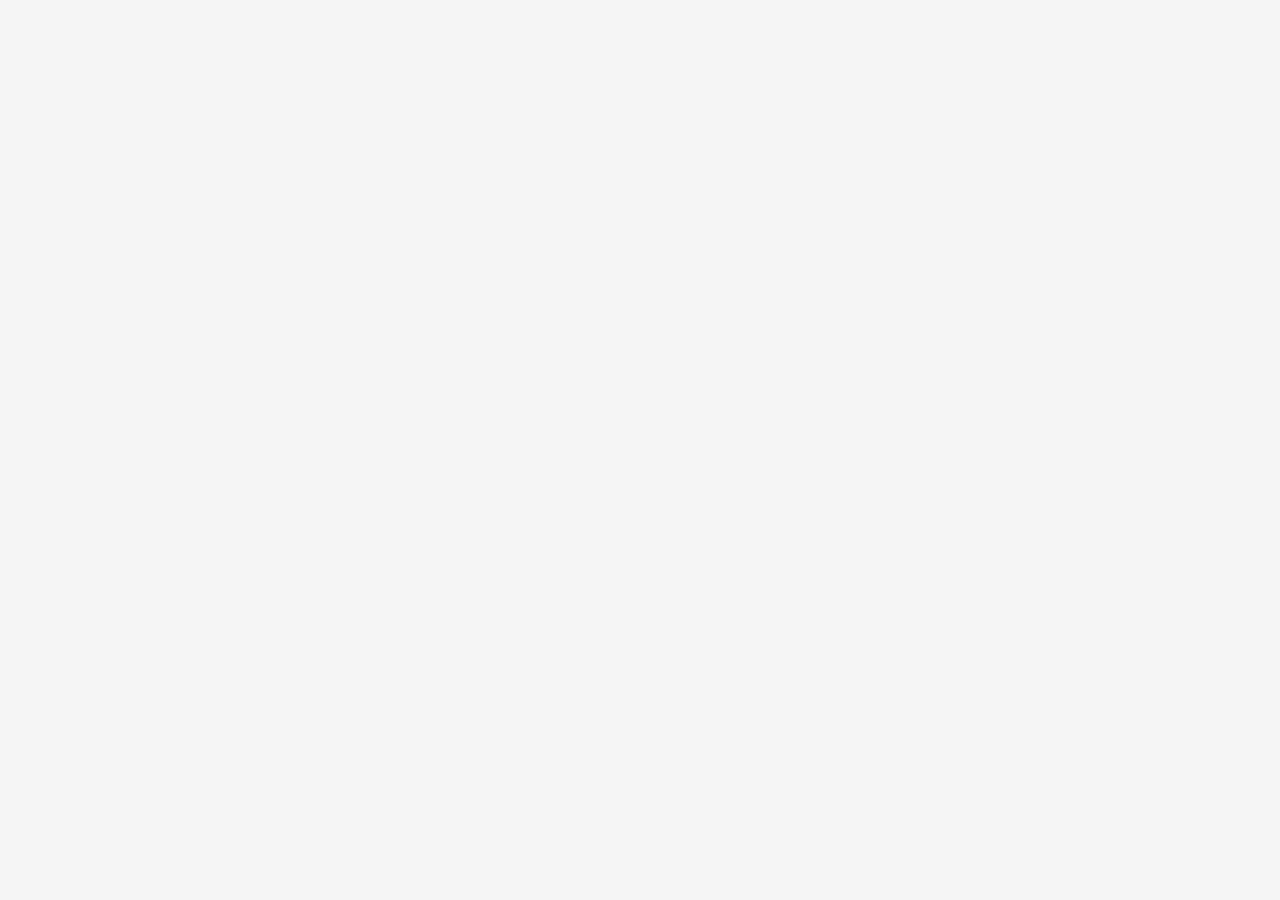
==== index.html @ 2cc9a2fb "add" ====
﻿<!DOCTYPE html>
<html>

    <head>
        <meta charset="UTF-8">
        <meta name="description" content="Được tạo bởi Master Elearning">
        <meta name="viewport" content="width=device-width, initial-scale=1.0">
        <meta http-equiv="X-UA-Compatible" content="IE=edge;chrome=1" />
        <meta name="keywords" content="elearning, avina, authoring, tools" />

        <title>Bé học phân loại rác và bảo vệ môi trường 10.7</title>

        <link rel="stylesheet" charset="UTF-8" href="css/jquery-ui.css">
        <link rel="stylesheet" charset="UTF-8" href="css/vars.css">
        <link rel="stylesheet" charset="UTF-8" href="css/style.css">
        <link rel="stylesheet" href="css/av-main.css">
        <link rel="stylesheet" charset="UTF-8" href="css/fonts.css">
        <style>
            canvas {
                position: absolute;
            }
        </style>

    </head>

    <body id="body">
        <div id="firstLoadLayout" style="width: 100%; height: 100%; position: absolute; background: whitesmoke; z-index: 1000;"> </div>
        <canvas id="lazerCanvas"></canvas>
        <div id="wrapper" class>
            <!--side menu-->
            <div id="sidePanel">

                <!--Presenter Video-->
                <div id="presentervideo">
                    <div id="pre-video">

                    </div>
                </div>
                <div id="layout">
                    <div class="layoutSection">
                        <ul id="sideTab" class="tabs">
                            <li id="tabMenu" data-id="menu">
                                <div class="switch-menu">
                                    <!-- <span class="content">Menu</span> -->
                                    <svg version="1.1"
                                        xmlns="http://www.w3.org/2000/svg"
                                        xmlns:xlink="http://www.w3.org/1999/xlink"
                                        x="0px" y="0px"
                                        viewBox="0 0 24.75 24.75"
                                        style="enable-background:new 0 0 24.75 24.75;"
                                        xml:space="preserve">
                                        <path fill-rule="evenodd"
                                            clip-rule="evenodd"
                                            d="M3.75 4.5C3.75 4.08579 4.08579 3.75 4.5 3.75H19.5C19.9142 3.75 20.25 4.08579 20.25 4.5V19.5C20.25 19.9142 19.9142 20.25 19.5 20.25H4.5C4.08579 20.25 3.75 19.9142 3.75 19.5V4.5ZM4.5 2.25C3.25736 2.25 2.25 3.25736 2.25 4.5V19.5C2.25 20.7426 3.25736 21.75 4.5 21.75H19.5C20.7426 21.75 21.75 20.7426 21.75 19.5V4.5C21.75 3.25736 20.7426 2.25 19.5 2.25H4.5ZM6.5 5.75C6.08579 5.75 5.75 6.08579 5.75 6.5V10.5C5.75 10.9142 6.08579 11.25 6.5 11.25H10.5C10.9142 11.25 11.25 10.9142 11.25 10.5V6.5C11.25 6.08579 10.9142 5.75 10.5 5.75H6.5ZM7.25 9.75V7.25H9.75V9.75H7.25ZM12.75 6.5C12.75 6.08579 13.0858 5.75 13.5 5.75H17.5C17.9142 5.75 18.25 6.08579 18.25 6.5C18.25 6.91421 17.9142 7.25 17.5 7.25H13.5C13.0858 7.25 12.75 6.91421 12.75 6.5ZM13.5 9.25C13.0858 9.25 12.75 9.58579 12.75 10C12.75 10.4142 13.0858 10.75 13.5 10.75H17.5C17.9142 10.75 18.25 10.4142 18.25 10C18.25 9.58579 17.9142 9.25 17.5 9.25H13.5ZM5.75 14C5.75 13.5858 6.08579 13.25 6.5 13.25H17.5C17.9142 13.25 18.25 13.5858 18.25 14C18.25 14.4142 17.9142 14.75 17.5 14.75H6.5C6.08579 14.75 5.75 14.4142 5.75 14ZM6.5 16.75C6.08579 16.75 5.75 17.0858 5.75 17.5C5.75 17.9142 6.08579 18.25 6.5 18.25H17.5C17.9142 18.25 18.25 17.9142 18.25 17.5C18.25 17.0858 17.9142 16.75 17.5 16.75H6.5Z" />
                                    </svg>
                                    <span class="spanMenu"></span>

                                </div>
                            </li>
                            <li id="tabGlossary" data-id="glossary">
                                <div class="switch-menu">
                                    <!-- <span class="content">Glosary</span> -->
                                    <svg version="1.1"
                                        xmlns="http://www.w3.org/2000/svg"
                                        xmlns:xlink="http://www.w3.org/1999/xlink"
                                        x="0px" y="0px"
                                        viewBox="0 0 24.75 24.75"
                                        style="enable-background:new 0 0 24.75 24.75;"
                                        xml:space="preserve">
                                        <path fill-rule="evenodd"
                                            clip-rule="evenodd"
                                            d="M1.77014 2.82769C1.85005 2.48916 2.15224 2.25 2.50007 2.25H19.5001C19.6165 2.25 19.7313 2.27711 19.8355 2.32918L19.5001 3C19.8355 2.32918 19.8358 2.32935 19.8362 2.32952L19.8369 2.32988L19.8385 2.33069L19.8422 2.33259L19.8519 2.33758L19.8797 2.35237C19.9019 2.36439 19.9313 2.38078 19.9668 2.4017C20.0377 2.44347 20.1336 2.5036 20.2461 2.58329C20.4703 2.74211 20.7655 2.98221 21.0606 3.31423C21.6565 3.98457 22.2501 5.03041 22.2501 6.5C22.2501 7.96959 21.6565 9.01543 21.0606 9.68577C20.7655 10.0178 20.4703 10.2579 20.2461 10.4167C20.1336 10.4964 20.0377 10.5565 19.9668 10.5983C19.9313 10.6192 19.9019 10.6356 19.8797 10.6476L19.8519 10.6624L19.8422 10.6674L19.8385 10.6693L19.8369 10.6701L19.8362 10.6705C19.8358 10.6707 19.8355 10.6708 19.5001 10L19.8355 10.6708C19.7313 10.7229 19.6165 10.75 19.5001 10.75H2.50007C2.15224 10.75 1.85005 10.5108 1.77014 10.1723C1.69062 9.83547 1.85194 9.4882 2.16004 9.33151L2.16532 9.32869C2.17243 9.32484 2.18604 9.31731 2.20524 9.30599C2.24373 9.28332 2.30407 9.24579 2.37906 9.19267C2.52985 9.08586 2.73464 8.91971 2.93952 8.68923C3.34365 8.23457 3.75007 7.53041 3.75007 6.5C3.75007 5.46959 3.34365 4.76543 2.93952 4.31077C2.73464 4.08029 2.52985 3.91414 2.37906 3.80733C2.30407 3.75421 2.24373 3.71668 2.20524 3.69401C2.18604 3.68269 2.17243 3.67516 2.16532 3.67131L2.16004 3.66849C1.85194 3.5118 1.69062 3.16453 1.77014 2.82769ZM4.40487 3.75C4.86558 4.40896 5.25007 5.31723 5.25007 6.5C5.25007 7.68277 4.86558 8.59104 4.40487 9.25H19.295C19.3202 9.23346 19.3484 9.21436 19.3791 9.19267C19.5299 9.08586 19.7346 8.91971 19.9395 8.68923C20.3437 8.23457 20.7501 7.53041 20.7501 6.5C20.7501 5.46959 20.3437 4.76543 19.9395 4.31077C19.7346 4.08029 19.5299 3.91414 19.3791 3.80733C19.3484 3.78564 19.3202 3.76654 19.295 3.75H4.40487ZM2.16404 9.32949C2.16403 9.32949 2.16403 9.3295 2.16403 9.3295L2.16363 9.3297L2.16344 9.32979L2.16333 9.32985C2.16343 9.3298 2.16353 9.32975 2.16363 9.3297C2.16377 9.32963 2.1639 9.32956 2.16404 9.32949ZM4.16466 13.3292C4.26881 13.2771 4.38364 13.25 4.50007 13.25H21.5001C21.8479 13.25 22.1501 13.4892 22.23 13.8277C22.3095 14.1645 22.1482 14.5118 21.8401 14.6685C21.8386 14.6693 21.837 14.67 21.8355 14.6708L21.5001 14C21.8355 14.6708 21.8358 14.6707 21.8361 14.6705L21.8367 14.6702L21.8378 14.6697L21.8393 14.6689L21.8348 14.6713C21.8277 14.6752 21.8141 14.6827 21.7949 14.694C21.7564 14.7167 21.6961 14.7542 21.6211 14.8073C21.4703 14.9141 21.2655 15.0803 21.0606 15.3108C20.6565 15.7654 20.2501 16.4696 20.2501 17.5C20.2501 18.5304 20.6565 19.2346 21.0606 19.6892C21.2655 19.9197 21.4703 20.0859 21.6211 20.1927C21.6961 20.2458 21.7564 20.2833 21.7949 20.306C21.8141 20.3173 21.8277 20.3248 21.8348 20.3287L21.8393 20.3311L21.8378 20.3303L21.8367 20.3298L21.8361 20.3295C21.8374 20.3302 21.8388 20.3308 21.8401 20.3315C22.1482 20.4882 22.3095 20.8355 22.23 21.1723C22.1501 21.5108 21.8479 21.75 21.5001 21.75H4.50007C4.38364 21.75 4.26881 21.7229 4.16466 21.6708L4.50007 21C4.16466 21.6708 4.16433 21.6707 4.16398 21.6705L4.16326 21.6701L4.16167 21.6693L4.15792 21.6674L4.14824 21.6624L4.1204 21.6476C4.09821 21.6356 4.06886 21.6192 4.03337 21.5983C3.96248 21.5565 3.86657 21.4964 3.75406 21.4167C3.52985 21.2579 3.23464 21.0178 2.93952 20.6858C2.34365 20.0154 1.75007 18.9696 1.75007 17.5C1.75007 16.0304 2.34365 14.9846 2.93952 14.3142C3.23464 13.9822 3.52985 13.7421 3.75406 13.5833C3.86657 13.5036 3.96248 13.4435 4.03337 13.4017C4.06886 13.3808 4.09821 13.3644 4.1204 13.3524L4.14824 13.3376L4.15792 13.3326L4.16167 13.3307L4.16326 13.3299L4.16398 13.3295C4.16433 13.3293 4.16466 13.3292 4.50007 14L4.16466 13.3292ZM4.70515 14.75C4.6799 14.7665 4.65171 14.7856 4.62109 14.8073C4.4703 14.9141 4.2655 15.0803 4.06063 15.3108C3.65649 15.7654 3.25007 16.4696 3.25007 17.5C3.25007 18.5304 3.65649 19.2346 4.06063 19.6892C4.2655 19.9197 4.4703 20.0859 4.62109 20.1927C4.65171 20.2144 4.6799 20.2335 4.70515 20.25H19.5953C19.1346 19.591 18.7501 18.6828 18.7501 17.5C18.7501 16.3172 19.1346 15.409 19.5953 14.75H4.70515ZM4.84044 20.3317L4.84043 20.3317L4.84044 20.3317Z" />
                                    </svg>
                                    <span class="spanGlossary"></span>

                                </div>
                            </li>
                            <li id="tabNote" data-id="note">
                                <div class="switch-menu">
                                    <!-- <span class="content">Notes</span> -->
                                    <svg version="1.1"
                                        xmlns="http://www.w3.org/2000/svg"
                                        xmlns:xlink="http://www.w3.org/1999/xlink"
                                        x="0px" y="0px"
                                        viewBox="0 0 24.75 24.75"
                                        style="enable-background:new 0 0 24.75 24.75;"
                                        xml:space="preserve">
                                        <path fill-rule="evenodd"
                                            clip-rule="evenodd"
                                            d="M2 2.25C1.58579 2.25 1.25 2.58579 1.25 3V21C1.25 21.4142 1.58579 21.75 2 21.75H6H15C15.4142 21.75 15.75 21.4142 15.75 21V3C15.75 2.58579 15.4142 2.25 15 2.25H6H2ZM14.25 20.25V3.75H6.75V20.25H14.25ZM5.25 20.25V3.75H2.75V20.25H5.25ZM17.25 3C17.25 2.58579 17.5858 2.25 18 2.25H22C22.4142 2.25 22.75 2.58579 22.75 3V6V11V19C22.75 19.1989 22.671 19.3897 22.5303 19.5303L20.5303 21.5303C20.2374 21.8232 19.7626 21.8232 19.4697 21.5303L17.4697 19.5303C17.329 19.3897 17.25 19.1989 17.25 19V11V6V3ZM21.25 11V6.75H18.75V11V18.6893L20 19.9393L21.25 18.6893V11ZM21.25 5.25V3.75H18.75V5.25H21.25Z" />
                                    </svg>
                                    <span class="spanNote"></span>

                                </div>
                            </li>
                            <li id="tabResources" data-id="resource">
                                <div class="switch-menu">
                                    <!-- <span class="content">
                                    Resources
                                </span> -->
                                    <svg version="1.1"
                                        xmlns="http://www.w3.org/2000/svg"
                                        xmlns:xlink="http://www.w3.org/1999/xlink"
                                        x="0px" y="0px"
                                        viewBox="0 0 24.75 24.75"
                                        style="enable-background:new 0 0 24.75 24.75;"
                                        xml:space="preserve">
                                        <path fill-rule="evenodd"
                                            clip-rule="evenodd"
                                            d="M5 1.25C4.0335 1.25 3.25 2.0335 3.25 3V21C3.25 21.9665 4.03351 22.75 5 22.75H10C10.4142 22.75 10.75 22.4142 10.75 22C10.75 21.5858 10.4142 21.25 10 21.25H5C4.86192 21.25 4.75 21.1381 4.75 21V3C4.75 2.86193 4.86193 2.75 5 2.75H19C19.1381 2.75 19.25 2.86192 19.25 3V8.19885C19.25 8.61306 19.5858 8.94885 20 8.94885C20.4142 8.94885 20.75 8.61306 20.75 8.19885V3C20.75 2.03351 19.9665 1.25 19 1.25H5ZM8 6.25C7.58579 6.25 7.25 6.58579 7.25 7C7.25 7.41421 7.58579 7.75 8 7.75H14.5C14.9142 7.75 15.25 7.41421 15.25 7C15.25 6.58579 14.9142 6.25 14.5 6.25H8ZM7.25 10.5C7.25 10.0858 7.58579 9.75 8 9.75H10.5C10.9142 9.75 11.25 10.0858 11.25 10.5C11.25 10.9142 10.9142 11.25 10.5 11.25H8C7.58579 11.25 7.25 10.9142 7.25 10.5ZM17 12.75C19.3472 12.75 21.25 14.6528 21.25 17C21.25 19.3472 19.3472 21.25 17 21.25C14.6528 21.25 12.75 19.3472 12.75 17C12.75 14.6528 14.6528 12.75 17 12.75ZM22.75 17C22.75 13.8244 20.1756 11.25 17 11.25C13.8244 11.25 11.25 13.8244 11.25 17C11.25 20.1756 13.8244 22.75 17 22.75C20.1756 22.75 22.75 20.1756 22.75 17ZM17 17.25C17.4142 17.25 17.75 17.5858 17.75 18V19.5C17.75 19.9142 17.4142 20.25 17 20.25C16.5858 20.25 16.25 19.9142 16.25 19.5V18C16.25 17.5858 16.5858 17.25 17 17.25ZM18 15C18 15.5523 17.5523 16 17 16C16.4477 16 16 15.5523 16 15C16 14.4477 16.4477 14 17 14C17.5523 14 18 14.4477 18 15Z" />
                                    </svg>
                                    <span class="spanResources"></span>

                                </div>
                            </li>

                        </ul>
                        <div id="mainContentSidebar">
                            <div id="contentSidebar">
                                <section id="mainCompany">
                                    <div id="CompanyImgWrapper" style="text-align: center;">
                                        <img id="companyImg">
                                        </img>
                                    </div>
                                </section>
                                <!--Menu-->
                                <section id="menu">
                                    <div id="menuWrapper">
                                        <div id="menuListContent">
                                            <div id="menuContentWrapper">
                                                <ul id="menuContent"></ul>
                                            </div>
                                            <div id="menuScrollWrapper">
                                                <div id="menuScrollBar"
                                                    style="display: block; height: 407.087px; top: 0px;">
                                                </div>
                                            </div>
                                        </div>
                                    </div>
                                    <!--Vùng tìm kiếm-->
                                    <div id="menuSearch">
                                        <div
                                            id="IconSearchTitle">
                                            <svg width="16" height="16"
                                                viewBox="0 0 16 16" fill="none"
                                                xmlns="http://www.w3.org/2000/svg">
                                                <g
                                                    clip-path="url(#clip0_6236_1267)">
                                                    <path
                                                        d="M15.4898 14.5735L11.6818 10.6129C12.6609 9.44901 13.1973 7.98455 13.1973 6.45999C13.1973 2.89801 10.2993 0 6.73734 0C3.17535 0 0.277344 2.89801 0.277344 6.45999C0.277344 10.022 3.17535 12.92 6.73734 12.92C8.07456 12.92 9.34886 12.5167 10.4384 11.751L14.2753 15.7416C14.4357 15.9082 14.6514 16 14.8825 16C15.1013 16 15.3089 15.9166 15.4665 15.7649C15.8013 15.4428 15.8119 14.9085 15.4898 14.5735ZM6.73734 1.68522C9.37021 1.68522 11.5121 3.82713 11.5121 6.45999C11.5121 9.09286 9.37021 11.2348 6.73734 11.2348C4.10447 11.2348 1.96256 9.09286 1.96256 6.45999C1.96256 3.82713 4.10447 1.68522 6.73734 1.68522Z" />
                                                </g>
                                                <defs>
                                                    <clippath
                                                        id="clip0_6236_1267">
                                                        <rect width="16"
                                                            height="16" />
                                                    </clippath>
                                                </defs>
                                            </svg>
                                        </div>
                                        <input id="menuSearchInput" type="text">
                                        <button id="clearSearch"
                                            style="display:none;">
                                            <svg width="8" height="8"
                                                viewBox="0 0 8 8" fill="none"
                                                xmlns="http://www.w3.org/2000/svg">
                                                <g
                                                    clip-path="url(#clip0_6236_489)">
                                                    <path
                                                        d="M4.73292 4.00655L7.84796 0.891412C8.05068 0.688785 8.05068 0.361166 7.84796 0.158539C7.64534 -0.0440878 7.31772 -0.0440878 7.11509 0.158539L3.99995 3.27367L0.884914 0.158539C0.682192 -0.0440878 0.354668 -0.0440878 0.152041 0.158539C-0.0506804 0.361166 -0.0506804 0.688785 0.152041 0.891412L3.26708 4.00655L0.152041 7.12168C-0.0506804 7.32431 -0.0506804 7.65193 0.152041 7.85456C0.253022 7.95563 0.385797 8.00641 0.518477 8.00641C0.651158 8.00641 0.783838 7.95563 0.884914 7.85456L3.99995 4.73942L7.11509 7.85456C7.21617 7.95563 7.34885 8.00641 7.48153 8.00641C7.61421 8.00641 7.74689 7.95563 7.84796 7.85456C8.05068 7.65193 8.05068 7.32431 7.84796 7.12168L4.73292 4.00655Z" />
                                                </g>
                                                <defs>
                                                    <clippath
                                                        id="clip0_6236_489">
                                                        <rect width="8"
                                                            height="8" />
                                                    </clippath>
                                                </defs>
                                            </svg>
                                        </button>
                                    </div>
                                </section>
                                <!--Resource-->
                                <section id="resource">
                                    <div id="resourceWrapper">
                                        <div id="resourceSearch">
                                            <div
                                                id="IconSearchTitle">
                                                <svg width="16" height="16"
                                                    viewBox="0 0 16 16"
                                                    fill="none"
                                                    xmlns="http://www.w3.org/2000/svg">
                                                    <g
                                                        clip-path="url(#clip0_6236_1267)">
                                                        <path
                                                            d="M15.4898 14.5735L11.6818 10.6129C12.6609 9.44901 13.1973 7.98455 13.1973 6.45999C13.1973 2.89801 10.2993 0 6.73734 0C3.17535 0 0.277344 2.89801 0.277344 6.45999C0.277344 10.022 3.17535 12.92 6.73734 12.92C8.07456 12.92 9.34886 12.5167 10.4384 11.751L14.2753 15.7416C14.4357 15.9082 14.6514 16 14.8825 16C15.1013 16 15.3089 15.9166 15.4665 15.7649C15.8013 15.4428 15.8119 14.9085 15.4898 14.5735ZM6.73734 1.68522C9.37021 1.68522 11.5121 3.82713 11.5121 6.45999C11.5121 9.09286 9.37021 11.2348 6.73734 11.2348C4.10447 11.2348 1.96256 9.09286 1.96256 6.45999C1.96256 3.82713 4.10447 1.68522 6.73734 1.68522Z" />
                                                    </g>
                                                    <defs>
                                                        <clippath
                                                            id="clip0_6236_1267">
                                                            <rect width="16"
                                                                height="16" />
                                                        </clippath>
                                                    </defs>
                                                </svg>
                                            </div>
                                            <input id="resourceSearchInput"
                                                type="text">
                                            <button id="clearResourceSearch"
                                                style="display: none">
                                                <svg width="8" height="8"
                                                    viewBox="0 0 8 8"
                                                    fill="none"
                                                    xmlns="http://www.w3.org/2000/svg">
                                                    <g
                                                        clip-path="url(#clip0_6236_489)">
                                                        <path
                                                            d="M4.73292 4.00655L7.84796 0.891412C8.05068 0.688785 8.05068 0.361166 7.84796 0.158539C7.64534 -0.0440878 7.31772 -0.0440878 7.11509 0.158539L3.99995 3.27367L0.884914 0.158539C0.682192 -0.0440878 0.354668 -0.0440878 0.152041 0.158539C-0.0506804 0.361166 -0.0506804 0.688785 0.152041 0.891412L3.26708 4.00655L0.152041 7.12168C-0.0506804 7.32431 -0.0506804 7.65193 0.152041 7.85456C0.253022 7.95563 0.385797 8.00641 0.518477 8.00641C0.651158 8.00641 0.783838 7.95563 0.884914 7.85456L3.99995 4.73942L7.11509 7.85456C7.21617 7.95563 7.34885 8.00641 7.48153 8.00641C7.61421 8.00641 7.74689 7.95563 7.84796 7.85456C8.05068 7.65193 8.05068 7.32431 7.84796 7.12168L4.73292 4.00655Z" />
                                                    </g>
                                                    <defs>
                                                        <clippath
                                                            id="clip0_6236_489">
                                                            <rect width="8"
                                                                height="8" />
                                                        </clippath>
                                                    </defs>
                                                </svg>
                                            </button>
                                        </div>
                                        <div id="resourceTitle">
                                            <span id="resourceDescription"></span>
                                        </div>
                                        <div id="resourceListContent">
                                            <div id="resourceContentWrapper">
                                                <div id="resourceContent"></div>
                                            </div>
                                            <div id="resourceScrollWrapper">
                                                <div id="resourceScrollBar"
                                                    style="display: block; height: 100px; top: 0px;">
                                                </div>
                                            </div>
                                        </div>
                                    </div>
                                </section>
                                <!--Glossary-->
                                <section id="glossary">
                                    <div id="glossaryWrapper">
                                        <div id="glossarySearch">
                                            <div
                                                id="IconSearchTitle">
                                                <svg width="16" height="16"
                                                    viewBox="0 0 16 16"
                                                    fill="none"
                                                    xmlns="http://www.w3.org/2000/svg">
                                                    <g
                                                        clip-path="url(#clip0_6236_1267)">
                                                        <path
                                                            d="M15.4898 14.5735L11.6818 10.6129C12.6609 9.44901 13.1973 7.98455 13.1973 6.45999C13.1973 2.89801 10.2993 0 6.73734 0C3.17535 0 0.277344 2.89801 0.277344 6.45999C0.277344 10.022 3.17535 12.92 6.73734 12.92C8.07456 12.92 9.34886 12.5167 10.4384 11.751L14.2753 15.7416C14.4357 15.9082 14.6514 16 14.8825 16C15.1013 16 15.3089 15.9166 15.4665 15.7649C15.8013 15.4428 15.8119 14.9085 15.4898 14.5735ZM6.73734 1.68522C9.37021 1.68522 11.5121 3.82713 11.5121 6.45999C11.5121 9.09286 9.37021 11.2348 6.73734 11.2348C4.10447 11.2348 1.96256 9.09286 1.96256 6.45999C1.96256 3.82713 4.10447 1.68522 6.73734 1.68522Z" />
                                                    </g>
                                                    <defs>
                                                        <clippath
                                                            id="clip0_6236_1267">
                                                            <rect width="16"
                                                                height="16" />
                                                        </clippath>
                                                    </defs>
                                                </svg>
                                            </div>
                                            <input id="glossarySearchInput"
                                                type="text">
                                            <button id="clearGlossarySearch"
                                                style="display: none">
                                                <svg width="8" height="8"
                                                    viewBox="0 0 8 8"
                                                    fill="none"
                                                    xmlns="http://www.w3.org/2000/svg">
                                                    <g
                                                        clip-path="url(#clip0_6236_489)">
                                                        <path
                                                            d="M4.73292 4.00655L7.84796 0.891412C8.05068 0.688785 8.05068 0.361166 7.84796 0.158539C7.64534 -0.0440878 7.31772 -0.0440878 7.11509 0.158539L3.99995 3.27367L0.884914 0.158539C0.682192 -0.0440878 0.354668 -0.0440878 0.152041 0.158539C-0.0506804 0.361166 -0.0506804 0.688785 0.152041 0.891412L3.26708 4.00655L0.152041 7.12168C-0.0506804 7.32431 -0.0506804 7.65193 0.152041 7.85456C0.253022 7.95563 0.385797 8.00641 0.518477 8.00641C0.651158 8.00641 0.783838 7.95563 0.884914 7.85456L3.99995 4.73942L7.11509 7.85456C7.21617 7.95563 7.34885 8.00641 7.48153 8.00641C7.61421 8.00641 7.74689 7.95563 7.84796 7.85456C8.05068 7.65193 8.05068 7.32431 7.84796 7.12168L4.73292 4.00655Z" />
                                                    </g>
                                                    <defs>
                                                        <clippath
                                                            id="clip0_6236_489">
                                                            <rect width="8"
                                                                height="8" />
                                                        </clippath>
                                                    </defs>
                                                </svg>
                                            </button>
                                        </div>
                                        <div id="glossaryTitle">
                                        <span id="glossaryDescription"></span>
                                        </div>
                                        <div id="glossaryListContent">

                                            <div id="glossaryContentWrapper">
                                                <ul id="glossaryContent">
                                                </ul>
                                            </div>
                                            <div id="termScrollWrapper">
                                                <div id="termScrollBar"
                                                    style="display: block; height: 100px; top: 0px;">
                                                </div>
                                            </div>
                                        </div>
                                    </div>
                                </section>

                                <!--Note-->
                                <section id="note">
                                    <div id="noteWrapper">
                                        <div id="noteTitle">
                                        <span id="noteDescription"></span>
                                        </div>
                                        <div id="noteListContent">
                                            <div id="noteContentWrapper">
                                                <div id="noteContent">
                                                </div>
                                            </div>
                                            <div id="noteScrollWrapper">
                                                <div id="noteScrollBar"
                                                    style="display: block; height: 100%; top: 0px;">
                                                </div>
                                            </div>
                                        </div>
                                    </div>
                                </section>

                            </div>
                        </div>
                    </div>
                </div>
            </div>
            <!-- top  -->
            <div id="menuMbBtn" class="noneMb topMbBtn">
                <svg class="mbBtn" version="1.1"
                    xmlns="http://www.w3.org/2000/svg"
                    xmlns:xlink="http://www.w3.org/1999/xlink" x="0px" y="0px"
                    viewBox="0 0 24.75 24.75"
                    style="enable-background:new 0 0 24.75 24.75;"
                    xml:space="preserve">
                    <path class="line line-1"
                        d="M0,3.875c0-1.104,0.896-2,2-2h20.75c1.104,0,2,0.896,2,2s-0.896,2-2,2H2C0.896,5.875,0,4.979,0,3.875z" />
                    <path class="line line-2"
                        d="M22.75,10.375H2
                    c-1.104,0-2,0.896-2,2c0,1.104,0.896,2,2,2h20.75c1.104,0,2-0.896,2-2C24.75,11.271,23.855,10.375,22.75,10.375z" />
                    <path class="line line-3" d="M22.75,18.875H2
                    c-1.104,0-2,0.896-2,2s0.896,2,2,2h20.75c1.104,0,2-0.896,2-2S23.855,18.875,22.75,18.875z" />
                </svg>
            </div>
            <div id="topPanel" class="noneMb">
                <div id="numberSliderMb" style="display: none;">
                    <span id="currentSlideMb">- -</span>
                    <span>/</span>
                    <span id="totalSlideMb">- -</span>
                </div>
            </div>
            <div id="mobilewrapper">
                <div id="questionMobileContent"></div>
            </div>
            <!--Center-->
            <div id="mainContentWrapper">
                <div id="rightPanelPin" class>
                    <!--side menu-->

                </div>
                <!--Tiêu đề bài giảng-->
                <div id="mainHeader">
                    <div id="userImgWrapper">
                        <div id="userImg">
                            <div class="tooltip">
                                <div class="bottom">
                                    <img src="./css/avinaBaner.png"  class="avatar-img"/>
                                    <div id="avatar-infor">
                                        <div id="userImgInTooltip"></div>
                                        <div>
                                            <h3 id="userNameInTooltip"></h3>
                                            <p id="userInfoDes"></p>
                                        </div>

                                    </div>

                                    <div class="socialContainer">
                                        <div id="userAddContainer"
                                            style="display: flex;">
                                            <div class="icon20">
                                                <svg width="16" height="16" viewBox="0 0 16 16" fill="none" xmlns="http://www.w3.org/2000/svg">
                                                    <path fill-rule="evenodd" clip-rule="evenodd" d="M8.00103 1.83333C5.8281 1.83333 3.77004 3.12352 2.9175 5.11643C2.13513 6.94529 2.53086 8.47494 3.46577 9.88786C4.26882 11.1015 5.43901 12.1852 6.59293 13.2537C6.8187 13.4628 7.04386 13.6713 7.26551 13.8801C7.46037 14.0623 7.72383 14.1667 8.00103 14.1667C8.27845 14.1667 8.54212 14.0621 8.73702 13.8797C8.94513 13.6848 9.15627 13.49 9.36807 13.2946C10.5369 12.2161 11.7259 11.119 12.5376 9.8896C13.4716 8.47491 13.8659 6.94293 13.0846 5.11643C12.232 3.12352 10.1739 1.83333 8.00103 1.83333ZM1.99809 4.72312C3.0167 2.34201 5.45025 0.833328 8.00103 0.833328C10.5518 0.833328 12.9854 2.34201 14.004 4.72312C14.9508 6.93635 14.4394 8.82411 13.3722 10.4406C12.4869 11.7814 11.1913 12.9751 10.026 14.0488C9.81908 14.2395 9.61624 14.4263 9.42054 14.6096L9.42051 14.6096C9.03716 14.9685 8.52795 15.1667 8.00103 15.1667C7.4741 15.1667 6.96489 14.9685 6.58154 14.6096L6.58044 14.6086C6.37337 14.4135 6.1581 14.2145 5.93828 14.0112C4.78556 12.9452 3.50785 11.7636 2.63181 10.4397C1.56331 8.82488 1.05012 6.93909 1.99809 4.72312ZM8.00028 5.5C6.98776 5.5 6.16695 6.32081 6.16695 7.33333C6.16695 8.34585 6.98776 9.16666 8.00028 9.16666C9.0128 9.16666 9.83361 8.34585 9.83361 7.33333C9.83361 6.32081 9.0128 5.5 8.00028 5.5ZM5.16695 7.33333C5.16695 5.76852 6.43547 4.49999 8.00028 4.49999C9.56509 4.49999 10.8336 5.76852 10.8336 7.33333C10.8336 8.89814 9.56509 10.1667 8.00028 10.1667C6.43547 10.1667 5.16695 8.89814 5.16695 7.33333Z" fill="white"/>
                                                </svg>                                                                                                      
                                            </div>
                                            <a>
                                                <span id="userAdd"
                                                    class="infoTextInTooltip"></span>
                                            </a>
                                        </div>
                                        <div id="userEmailContainer"
                                            style="display: flex;">
                                            <div class="icon20">
                                                <svg width="16" height="16" viewBox="0 0 16 16" fill="none" xmlns="http://www.w3.org/2000/svg">
                                                    <path fill-rule="evenodd" clip-rule="evenodd" d="M9.92221 2.85753C8.63693 2.82524 7.36438 2.82524 6.07909 2.85753C5.01465 2.88427 4.27085 2.90423 3.69669 3.00422C3.145 3.1003 2.80102 3.26271 2.51818 3.54663C2.40222 3.66302 2.30697 3.78833 2.22851 3.93215L6.18915 6.17628C7.02602 6.65045 7.53385 6.83332 8.00065 6.83332C8.46745 6.83332 8.97529 6.65045 9.81215 6.17628L13.7728 3.93215C13.6943 3.78833 13.5991 3.66303 13.4831 3.54664C13.2003 3.26272 12.8563 3.10031 12.3046 3.00423C11.7305 2.90424 10.9867 2.88428 9.92221 2.85753ZM14.0533 4.92257L10.3051 7.04633C9.44294 7.53485 8.74231 7.83332 8.00065 7.83332C7.25899 7.83332 6.55837 7.53485 5.69618 7.04633L1.94799 4.92257C1.87901 5.45044 1.86377 6.11765 1.84438 7.02689C1.83052 7.67691 1.83052 8.32305 1.84438 8.97307C1.8665 10.0101 1.88322 10.7322 1.98041 11.2919C2.07347 11.8278 2.23336 12.1674 2.51818 12.4533C2.80102 12.7373 3.145 12.8997 3.69669 12.9957C4.27085 13.0957 5.01465 13.1157 6.0791 13.1424C7.36438 13.1747 8.63693 13.1747 9.92221 13.1424C10.9867 13.1157 11.7305 13.0957 12.3046 12.9957C12.8563 12.8997 13.2003 12.7373 13.4831 12.4533C13.7679 12.1674 13.9278 11.8278 14.0209 11.2919C14.1181 10.7322 14.1348 10.0101 14.1569 8.97307C14.1708 8.32305 14.1708 7.67692 14.1569 7.0269C14.1375 6.11765 14.1223 5.45045 14.0533 4.92257ZM6.05398 1.85785C7.356 1.82513 8.6453 1.82514 9.94733 1.85785L9.9861 1.85882C11.0027 1.88435 11.8206 1.90489 12.4762 2.01906C13.1625 2.13859 13.7203 2.36784 14.1916 2.84087C14.6608 3.31193 14.8889 3.86172 15.0061 4.53693C15.1178 5.17984 15.1348 5.97785 15.1559 6.96641L15.1567 7.00558C15.1709 7.66981 15.1709 8.33016 15.1567 8.99439L15.1559 9.03358C15.1348 10.0221 15.1178 10.8201 15.0061 11.463C14.8889 12.1382 14.6608 12.688 14.1916 13.1591C13.7203 13.6321 13.1625 13.8614 12.4762 13.9809C11.8206 14.0951 11.0027 14.1156 9.98611 14.1411L9.94733 14.1421C8.6453 14.1748 7.35601 14.1748 6.05398 14.1421L6.01519 14.1411C4.99865 14.1156 4.18066 14.0951 3.52512 13.9809C2.83879 13.8614 2.28097 13.6321 1.80973 13.1591C1.34046 12.688 1.11241 12.1382 0.99516 11.463C0.883513 10.8201 0.866508 10.0221 0.845443 9.03355L0.844609 8.99439C0.830443 8.33016 0.830443 7.6698 0.844608 7.00557L0.845442 6.96641C0.866507 5.97785 0.883511 5.17983 0.995157 4.53692C1.11241 3.86171 1.34046 3.31192 1.80973 2.84086C2.28097 2.36783 2.83878 2.13857 3.52512 2.01905C4.18066 1.90488 4.99865 1.88434 6.0152 1.85882L6.05398 1.85785Z" fill="white"/>
                                                    </svg>                                                                                                      
                                            </div>
                                            <a id="userEmail"
                                                class="infoTextInTooltip">
                                            </a>
                                        </div>
                                        <div id="userPhoneContainer"
                                            style="display: flex;">
                                            <div class="icon20">
                                                <svg width="16" height="16" viewBox="0 0 16 16" fill="none" xmlns="http://www.w3.org/2000/svg">
                                                    <g clip-path="url(#clip0_11831_131994)">
                                                    <path fill-rule="evenodd" clip-rule="evenodd" d="M3.54354 0.857569C3.92133 0.935652 4.22219 1.18948 4.40912 1.52483L5.00459 2.59312C5.22393 2.98659 5.40852 3.31772 5.52906 3.60557C5.65693 3.91091 5.73287 4.21202 5.69816 4.54493C5.66344 4.87783 5.52701 5.15679 5.33889 5.42918C5.16155 5.68597 4.91261 5.97189 4.61681 6.31165L3.13158 8.01765C4.30948 9.9483 6.04877 11.6884 7.9814 12.8675L9.68742 11.3822C10.0272 11.0864 10.3131 10.8375 10.5699 10.6602C10.8423 10.4721 11.1212 10.3356 11.4541 10.3009C11.787 10.2662 12.0881 10.3421 12.3935 10.47C12.6813 10.5905 13.0125 10.7751 13.4059 10.9945L14.4742 11.5899C14.8096 11.7769 15.0634 12.0777 15.1415 12.4555C15.2204 12.8373 15.104 13.221 14.847 13.5363C13.9144 14.6805 12.4202 15.4091 10.8527 15.0929C9.8892 14.8985 8.93854 14.5747 7.78873 13.9153C5.4785 12.5904 3.40711 10.5179 2.08373 8.21032C1.42432 7.06052 1.10051 6.10986 0.906149 5.14635C0.589951 3.57887 1.31851 2.08468 2.46275 1.15208C2.77811 0.895052 3.16181 0.778671 3.54354 0.857569ZM8.91283 13.3825C9.69041 13.7656 10.3667 13.9747 11.0504 14.1127C12.1811 14.3407 13.3227 13.8237 14.0718 12.9045C14.1702 12.7838 14.1708 12.6996 14.1622 12.6579C14.1528 12.6123 14.1146 12.5343 13.9873 12.4634L12.943 11.8813C12.5192 11.6451 12.2371 11.4887 12.0072 11.3924C11.789 11.301 11.6637 11.2845 11.5579 11.2955C11.452 11.3065 11.3328 11.3486 11.1381 11.483C10.933 11.6247 10.6893 11.8359 10.3234 12.1545L8.91283 13.3825ZM2.6166 7.08623L3.84459 5.6757C4.16314 5.30979 4.3744 5.06602 4.51604 4.86092C4.6505 4.66623 4.69251 4.5471 4.70355 4.44121C4.71459 4.33532 4.69807 4.21008 4.60667 3.99184C4.51039 3.76192 4.35398 3.47981 4.11777 3.05605L3.53565 2.01171C3.46473 1.88448 3.38674 1.8463 3.34113 1.83687C3.29947 1.82826 3.21522 1.82886 3.09453 1.92723C2.17534 2.6764 1.65831 3.81791 1.8864 4.94861C2.02433 5.63233 2.23345 6.30865 2.6166 7.08623ZM9.288 1.19471C9.36457 0.929391 9.64172 0.776378 9.90703 0.852942C12.4302 1.58108 14.4179 3.56863 15.1461 6.09177C15.2227 6.35708 15.0697 6.63424 14.8044 6.71081C14.5391 6.78739 14.2619 6.63439 14.1853 6.36908C13.5524 4.17607 11.8228 2.44661 9.62977 1.81374C9.36445 1.73717 9.21144 1.46002 9.288 1.19471ZM8.87216 4.35914C8.9801 4.10496 9.27365 3.98642 9.52782 4.09435C10.5959 4.5479 11.4512 5.40318 11.9047 6.47123C12.0127 6.72541 11.8941 7.01896 11.64 7.12689C11.3858 7.23483 11.0922 7.11628 10.9843 6.86211C10.632 6.03252 9.96656 5.36709 9.13695 5.0148C8.88278 4.90686 8.76423 4.61331 8.87216 4.35914Z" fill="white"/>
                                                    </g>
                                                    <defs>
                                                    <clipPath id="clip0_11831_131994">
                                                    <rect width="16" height="16" fill="white"/>
                                                    </clipPath>
                                                    </defs>
                                                    </svg>

                                            </div>
                                            <a id="userPhone"
                                                class="infoTextInTooltip"></a>
                                        </div>
                                        <div class="contact-content">
                                            <a id="websiteInfo" class="icon28"
                                                target="_blank">
                                                <svg width="32" height="32" viewBox="0 0 32 32" fill="none" xmlns="http://www.w3.org/2000/svg">
                                                    <rect width="32" height="32" rx="16" fill="#424242"/>
                                                    <path fill-rule="evenodd" clip-rule="evenodd" d="M13.5902 8.37797C14.3752 7.80363 15.1266 7.45834 16.0007 7.45834C16.8747 7.45834 17.6261 7.80363 18.4111 8.37797C19.173 8.93532 20.0311 9.75817 21.1139 10.7964L21.1431 10.8244L23.2923 12.8098V17.2971C23.2923 18.8285 23.2923 20.0415 23.1647 20.9909C23.0333 21.9679 22.7566 22.7587 22.133 23.3823C21.5093 24.0059 20.7185 24.2827 19.7415 24.4141C18.7922 24.5417 17.5791 24.5417 16.0477 24.5417H15.9536C14.4222 24.5417 13.2091 24.5417 12.2598 24.4141C11.2828 24.2827 10.492 24.0059 9.86835 23.3823C9.24472 22.7587 8.96795 21.9679 8.8366 20.9909C8.70896 20.0415 8.70897 18.8285 8.70898 17.297V17.297V12.8098L10.8582 10.8244L10.8874 10.7964L10.8874 10.7964C11.9702 9.75817 12.8283 8.93532 13.5902 8.37797ZM15.9969 19.125C15.4237 19.125 14.959 19.5914 14.959 20.1667C14.959 20.742 15.4237 21.2083 15.9969 21.2083C16.5654 21.2083 17.0423 20.7403 17.0423 20.1667C17.0423 19.593 16.5654 19.125 15.9969 19.125Z" fill="white"/>
                                                    <path fill-rule="evenodd" clip-rule="evenodd" d="M14.4512 9.55495C13.7784 10.0472 12.9912 10.7996 11.8634 11.8811L8.24408 15.3515C7.91188 15.67 7.38436 15.659 7.06582 15.3268C6.74729 14.9946 6.75837 14.467 7.09056 14.1485L10.7532 10.6365C11.8275 9.6064 12.694 8.77544 13.4672 8.20983C14.2712 7.62161 15.0654 7.25 16.0007 7.25C16.9359 7.25 17.7301 7.62161 18.5342 8.20983C19.3073 8.77544 20.1738 9.6064 21.2482 10.6366L24.9107 14.1485C25.2429 14.467 25.254 14.9946 24.9355 15.3268C24.6169 15.659 24.0894 15.67 23.7572 15.3515L20.1379 11.8811C19.0101 10.7996 18.2229 10.0472 17.5501 9.55495C16.8978 9.07776 16.4461 8.91667 16.0007 8.91667C15.5552 8.91667 15.1035 9.07776 14.4512 9.55495Z" fill="white"/>
                                                </svg>                                                    
                                            </a>
                                            <a id="skypeInfo" class="icon28"
                                                target="_blank">
                                                <svg width="32" height="32" viewBox="0 0 32 32" fill="none" xmlns="http://www.w3.org/2000/svg">
                                                    <rect width="32" height="32" rx="16" fill="#424242"/>
                                                    <path fill-rule="evenodd" clip-rule="evenodd" d="M10.9993 8.70834C8.81322 8.70834 7.04102 10.4805 7.04102 12.6667C7.04102 13.6947 7.43371 14.6324 8.0762 15.3357C8.36332 15.65 8.49451 15.8105 8.57723 15.9698C8.65079 16.1114 8.70403 16.2893 8.73729 16.6583C8.88521 18.2989 9.58764 19.9003 10.8434 21.156C12.8304 23.143 15.6783 23.7426 18.1838 22.9582C18.5374 22.8475 18.7229 22.8283 18.8831 22.8419C19.0632 22.8572 19.2629 22.9169 19.6641 23.0606C20.0821 23.2104 20.5319 23.2917 20.9993 23.2917C23.1855 23.2917 24.9577 21.5195 24.9577 19.3333C24.9577 18.3053 24.565 17.3676 23.9225 16.6643C23.6354 16.35 23.5042 16.1895 23.4215 16.0302C23.3479 15.8886 23.2947 15.7107 23.2614 15.3417C23.1135 13.7011 22.4111 12.0997 21.1553 10.844C19.1683 8.85697 16.3204 8.25736 13.8149 9.04182C13.4613 9.15251 13.2758 9.17169 13.1156 9.15808C12.9355 9.14278 12.7358 9.08313 12.3346 8.93937C11.9166 8.78963 11.4668 8.70834 10.9993 8.70834ZM14.1243 14.3333C14.1243 14.1471 14.2376 13.902 14.5783 13.6749C14.9146 13.4507 15.4152 13.2917 15.9993 13.2917C16.5835 13.2917 17.0841 13.4507 17.4204 13.6749C17.7611 13.902 17.8743 14.1471 17.8743 14.3333C17.8743 14.6785 18.1542 14.9583 18.4993 14.9583C18.8445 14.9583 19.1243 14.6785 19.1243 14.3333C19.1243 13.5991 18.678 13.0109 18.1138 12.6348C17.5453 12.2558 16.7959 12.0417 15.9993 12.0417C15.2028 12.0417 14.4534 12.2558 13.8849 12.6348C13.3207 13.0109 12.8743 13.5991 12.8743 14.3333C12.8743 15.0676 13.3207 15.6558 13.8849 16.0319C14.4534 16.4109 15.2028 16.625 15.9993 16.625C16.5835 16.625 17.0841 16.784 17.4204 17.0082C17.7611 17.2353 17.8743 17.4804 17.8743 17.6667C17.8743 17.8529 17.7611 18.098 17.4204 18.3252C17.0841 18.5494 16.5835 18.7083 15.9993 18.7083C15.4152 18.7083 14.9146 18.5494 14.5783 18.3252C14.2376 18.098 14.1243 17.8529 14.1243 17.6667C14.1243 17.3215 13.8445 17.0417 13.4993 17.0417C13.1542 17.0417 12.8743 17.3215 12.8743 17.6667C12.8743 18.4009 13.3207 18.9891 13.8849 19.3652C14.4534 19.7442 15.2028 19.9583 15.9993 19.9583C16.7959 19.9583 17.5453 19.7442 18.1138 19.3652C18.678 18.9891 19.1243 18.4009 19.1243 17.6667C19.1243 16.9324 18.678 16.3442 18.1138 15.9681C17.5453 15.5891 16.7959 15.375 15.9993 15.375C15.4152 15.375 14.9146 15.216 14.5783 14.9918C14.2376 14.7647 14.1243 14.5196 14.1243 14.3333Z" fill="white"/>
                                                </svg>                                                    
                                            </a>
                                            <a id="facebookInfo" class="icon28" target="_blank">
                                                <svg width="32" height="32" viewBox="0 0 32 32" fill="none" xmlns="http://www.w3.org/2000/svg">
                                                    <rect width="32" height="32" rx="16" fill="#424242"/>
                                                    <path d="M19.2688 11.6262C18.5391 11.6262 17.8902 11.6261 17.3664 11.6966C16.797 11.7731 16.2221 11.9497 15.7522 12.4197C15.2824 12.8898 15.1058 13.4649 15.0293 14.0344C14.9589 14.5584 14.9589 15.2075 14.959 15.9373L14.959 16.6278H14.334C13.7587 16.6278 13.2923 17.0943 13.2923 17.6698C13.2923 18.2453 13.7587 18.7118 14.334 18.7118H14.959V23.7097C14.959 24.1049 14.959 24.3025 14.8351 24.4249C14.7112 24.5473 14.5151 24.5448 14.1229 24.5399C13.1317 24.5273 12.2888 24.4926 11.574 24.3964C10.4268 24.2421 9.51658 23.9195 8.80141 23.2041C8.08625 22.4887 7.76372 21.5782 7.60948 20.4307C7.45897 19.3108 7.45897 17.8764 7.45898 16.0503V15.955C7.45897 14.1288 7.45897 12.6944 7.60948 11.5746C7.76372 10.427 8.08625 9.5165 8.80141 8.80111C9.51658 8.08572 10.4268 7.76309 11.574 7.6088C12.6935 7.45824 14.1274 7.45825 15.953 7.45826H16.0483C17.8739 7.45825 19.3078 7.45824 20.4273 7.6088C21.5745 7.76309 22.4847 8.08572 23.1999 8.80111C23.9151 9.5165 24.2376 10.427 24.3918 11.5746C24.5423 12.6944 24.5423 14.1288 24.5423 15.955V16.0503C24.5423 17.8764 24.5423 19.3108 24.3918 20.4307C24.2376 21.5782 23.9151 22.4887 23.1999 23.2041C22.4847 23.9195 21.5745 24.2421 20.4273 24.3964C19.7125 24.4926 18.8696 24.5273 17.8784 24.5399C17.4862 24.5448 17.2901 24.5473 17.1662 24.4249C17.0423 24.3025 17.0423 24.1049 17.0423 23.7097V18.7118H18.5007C19.0759 18.7118 19.5423 18.2453 19.5423 17.6698C19.5423 17.0943 19.0759 16.6278 18.5007 16.6278H17.0423V16.0026C17.0423 15.1872 17.0445 14.6805 17.094 14.3121C17.1387 13.9796 17.2047 13.9139 17.2244 13.8944L17.2254 13.8933L17.2264 13.8923C17.2459 13.8727 17.3116 13.8067 17.644 13.762C18.0123 13.7124 18.5189 13.7102 19.334 13.7102H20.1673C20.7426 13.7102 21.209 13.2437 21.209 12.6682C21.209 12.0928 20.7426 11.6262 20.1673 11.6262L19.2688 11.6262Z" fill="white"/>
                                                </svg>                                                
                                            </a>
                                            <a id=twitterInfo class="icon28" target="_blank">
                                                <svg width="32" height="32" viewBox="0 0 32 32" fill="none" xmlns="http://www.w3.org/2000/svg">
                                                    <rect width="32" height="32" rx="16" fill="#424242"/>
                                                    <path fill-rule="evenodd" clip-rule="evenodd" d="M20.4273 7.60883C19.3078 7.45832 17.8739 7.45833 16.0483 7.45834H15.953C14.1274 7.45833 12.6935 7.45832 11.574 7.60883C10.4268 7.76307 9.51658 8.0856 8.80141 8.80077C8.08625 9.51593 7.76372 10.4261 7.60948 11.5734C7.45897 12.6929 7.45897 14.1268 7.45898 15.9524V15.9524V16.0477V16.0477C7.45897 17.8732 7.45897 19.3071 7.60948 20.4267C7.76372 21.5739 8.08625 22.4841 8.80141 23.1992C9.51658 23.9144 10.4268 24.2369 11.574 24.3912C12.6935 24.5417 14.1274 24.5417 15.953 24.5417H15.953H15.953H16.0483H16.0483H16.0483C17.8739 24.5417 19.3078 24.5417 20.4273 24.3912C21.5745 24.2369 22.4847 23.9144 23.1999 23.1992C23.9151 22.4841 24.2376 21.5739 24.3918 20.4267C24.5423 19.3071 24.5423 17.8733 24.5423 16.0477V16.0477V16.0476V15.9524V15.9523V15.9523C24.5423 14.1268 24.5423 12.6929 24.3918 11.5734C24.2376 10.4261 23.9151 9.51593 23.1999 8.80076C22.4847 8.0856 21.5745 7.76307 20.4273 7.60883ZM15.9161 13.7083C15.9161 12.4427 16.9355 11.4167 18.1931 11.4167C18.7705 11.4167 19.2978 11.633 19.6992 11.9896L21.1132 11.7774C21.3225 11.746 21.4828 11.9513 21.3907 12.133L20.4656 13.9593C20.3343 17.64 17.3283 20.5833 13.6392 20.5833C12.5768 20.5833 11.571 20.3392 10.6743 19.9037C10.5266 19.832 10.57 19.6219 10.7329 19.5949C11.6196 19.4481 12.7853 19.1181 12.7853 18.5612C11.5541 17.3178 10.793 15.3161 10.793 13.4219C10.793 12.8794 10.8554 12.3516 10.9734 11.8453C11.0064 11.7036 11.1994 11.6758 11.285 11.795C12.2703 13.1673 13.8503 14.2813 15.6315 14.2813C15.7502 14.2813 15.8681 14.2774 15.985 14.2698C15.94 14.0901 15.9161 13.902 15.9161 13.7083Z" fill="white"/>
                                                </svg>                                                    

                                            </a>
                                            <a id=lineInfo class="icon28" target="_blank">
                                                <svg width="32" height="32" viewBox="0 0 32 32" fill="none" xmlns="http://www.w3.org/2000/svg">
                                                    <rect width="32" height="32" rx="16" fill="#424242"/>
                                                    <path fill-rule="evenodd" clip-rule="evenodd" d="M15.9993 7.04166C11.1509 7.04166 7.04102 10.4014 7.04102 14.75C7.04102 19.0986 11.1509 22.4583 15.9993 22.4583C16.3515 22.4583 16.6991 22.4409 17.041 22.4068V24.3333C17.041 24.5849 17.1918 24.8119 17.4237 24.9095C17.6556 25.007 17.9234 24.956 18.1032 24.78C19.4956 23.4173 21.8773 21.0071 23.3671 19.1388C24.3642 17.9009 24.9577 16.3887 24.9577 14.75C24.9577 10.4014 20.8478 7.04166 15.9993 7.04166ZM15.9043 12.7325C15.7502 12.5053 15.4659 12.4053 15.2035 12.4859C14.9411 12.5665 14.762 12.8088 14.762 13.0833V16.4167C14.762 16.7618 15.0419 17.0417 15.387 17.0417C15.7322 17.0417 16.012 16.7618 16.012 16.4167V15.1182L17.1307 16.7675C17.2847 16.9947 17.569 17.0947 17.8314 17.0141C18.0938 16.9335 18.2729 16.6912 18.2729 16.4167V13.0833C18.2729 12.7381 17.9931 12.4583 17.6479 12.4583C17.3027 12.4583 17.0229 12.7381 17.0229 13.0833V14.3818L15.9043 12.7325ZM11.2077 13.0833C11.2077 12.7381 10.9279 12.4583 10.5827 12.4583C10.2375 12.4583 9.95768 12.7381 9.95768 13.0833V16.4167C9.95768 16.7618 10.2375 17.0417 10.5827 17.0417H11.5247C11.8699 17.0417 12.1497 16.7618 12.1497 16.4167C12.1497 16.0715 11.8699 15.7917 11.5247 15.7917H11.2077V13.0833ZM14.0338 13.0833C14.0338 12.7381 13.7539 12.4583 13.4088 12.4583C13.0636 12.4583 12.7838 12.7381 12.7838 13.0833V16.4167C12.7838 16.7618 13.0636 17.0417 13.4088 17.0417C13.7539 17.0417 14.0338 16.7618 14.0338 16.4167V13.0833ZM19.6262 12.4583C19.281 12.4583 19.0012 12.7381 19.0012 13.0833V16.4167C19.0012 16.7618 19.281 17.0417 19.6262 17.0417H21.416C21.7612 17.0417 22.041 16.7618 22.041 16.4167C22.041 16.0715 21.7612 15.7917 21.416 15.7917H20.2512V15.375H20.9827C21.3279 15.375 21.6077 15.0952 21.6077 14.75C21.6077 14.4048 21.3279 14.125 20.9827 14.125H20.2512V13.7083H21.416C21.7612 13.7083 22.041 13.4285 22.041 13.0833C22.041 12.7381 21.7612 12.4583 21.416 12.4583H19.6262Z" fill="white"/>
                                                </svg>                                                                                                                                             
                                            </a>
                                        </div>
                                    </div>
                                </div>
                            </div>
                        </div>
                    </div>
                    <span id="headerTitle" class="infor" style="display: none;"></span>
                    <div id="verticalLine"  class="vertical-line"></div>
                    <div id="docTitle">
                        <span id="userName" class="infor"
                            style="font-size: auto;"></span>
                    </div>
                    <div id="menuBtn" class="noneMb topBtn">
                        <svg class="mbBtn" version="1.1" xmlns="http://www.w3.org/2000/svg"
                            xmlns:xlink="http://www.w3.org/1999/xlink" x="0px" y="0px" viewBox="0 0 24.75 24.75"
                            style="enable-background:new 0 0 24.75 24.75;" xml:space="preserve">
                            <path class="line line-1"
                                d="M0,3.875c0-1.104,0.896-2,2-2h20.75c1.104,0,2,0.896,2,2s-0.896,2-2,2H2C0.896,5.875,0,4.979,0,3.875z" />
                            <path class="line line-2"
                                d="M22.75,10.375H2
                                c-1.104,0-2,0.896-2,2c0,1.104,0.896,2,2,2h20.75c1.104,0,2-0.896,2-2C24.75,11.271,23.855,10.375,22.75,10.375z" />
                            <path class="line line-3" d="M22.75,18.875H2
                                c-1.104,0-2,0.896-2,2s0.896,2,2,2h20.75c1.104,0,2-0.896,2-2S23.855,18.875,22.75,18.875z" />
                        </svg>
                    </div>
                </div>
                <div id="mainContent">
                    <div id="container">
                        <div id="content"></div>
                        <div>
                            <div id="caption"></div>
                            <div id="containAudio"></div>
                            <div id="narrationAudio"></div>
                        </div>
                        <!-- resume content -->
                        <!-- <div id="resumeContentWrapper" class="stretch-fill">
                        <div id="resumeContent" style=" width:450px;">
                            <div id="resumeHeader" class="mb">
                                <span id="resumeNote" class="resumeText">Resume</span>
                            </div>
                            <div id="resumeTitle">
                                <span id="resumeText" class="resumeText">Would you like to resume where you left
                                    off?</span>
                            </div>

                            <div id="resumeControlBtnWrapper">
                                <button id="resumeBtn" class="resumeControlBtn">YES</button>
                                <button id="notResumeBtn" class="resumeControlBtn">NO</button>
                            </div>
                        </div>
                    </div> -->

                    </div>
                    <!-- =========================== -->
                    <!-- tabs -->
                    <!-- =============================== -->
                </div>
                <!--bottom control-->
                <div id="controlPanel">
                    <!--Slider content-->
                    <div id="sliderbar-content">
                        <div id="sliderControl">
                            <div id="sliderWrapper">
                                <div id="slider"
                                    class="ui-slider ui-slider-horizontal ui-widget ui-widget-content ui-corner-all">
                                    <div id="progress"></div>

                                    <span id="sliderThumb"
                                        class="ui-slider-handle ui-state-default ui-corner-all margin-left-auto"
                                        tabindex="0" style="left: 0%;"></span>
                                </div>
                            </div>
                        </div>
                    </div>
                    <!--Button content-->
                    <div id="direction-button-content">
                        <!--VÙng chứa các điều khiển media-->
                        <div class="control-panel-left">
                            <!---Vùng chứa button play pause-->
                            <div id="controlSliderBtn">
                                <div id="play" class="play-pause-button">
                                    <svg width="48" height="48"
                                        viewBox="0 0 28 28" fill="none"
                                        xmlns="http://www.w3.org/2000/svg">
                                        <path fill-rule="evenodd"
                                            clip-rule="evenodd"
                                            d="M1.25 12C1.25 6.06294 6.06294 1.25 12 1.25C17.9371 1.25 22.75 6.06294 22.75 12C22.75 17.9371 17.9371 22.75 12 22.75C6.06294 22.75 1.25 17.9371 1.25 12ZM12 2.75C6.89136 2.75 2.75 6.89136 2.75 12C2.75 17.1086 6.89136 21.25 12 21.25C17.1086 21.25 21.25 17.1086 21.25 12C21.25 6.89136 17.1086 2.75 12 2.75Z"
                                            fill="#EEEEEE" />
                                        <path fill-rule="evenodd"
                                            clip-rule="evenodd"
                                            d="M9.625 7.88638C9.85705 7.75241 10.1429 7.75241 10.375 7.88638L16.375 11.3505C16.6071 11.4845 16.75 11.7321 16.75 12C16.75 12.2679 16.6071 12.5155 16.375 12.6495L10.375 16.1136C10.1429 16.2476 9.85705 16.2476 9.625 16.1136C9.39295 15.9796 9.25 15.732 9.25 15.4641V8.5359C9.25 8.26795 9.39295 8.02036 9.625 7.88638ZM10.75 9.83494V14.1651L14.5 12L10.75 9.83494Z"
                                            fill="#EEEEEE" />
                                    </svg>
                                </div>
                                <div id="pause" class="play-pause-button"
                                    style="display: none">
                                    <svg width="48" height="48"
                                        class="play-pause-button1"
                                        viewBox="0 0 28 28" fill="none"
                                        xmlns="http://www.w3.org/2000/svg">
                                        <path fill-rule="evenodd"
                                            clip-rule="evenodd"
                                            d="M1.25 12C1.25 6.06294 6.06294 1.25 12 1.25C17.9371 1.25 22.75 6.06294 22.75 12C22.75 17.9371 17.9371 22.75 12 22.75C6.06294 22.75 1.25 17.9371 1.25 12ZM12 2.75C6.89136 2.75 2.75 6.89136 2.75 12C2.75 17.1086 6.89136 21.25 12 21.25C17.1086 21.25 21.25 17.1086 21.25 12C21.25 6.89136 17.1086 2.75 12 2.75Z" />
                                        <path fill-rule="evenodd"
                                            clip-rule="evenodd"
                                            d="M9.5 8.25C9.91421 8.25 10.25 8.58579 10.25 9V15C10.25 15.4142 9.91421 15.75 9.5 15.75C9.08579 15.75 8.75 15.4142 8.75 15V9C8.75 8.58579 9.08579 8.25 9.5 8.25Z" />
                                        <path fill-rule="evenodd"
                                            clip-rule="evenodd"
                                            d="M14.5 8.25C14.9142 8.25 15.25 8.58579 15.25 9V15C15.25 15.4142 14.9142 15.75 14.5 15.75C14.0858 15.75 13.75 15.4142 13.75 15V9C13.75 8.58579 14.0858 8.25 14.5 8.25Z" />
                                    </svg>
                                </div>
                            </div>

                            <!---restart bài giảng-->
                            <div id="restartControlBtn" class="controlBtn">
                                <svg width="28" height="28" viewBox="0 0 28 28"
                                    fill="none"
                                    xmlns="http://www.w3.org/2000/svg">
                                    <path fill-rule="evenodd"
                                        clip-rule="evenodd"
                                        d="M9.73755 11.8588C9.63992 11.9564 9.63992 12.1147 9.73755 12.2123L11.8589 14.3336C11.9565 14.4313 12.1148 14.4313 12.2124 14.3336L14.3337 12.2123C14.4314 12.1147 14.4314 11.9564 14.3337 11.8588L12.2124 9.73745C12.1148 9.63982 11.9565 9.63982 11.8589 9.73745L9.73755 11.8588ZM8.67689 13.273C7.99347 12.5896 7.99347 11.4815 8.67689 10.7981L10.7982 8.67679C11.4816 7.99337 12.5897 7.99337 13.2731 8.67679L15.3944 10.7981C16.0778 11.4815 16.0778 12.5896 15.3944 13.273L13.2731 15.3943C12.5897 16.0777 11.4816 16.0777 10.7982 15.3943L8.67689 13.273Z" />
                                    <path fill-rule="evenodd"
                                        clip-rule="evenodd"
                                        d="M3.32853 7.66623C4.92004 4.4637 8.15993 2.25 11.9958 2.25C15.825 2.25 19.1373 4.45764 20.7319 7.66623C20.9162 8.03716 20.7649 8.4873 20.394 8.67164C20.0231 8.85597 19.5729 8.70471 19.3886 8.33377C18.0377 5.61546 15.2339 3.75 11.9958 3.75C8.7641 3.75 6.02569 5.6094 4.6718 8.33377C4.48746 8.70471 4.03733 8.85597 3.66639 8.67164C3.29546 8.4873 3.14419 8.03716 3.32853 7.66623Z" />
                                    <path fill-rule="evenodd"
                                        clip-rule="evenodd"
                                        d="M4 3.25C4.41421 3.25 4.75 3.58579 4.75 4V8C4.75 8.41421 4.41421 8.75 4 8.75C3.58579 8.75 3.25 8.41421 3.25 8V4C3.25 3.58579 3.58579 3.25 4 3.25Z" />
                                    <path fill-rule="evenodd"
                                        clip-rule="evenodd"
                                        d="M3.25 8C3.25 7.58579 3.58579 7.25 4 7.25H7.39009C7.8043 7.25 8.14009 7.58579 8.14009 8C8.14009 8.41421 7.8043 8.75 7.39009 8.75H4C3.58579 8.75 3.25 8.41421 3.25 8Z" />
                                    <path fill-rule="evenodd"
                                        clip-rule="evenodd"
                                        d="M3.66639 15.3284C4.03733 15.144 4.48746 15.2953 4.6718 15.6662C6.02268 18.3845 8.82649 20.25 12.0647 20.25C15.2963 20.25 18.0347 18.3906 19.3886 15.6662C19.5729 15.2953 20.0231 15.144 20.394 15.3284C20.7649 15.5127 20.9162 15.9628 20.7319 16.3338C19.1403 19.5363 15.9005 21.75 12.0647 21.75C8.23534 21.75 4.92305 19.5424 3.32853 16.3338C3.14419 15.9628 3.29546 15.5127 3.66639 15.3284Z" />
                                    <path fill-rule="evenodd"
                                        clip-rule="evenodd"
                                        d="M20.0605 15.25C20.4748 15.25 20.8105 15.5858 20.8105 16V20C20.8105 20.4142 20.4748 20.75 20.0605 20.75C19.6463 20.75 19.3105 20.4142 19.3105 20V16C19.3105 15.5858 19.6463 15.25 20.0605 15.25Z" />
                                    <path fill-rule="evenodd"
                                        clip-rule="evenodd"
                                        d="M15.9199 16C15.9199 15.5858 16.2557 15.25 16.6699 15.25H20.06C20.4742 15.25 20.81 15.5858 20.81 16C20.81 16.4142 20.4742 16.75 20.06 16.75H16.6699C16.2557 16.75 15.9199 16.4142 15.9199 16Z" />
                                </svg>
                            </div>


                            <a id="userInfoBtn" class="controlBtn subtitleBtn"
                                href="#popup1">
                                <input type="checkbox" id="subtitleCheckbox1"
                                    class="hidden">
                                <svg xmlns="http://www.w3.org/2000/svg"
                                    width="12" height="12" viewBox="0 0 12 12"
                                    fill="none">
                                    <path
                                        d="M8.5281 12H2.9601C2.3536 11.978 1.78864 11.6862 1.41951 11.2045C1.05037 10.7228 0.915639 10.1014 1.0521 9.51001L1.1961 8.82601C1.36172 7.90008 2.15767 7.21963 3.0981 7.20001H8.3901C9.33053 7.21963 10.1265 7.90008 10.2921 8.82601L10.4361 9.51001C10.5726 10.1014 10.4378 10.7228 10.0687 11.2045C9.69956 11.6862 9.13459 11.978 8.5281 12Z" />
                                    <path
                                        d="M6.04411 6.00001H5.44411C4.11862 6.00001 3.04411 4.92549 3.04411 3.60001V2.01601C3.04251 1.48084 3.25439 0.967136 3.63281 0.588715C4.01123 0.210295 4.52494 -0.00159091 5.06011 8.99501e-06H6.42811C6.96327 -0.00159091 7.47698 0.210295 7.8554 0.588715C8.23382 0.967136 8.44571 1.48084 8.44411 2.01601V3.60001C8.44411 4.23653 8.19125 4.84698 7.74116 5.29707C7.29108 5.74715 6.68063 6.00001 6.04411 6.00001Z" />
                                </svg>
                                <label></label>
                            </a>
                            <div id="capMbBtn" class>
                                <svg class="mbBtn" version="1.1"
                                    xmlns="http://www.w3.org/2000/svg"
                                    xmlns:xlink="http://www.w3.org/1999/xlink"
                                    x="0px" y="0px" viewBox="0 0 459 459"
                                    style="enable-background:new 0 0 459 459;"
                                    xml:space="preserve">
                                    <path
                                        d="M408,25.5H51c-28.05,0-51,22.95-51,51v306c0,28.05,22.95,51,51,51h357c28.05,0,51-22.95,51-51v-306
                                                           C459,48.45,436.05,25.5,408,25.5z M204,204h-38.25v-12.75h-51v76.5h51V255H204v25.5c0,15.3-10.2,25.5-25.5,25.5H102
                                                           c-15.3,0-25.5-10.2-25.5-25.5v-102c0-15.3,10.2-25.5,25.5-25.5h76.5c15.3,0,25.5,10.2,25.5,25.5V204z M382.5,204h-38.25v-12.75
                                                           h-51v76.5h51V255h38.25v25.5c0,15.3-10.2,25.5-25.5,25.5h-76.5c-15.3,0-25.5-10.2-25.5-25.5v-102c0-15.3,10.2-25.5,25.5-25.5H357
                                                           c15.3,0,25.5,10.2,25.5,25.5V204z" />

                                </svg>
                            </div>
                            <div id="capMbBtn" class>
                                <svg class="mbBtn" version="1.1"
                                    xmlns="http://www.w3.org/2000/svg"
                                    xmlns:xlink="http://www.w3.org/1999/xlink"
                                    x="0px" y="0px" viewBox="0 0 459 459"
                                    style="enable-background:new 0 0 459 459;"
                                    xml:space="preserve">
                                    <path
                                        d="M408,25.5H51c-28.05,0-51,22.95-51,51v306c0,28.05,22.95,51,51,51h357c28.05,0,51-22.95,51-51v-306
                                                           C459,48.45,436.05,25.5,408,25.5z M204,204h-38.25v-12.75h-51v76.5h51V255H204v25.5c0,15.3-10.2,25.5-25.5,25.5H102
                                                           c-15.3,0-25.5-10.2-25.5-25.5v-102c0-15.3,10.2-25.5,25.5-25.5h76.5c15.3,0,25.5,10.2,25.5,25.5V204z M382.5,204h-38.25v-12.75
                                                           h-51v76.5h51V255h38.25v25.5c0,15.3-10.2,25.5-25.5,25.5h-76.5c-15.3,0-25.5-10.2-25.5-25.5v-102c0-15.3,10.2-25.5,25.5-25.5H357
                                                           c15.3,0,25.5,10.2,25.5,25.5V204z" />

                                </svg>
                            </div>
                            <!--Bộ đếm thời gian slide-->
                            <div id="timeSlider" class="menu-text">
                                <span id="currentTime">00:05</span>
                                <span>/</span>
                                <span id="totalTime">05:00</span>
                            </div>
                            <div id="totalControlBtn" class="controlTotalBtn">
                                <svg xmlns="http://www.w3.org/2000/svg" width="16" height="16" viewBox="0 0 16 16" fill="none">
                                    <g clip-path="url(#clip0_12327_20893)">
                                        <path fill-rule="evenodd" clip-rule="evenodd" d="M7.99967 0.833374C4.04163 0.833374 0.833008 4.042 0.833008 8.00004C0.833008 11.9581 4.04163 15.1667 7.99967 15.1667C11.9577 15.1667 15.1663 11.9581 15.1663 8.00004C15.1663 4.042 11.9577 0.833374 7.99967 0.833374ZM8.66634 5.33337C8.66634 4.96518 8.36786 4.66671 7.99967 4.66671C7.63148 4.66671 7.33301 4.96518 7.33301 5.33337V8.00004C7.33301 8.17685 7.40325 8.34642 7.52827 8.47145L8.8616 9.80478C9.12195 10.0651 9.54406 10.0651 9.80441 9.80478C10.0648 9.54443 10.0648 9.12232 9.80441 8.86197L8.66634 7.7239V5.33337Z"/>
                                    </g>
                                    <defs>
                                        <clipPath id="clip0_12327_20893">
                                            <rect width="16" height="16" fill="none"/>
                                        </clipPath>
                                    </defs>
                                </svg>
                            </div>
                        </div>
                        <!---Vùng trung tam-->
                        <div class="control-panel-center">
                            <!--Nút di chuyển đến slide phía trước-->
                            <div id="prevControlBtn" class="directional-button"
                               >

                                <div class="previous">
                                    <span class="content" id="content1">Pre</span>
                                </div>

                            </div>
                            <!--Bộ đếm thời gian slide-->
                            <div id="slidecount"
                                class="menu-text directional-button"
                                style="margin-left:10px;margin-right:10px;">
                                <span id="currentIndex">1</span>
                                <span>/</span>
                                <span id="totalSlide">30</span>
                            </div>
                            <!---Nút di chuyển đến slide tiếp theo-->

                            <div id="nextControlBtn" class="directional-button"
                                >
                                <div class="next">
                                    <span class="content">Next</span>
                                </div>
                            </div>

                            <!--Nút submit đối với câu hỏi-->
                            <div id="submitControlBtn"
                                class="directional-button" style="display: none">
                                <div class="next">
                                    <span class="content">Submit</span>
                                </div>
                            </div>
                        </div>
                        <!---Vùng điều khiển-->
                        <div class="control-panel-right">
                             <!--Bộ đếm tổng thời gian slide-->
                            <div class="menu-text" id="SumtimerWrapper"
                                style="margin-left:10px;display:flex;align-items:center;font-size: 110%;">
                            <!-- <span id="totalTimeDiv"></span> -->
                            </div>
                            <!--Nút cài đặt-->
                            <div id="settingContentWrapper" class="hidden">
                                <div id="settingContent">
                                    <div id="captionControlBtn" class="setting">
                                        <div id="captionSetting"
                                            class="settingTitle">Caption</div>
                                        <div class="settingToggle">


                                            <img
                                                src="./css/Icons.png"
                                                alt="The bulb" id="myImage1" />
                                                <label ></label> 

                                        </div>
                                    </div>
                                    <div id="menuControlBtn" class="setting">
                                        <div id="menuControlSetting"
                                            class="settingTitle">Show Menu</div>
                                        <div class="settingToggle">
                                            <img
                                                src="./css/Icon2.png"
                                                alt="The bulb" id="myImage" />
                                                <label ></label> 

                                        </div>

                                    </div>
                                </div>
                            </div>
                            <div id="settingControlBtn" class="controlBtn">
                                <svg
                                    viewBox="0 0 28 28"
                                    fill="none"
                                    xmlns="http://www.w3.org/2000/svg">
                                    <path fill-rule="evenodd"
                                        clip-rule="evenodd"
                                        d="M9.12596 1.63869C9.46935 1.54364 9.83221 1.70329 9.99413 2.02068C10.3672 2.75191 11.1261 3.25 12 3.25C12.8739 3.25 13.6328 2.75191 14.0059 2.02068C14.1678 1.70329 14.5307 1.54364 14.874 1.63869C16.5585 2.10497 18.0759 2.9704 19.3184 4.12574C19.5611 4.35137 19.6269 4.70948 19.4804 5.00666C19.3331 5.30535 19.25 5.6419 19.25 6C19.25 7.24263 20.2574 8.25 21.5 8.25L21.5314 8.24977C21.8629 8.24504 22.1583 8.45859 22.2576 8.77495C22.5777 9.79397 22.75 10.8776 22.75 12C22.75 12.7408 22.6749 13.4649 22.5318 14.1648C22.4548 14.5411 22.1059 14.7985 21.7237 14.7609C21.6504 14.7537 21.5758 14.75 21.5 14.75C20.2574 14.75 19.25 15.7574 19.25 17C19.25 17.5531 19.4486 18.0579 19.7793 18.4498C20.027 18.7434 20.0128 19.1767 19.7465 19.4535C18.4777 20.7719 16.8745 21.7678 15.0721 22.3044C14.6807 22.4209 14.2681 22.2029 14.1437 21.814C13.8535 20.906 13.0024 20.25 12 20.25C10.9976 20.25 10.1465 20.906 9.85629 21.814C9.73195 22.2029 9.31927 22.4209 8.92789 22.3044C7.12545 21.7678 5.52229 20.7719 4.25353 19.4535C3.98716 19.1767 3.97299 18.7434 4.22072 18.4498C4.55139 18.0579 4.75 17.5531 4.75 17C4.75 15.7574 3.74264 14.75 2.5 14.75C2.42423 14.75 2.34963 14.7537 2.27634 14.7609C1.89406 14.7985 1.54519 14.5411 1.46821 14.1648C1.32505 13.4649 1.25 12.7408 1.25 12C1.25 10.8776 1.42227 9.79398 1.74236 8.77494C1.84173 8.45859 2.13705 8.24504 2.4686 8.24977L2.5 8.25C3.74264 8.25 4.75 7.24263 4.75 6C4.75 5.6419 4.66689 5.30535 4.51962 5.00666C4.3731 4.70948 4.43894 4.35137 4.68159 4.12574C5.92411 2.9704 7.44153 2.10497 9.12596 1.63869ZM6.08277 4.88991C6.19152 5.24123 6.25 5.61424 6.25 6C6.25 7.88945 4.85261 9.45253 3.03493 9.71213C2.84898 10.4432 2.75 11.2096 2.75 12C2.75 12.4294 2.77921 12.8516 2.83567 13.2648C4.74948 13.4346 6.25 15.0421 6.25 17C6.25 17.6669 6.0754 18.2941 5.76971 18.8372C6.62645 19.6184 7.63002 20.2404 8.73362 20.657C9.37706 19.5189 10.598 18.75 12 18.75C13.402 18.75 14.6229 19.5189 15.2664 20.657C16.37 20.2404 17.3735 19.6184 18.2303 18.8372C17.9246 18.2941 17.75 17.6669 17.75 17C17.75 15.0421 19.2505 13.4346 21.1643 13.2648C21.2208 12.8516 21.25 12.4294 21.25 12C21.25 11.2096 21.151 10.4432 20.9651 9.71213C19.1474 9.45252 17.75 7.88945 17.75 6C17.75 5.61424 17.8085 5.24123 17.9172 4.88991C17.0618 4.1771 16.0762 3.61614 15.0018 3.24775C14.3184 4.15897 13.2287 4.75 12 4.75C10.7713 4.75 9.68158 4.15897 8.99819 3.24775C7.92382 3.61614 6.93823 4.1771 6.08277 4.88991Z" />
                                    <path fill-rule="evenodd"
                                        clip-rule="evenodd"
                                        d="M7.75 12C7.75 9.65279 9.65279 7.75 12 7.75C14.3472 7.75 16.25 9.65279 16.25 12C16.25 14.3472 14.3472 16.25 12 16.25C9.65279 16.25 7.75 14.3472 7.75 12ZM12 9.25C10.4812 9.25 9.25 10.4812 9.25 12C9.25 13.5188 10.4812 14.75 12 14.75C13.5188 14.75 14.75 13.5188 14.75 12C14.75 10.4812 13.5188 9.25 12 9.25Z" />
                                </svg>

                            </div>
                            <!--Điều chỉnh âm lượng-->
                            <div id="volumeWrapper" class="controlBtn-Vol">
                                <div id="volumeControlBtn"
                                    class="controlBtn">
                                    <svg id="volume"
                                        viewBox="0 0 28 28" fill="none"
                                        xmlns="http://www.w3.org/2000/svg">
                                        <path
                                            d="M12 3H12.75C12.75 2.58579 12.4142 2.25 12 2.25V3ZM12 21V21.75C12.4142 21.75 12.75 21.4142 12.75 21H12ZM5.89925 16.4195L6.55145 16.0492C6.4182 15.8145 6.16913 15.6695 5.89925 15.6695V16.4195ZM5.89925 7.5054V8.2554C6.16722 8.2554 6.41483 8.11243 6.5488 7.88035L5.89925 7.5054ZM16.4995 6.94058C16.1906 6.66469 15.7165 6.69149 15.4406 7.00045C15.1647 7.30941 15.1915 7.78353 15.5005 8.05942L16.4995 6.94058ZM16.8421 8.4294L17.4477 7.98705L17.4477 7.98704L16.8421 8.4294ZM16.8609 15.5447L17.4689 15.9838L17.4689 15.9837L16.8609 15.5447ZM15.5005 15.9406C15.1915 16.2165 15.1647 16.6906 15.4406 16.9995C15.7165 17.3085 16.1906 17.3353 16.4995 17.0594L15.5005 15.9406ZM16.7335 19.9488C16.3778 20.1611 16.2616 20.6216 16.4739 20.9772C16.6862 21.3329 17.1466 21.4491 17.5023 21.2369L16.7335 19.9488ZM17.6481 2.85171C17.2958 2.6338 16.8336 2.7427 16.6157 3.09496C16.3978 3.44722 16.5067 3.90943 16.8589 4.12735L17.6481 2.85171ZM11.25 3V21H12.75V3H11.25ZM12 20.25C10.5697 20.25 9.23176 19.2996 8.18091 18.1933C7.67013 17.6555 7.25943 17.1147 6.97613 16.7072C6.83497 16.5041 6.72667 16.3359 6.65459 16.2201C6.61857 16.1622 6.59169 16.1176 6.57434 16.0883C6.56567 16.0737 6.55939 16.063 6.55556 16.0563C6.55364 16.053 6.55234 16.0508 6.55165 16.0496C6.55131 16.049 6.55112 16.0486 6.55108 16.0486C6.55107 16.0486 6.55109 16.0486 6.55115 16.0487C6.55118 16.0488 6.55126 16.0489 6.55127 16.0489C6.55136 16.0491 6.55145 16.0492 5.89925 16.4195C5.24705 16.7899 5.24716 16.7901 5.24729 16.7903C5.24734 16.7904 5.24748 16.7906 5.24759 16.7908C5.24781 16.7912 5.24807 16.7917 5.24837 16.7922C5.24897 16.7932 5.24973 16.7946 5.25065 16.7962C5.25249 16.7994 5.25497 16.8037 5.25808 16.809C5.2643 16.8198 5.27305 16.8347 5.28428 16.8537C5.30674 16.8915 5.33915 16.9453 5.38109 17.0127C5.46491 17.1473 5.58714 17.337 5.74448 17.5633C6.0582 18.0146 6.51643 18.6189 7.09334 19.2263C8.21786 20.4102 9.93033 21.75 12 21.75V20.25ZM5.89925 15.6695H3V17.1695H5.89925V15.6695ZM3 15.6695C2.86192 15.6695 2.75 15.5576 2.75 15.4195H1.25C1.25 16.3861 2.03351 17.1695 3 17.1695V15.6695ZM2.75 15.4195V8.5054H1.25V15.4195H2.75ZM2.75 8.5054C2.75 8.36732 2.86192 8.2554 3 8.2554V6.7554C2.03351 6.7554 1.25 7.53888 1.25 8.5054H2.75ZM3 8.2554H5.89925V6.7554H3V8.2554ZM5.89925 7.5054C6.5488 7.88035 6.5487 7.88052 6.54861 7.88067C6.5486 7.8807 6.54852 7.88083 6.54849 7.88089C6.54842 7.881 6.5484 7.88104 6.54841 7.88102C6.54844 7.88097 6.54862 7.88066 6.54896 7.88008C6.54963 7.87892 6.55093 7.87671 6.55283 7.87348C6.55664 7.86702 6.56289 7.85649 6.57154 7.84216C6.58883 7.81349 6.61567 7.76965 6.65162 7.71283C6.72359 7.59909 6.83176 7.43384 6.97279 7.23429C7.2558 6.83383 7.66619 6.30228 8.17663 5.77369C9.2257 4.68734 10.5648 3.75 12 3.75V2.25C9.93524 2.25 8.22393 3.56536 7.09762 4.73171C6.52037 5.32947 6.06182 5.92427 5.74782 6.36857C5.59034 6.59141 5.46799 6.77813 5.38405 6.91079C5.34206 6.97716 5.3096 7.03012 5.28709 7.06745C5.27583 7.08611 5.26705 7.10088 5.2608 7.11147C5.25768 7.11676 5.25519 7.12102 5.25334 7.12419C5.25241 7.12578 5.25165 7.1271 5.25104 7.12814C5.25074 7.12866 5.25047 7.12912 5.25025 7.1295C5.25014 7.12969 5.25 7.12993 5.24995 7.13003C5.24982 7.13025 5.2497 7.13045 5.89925 7.5054ZM15.5005 8.05942C15.7725 8.30239 16.0194 8.57472 16.2364 8.87176L17.4477 7.98704C17.1687 7.60498 16.8507 7.25411 16.4995 6.94058L15.5005 8.05942ZM16.2364 8.87175C16.8723 9.74238 17.25 10.8241 17.25 12H18.75C18.75 10.4982 18.2664 9.10802 17.4477 7.98705L16.2364 8.87175ZM17.25 12C17.25 13.1657 16.8788 14.2388 16.2529 15.1056L17.4689 15.9837C18.2747 14.8679 18.75 13.4888 18.75 12H17.25ZM16.2529 15.1055C16.032 15.4114 15.7795 15.6914 15.5005 15.9406L16.4995 17.0594C16.8596 16.7379 17.1848 16.3771 17.4689 15.9838L16.2529 15.1055ZM17.5023 21.2369C20.6435 19.3619 22.75 15.9273 22.75 12H21.25C21.25 15.3777 19.44 18.3334 16.7335 19.9488L17.5023 21.2369ZM22.75 12C22.75 8.13372 20.7084 4.74489 17.6481 2.85171L16.8589 4.12735C19.4958 5.75861 21.25 8.67478 21.25 12H22.75Z" />
                                    </svg>
                                    <svg id="mute"
                                        viewBox="0 0 28 28" fill="none"
                                        xmlns="http://www.w3.org/2000/svg"
                                        style="display: none;">
                                        <path fill-rule="evenodd"
                                            clip-rule="evenodd"
                                            d="M20.898 9.61255C21.1909 9.90545 21.1909 10.3803 20.898 10.6732L16.6553 14.9159C16.3624 15.2088 15.8876 15.2088 15.5947 14.9159C15.3018 14.623 15.3018 14.1481 15.5947 13.8552L19.8373 9.61255C20.1302 9.31966 20.6051 9.31966 20.898 9.61255Z" />
                                        <path fill-rule="evenodd"
                                            clip-rule="evenodd"
                                            d="M15.5947 9.61255C15.8876 9.31966 16.3624 9.31966 16.6553 9.61255L20.898 13.8552C21.1909 14.1481 21.1909 14.623 20.898 14.9159C20.6051 15.2088 20.1302 15.2088 19.8373 14.9159L15.5947 10.6732C15.3018 10.3803 15.3018 9.90545 15.5947 9.61255Z" />
                                        <path fill-rule="evenodd"
                                            clip-rule="evenodd"
                                            d="M6.54861 7.88067C6.54867 7.88056 6.54874 7.88046 6.5488 7.88035L6.54861 7.88067ZM6.5488 7.88035L6.54896 7.88008L6.55283 7.87348L6.57154 7.84216C6.58883 7.81349 6.61567 7.76965 6.65162 7.71283C6.72359 7.59909 6.83176 7.43384 6.97279 7.23429C7.2558 6.83383 7.66619 6.30228 8.17663 5.77369C9.04051 4.8791 10.101 4.08557 11.25 3.83329V20.165C10.1049 19.9085 9.0457 19.1037 8.18091 18.1933C7.67013 17.6555 7.25943 17.1147 6.97613 16.7072C6.83497 16.5041 6.72667 16.3359 6.65459 16.2201C6.61857 16.1622 6.59169 16.1176 6.57434 16.0883L6.55556 16.0563L6.55165 16.0496L6.55145 16.0492C6.55139 16.0491 6.55133 16.049 6.55127 16.0489C6.55125 16.0489 6.55123 16.0488 6.55121 16.0488C6.55119 16.0488 6.55117 16.0487 6.55115 16.0487C6.55113 16.0487 6.55111 16.0486 6.5511 16.0486C6.41776 15.8143 6.16889 15.6695 5.89925 15.6695H3C2.86192 15.6695 2.75 15.5576 2.75 15.4195V8.5054C2.75 8.36732 2.86192 8.2554 3 8.2554H5.89925C6.1671 8.2554 6.4146 8.11256 6.54861 7.88067M5.48053 17.1695C5.5527 17.2815 5.64099 17.4145 5.74448 17.5633C6.0582 18.0146 6.51643 18.6189 7.09334 19.2263C8.21786 20.4102 9.93033 21.75 12 21.75C12.4142 21.75 12.75 21.4142 12.75 21V3C12.75 2.58579 12.4142 2.25 12 2.25C9.93524 2.25 8.22393 3.56536 7.09762 4.73171C6.52037 5.32947 6.06182 5.92427 5.74782 6.36857C5.64452 6.51474 5.55634 6.64537 5.48419 6.7554H3C2.03351 6.7554 1.25 7.53888 1.25 8.5054V15.4195C1.25 16.3861 2.03351 17.1695 3 17.1695H5.48053Z" />
                                    </svg>

                                </div>
                                <div id="wrapperControlVolumeSound">
                                    <div id="controlVolumeSound">
                                        <div id="controlVolume"></div>
                                        <div id="progressVolume"></div>
                                    </div>

                                </div>
                            </div>
                            <!--Nút hiển thị toàn màn hình-->
                            <div id="fullScreenControlBtn" class="controlBtn"
                                style="margin: 0px 2px 0 0px;">
                                <svg id="fullscreen"
                                    viewBox="0 0 28 28" fill="none"
                                    xmlns="http://www.w3.org/2000/svg">
                                    <path
                                        d="M9.46967 10.5303C9.76256 10.8232 10.2374 10.8232 10.5303 10.5303C10.8232 10.2374 10.8232 9.7625 10.5303 9.46961L9.46967 10.5303ZM4.03033 2.96961C3.73744 2.67672 3.26256 2.67672 2.96967 2.96961C2.67678 3.2625 2.67678 3.73738 2.96967 4.03027L4.03033 2.96961ZM3.38783 3.38779L3.91815 3.91812L3.91815 3.91812L3.38783 3.38779ZM7.93298 3.84473C8.34554 3.88175 8.70999 3.57731 8.747 3.16475C8.78401 2.7522 8.47958 2.38775 8.06702 2.35073L7.93298 3.84473ZM2.35083 8.06697C2.38785 8.47953 2.7523 8.78396 3.16486 8.74694C3.57742 8.70992 3.88185 8.34546 3.84483 7.93291L2.35083 8.06697ZM10.5303 9.46961L4.03033 2.96961L2.96967 4.03027L9.46967 10.5303L10.5303 9.46961ZM3.91815 3.91812C3.86831 3.96796 3.85939 3.94729 3.99084 3.90707C4.10408 3.87244 4.26517 3.84012 4.47342 3.81426C4.88844 3.76271 5.4072 3.74651 5.93038 3.75052C6.44896 3.7545 6.95083 3.77807 7.32457 3.80084C7.51095 3.81219 7.66433 3.82328 7.77059 3.83148C7.8237 3.83558 7.86497 3.83895 7.89264 3.84127C7.90647 3.84243 7.9169 3.84333 7.9237 3.84392C7.9271 3.84421 7.92959 3.84443 7.93115 3.84457C7.93192 3.84464 7.93247 3.84469 7.93277 3.84471C7.93293 3.84473 7.93302 3.84474 7.93306 3.84474C7.93307 3.84474 7.93305 3.84474 7.93306 3.84474C7.93303 3.84474 7.93298 3.84473 8 3.09773C8.06702 2.35073 8.06694 2.35073 8.06685 2.35072C8.06679 2.35071 8.06668 2.3507 8.06658 2.35069C8.06637 2.35068 8.06611 2.35065 8.06578 2.35062C8.06513 2.35057 8.06423 2.35049 8.0631 2.35039C8.06084 2.35019 8.05763 2.3499 8.05351 2.34955C8.04526 2.34883 8.03333 2.34781 8.01796 2.34652C7.98721 2.34394 7.94264 2.3403 7.88603 2.33593C7.77287 2.32719 7.61134 2.31553 7.41579 2.30361C7.02567 2.27984 6.4956 2.25482 5.94188 2.25057C5.39276 2.24636 4.79884 2.26231 4.28853 2.3257C4.03411 2.3573 3.77937 2.40315 3.55207 2.47268C3.34298 2.53664 3.06882 2.64614 2.8575 2.85745L3.91815 3.91812ZM3.09783 7.99994C3.84483 7.93291 3.84483 7.93296 3.84483 7.93299C3.84483 7.93298 3.84483 7.933 3.84483 7.93298C3.84483 7.93295 3.84482 7.93285 3.84481 7.9327C3.84478 7.93239 3.84473 7.93185 3.84466 7.93107C3.84453 7.92952 3.84431 7.92702 3.84401 7.92362C3.84342 7.91683 3.84253 7.9064 3.84137 7.89257C3.83905 7.8649 3.83567 7.82363 3.83157 7.77052C3.82337 7.66426 3.81228 7.51088 3.80092 7.3245C3.77814 6.95076 3.75457 6.4489 3.75059 5.93032C3.74657 5.40714 3.76275 4.88839 3.8143 4.47337C3.84017 4.26512 3.87248 4.10403 3.90711 3.9908C3.94732 3.85935 3.968 3.86828 3.91815 3.91812L2.8575 2.85745C2.64618 3.06878 2.53668 3.34294 2.47272 3.55202C2.40319 3.77933 2.35734 4.03407 2.32574 4.28849C2.26236 4.7988 2.24641 5.39272 2.25063 5.94184C2.25489 6.49556 2.27992 7.02563 2.3037 7.41574C2.31561 7.61129 2.32728 7.77282 2.33602 7.88599C2.34039 7.94259 2.34403 7.98716 2.34661 8.01791C2.3479 8.03328 2.34892 8.04521 2.34964 8.05346C2.35 8.05758 2.35028 8.06079 2.35048 8.06305C2.35058 8.06418 2.35066 8.06508 2.35072 8.06573C2.35075 8.06606 2.35077 8.06633 2.35079 8.06653C2.3508 8.06664 2.35081 8.06675 2.35081 8.0668C2.35082 8.06689 2.35083 8.06697 3.09783 7.99994Z" />
                                    <path
                                        d="M10.5303 14.5303C10.8232 14.2374 10.8232 13.7625 10.5303 13.4696C10.2374 13.1767 9.76256 13.1767 9.46967 13.4696L10.5303 14.5303ZM2.96967 19.9696C2.67678 20.2625 2.67678 20.7374 2.96967 21.0303C3.26256 21.3232 3.73744 21.3232 4.03033 21.0303L2.96967 19.9696ZM3.38783 20.6121L3.91815 20.0818H3.91815L3.38783 20.6121ZM8.06702 21.6491C8.47958 21.6121 8.78401 21.2477 8.747 20.8351C8.70999 20.4226 8.34554 20.1181 7.93298 20.1551L8.06702 21.6491ZM3.84483 16.067C3.88185 15.6544 3.57742 15.29 3.16486 15.2529C2.7523 15.2159 2.38785 15.5203 2.35083 15.9329L3.84483 16.067ZM9.46967 13.4696L2.96967 19.9696L4.03033 21.0303L10.5303 14.5303L9.46967 13.4696ZM2.8575 21.1424C3.06882 21.3537 3.34298 21.4632 3.55207 21.5272C3.77937 21.5967 4.03411 21.6426 4.28853 21.6742C4.79884 21.7376 5.39276 21.7535 5.94188 21.7493C6.4956 21.7451 7.02567 21.72 7.41579 21.6963C7.61134 21.6844 7.77287 21.6727 7.88603 21.6639C7.94264 21.6596 7.98721 21.6559 8.01796 21.6534C8.03333 21.6521 8.04526 21.651 8.05351 21.6503C8.05763 21.65 8.06084 21.6497 8.0631 21.6495C8.06423 21.6494 8.06513 21.6493 8.06578 21.6493C8.06611 21.6492 8.06637 21.6492 8.06658 21.6492C8.06668 21.6492 8.06679 21.6492 8.06685 21.6492C8.06694 21.6491 8.06702 21.6491 8 20.9021C7.93298 20.1551 7.93303 20.1551 7.93306 20.1551C7.93305 20.1551 7.93307 20.1551 7.93306 20.1551C7.93302 20.1551 7.93293 20.1551 7.93277 20.1552C7.93247 20.1552 7.93192 20.1552 7.93115 20.1553C7.92959 20.1554 7.9271 20.1557 7.9237 20.156C7.9169 20.1565 7.90647 20.1574 7.89264 20.1586C7.86497 20.1609 7.8237 20.1643 7.77059 20.1684C7.66433 20.1766 7.51095 20.1877 7.32457 20.199C6.95083 20.2218 6.44897 20.2454 5.93038 20.2494C5.4072 20.2534 4.88844 20.2372 4.47342 20.1856C4.26517 20.1598 4.10408 20.1274 3.99084 20.0928C3.85939 20.0526 3.86831 20.0319 3.91815 20.0818L2.8575 21.1424ZM3.09783 15.9999C2.35083 15.9329 2.35082 15.933 2.35081 15.9331C2.35081 15.9331 2.3508 15.9332 2.35079 15.9333C2.35077 15.9336 2.35075 15.9338 2.35072 15.9341C2.35066 15.9348 2.35058 15.9357 2.35048 15.9368C2.35028 15.9391 2.35 15.9423 2.34964 15.9464C2.34892 15.9547 2.3479 15.9666 2.34661 15.982C2.34403 16.0127 2.34039 16.0573 2.33602 16.1139C2.32728 16.2271 2.31561 16.3886 2.3037 16.5841C2.27992 16.9742 2.25489 17.5043 2.25063 18.058C2.24641 18.6072 2.26236 19.2011 2.32574 19.7114C2.35734 19.9658 2.40319 20.2206 2.47272 20.4479C2.53668 20.6569 2.64618 20.9311 2.8575 21.1424L3.91815 20.0818C3.968 20.1316 3.94732 20.1405 3.90711 20.0091C3.87248 19.8958 3.84017 19.7348 3.8143 19.5265C3.76275 19.1115 3.74657 18.5927 3.75059 18.0696C3.75457 17.551 3.77814 17.0491 3.80092 16.6754C3.81228 16.489 3.82337 16.3356 3.83157 16.2294C3.83567 16.1762 3.83905 16.135 3.84137 16.1073C3.84253 16.0935 3.84342 16.083 3.84401 16.0763C3.84431 16.0729 3.84453 16.0704 3.84466 16.0688C3.84473 16.068 3.84478 16.0675 3.84481 16.0672C3.84482 16.067 3.84483 16.0669 3.84483 16.0669C3.84483 16.0669 3.84483 16.0669 3.84483 16.0669C3.84483 16.0669 3.84483 16.067 3.09783 15.9999Z" />
                                    <path
                                        d="M13.4697 9.46961C13.1768 9.7625 13.1768 10.2374 13.4697 10.5303C13.7626 10.8232 14.2374 10.8232 14.5303 10.5303L13.4697 9.46961ZM21.0303 4.03027C21.3232 3.73738 21.3232 3.2625 21.0303 2.96961C20.7374 2.67672 20.2626 2.67672 19.9697 2.96961L21.0303 4.03027ZM20.6122 3.38779L20.0818 3.91812L20.0818 3.91812L20.6122 3.38779ZM15.933 2.35073C15.5204 2.38775 15.216 2.7522 15.253 3.16475C15.29 3.57731 15.6545 3.88175 16.067 3.84473L15.933 2.35073ZM20.1552 7.93291C20.1182 8.34546 20.4226 8.70992 20.8351 8.74694C21.2477 8.78396 21.6122 8.47953 21.6492 8.06697L20.1552 7.93291ZM14.5303 10.5303L21.0303 4.03027L19.9697 2.96961L13.4697 9.46961L14.5303 10.5303ZM21.1425 2.85745C20.9312 2.64614 20.657 2.53664 20.4479 2.47268C20.2206 2.40315 19.9659 2.3573 19.7115 2.3257C19.2012 2.26231 18.6072 2.24636 18.0581 2.25057C17.5044 2.25482 16.9743 2.27984 16.5842 2.30361C16.3887 2.31553 16.2271 2.32719 16.114 2.33593C16.0574 2.3403 16.0128 2.34394 15.982 2.34652C15.9667 2.34781 15.9547 2.34883 15.9465 2.34955C15.9424 2.3499 15.9392 2.35019 15.9369 2.35039C15.9358 2.35049 15.9349 2.35057 15.9342 2.35062C15.9339 2.35065 15.9336 2.35068 15.9334 2.35069C15.9333 2.3507 15.9332 2.35071 15.9332 2.35072C15.9331 2.35073 15.933 2.35073 16 3.09773C16.067 3.84473 16.067 3.84474 16.0669 3.84474C16.0669 3.84474 16.0669 3.84474 16.0669 3.84474C16.067 3.84474 16.0671 3.84473 16.0672 3.84471C16.0675 3.84469 16.0681 3.84464 16.0689 3.84457C16.0704 3.84443 16.0729 3.84421 16.0763 3.84392C16.0831 3.84333 16.0935 3.84243 16.1074 3.84127C16.135 3.83895 16.1763 3.83558 16.2294 3.83148C16.3357 3.82328 16.489 3.81219 16.6754 3.80084C17.0492 3.77807 17.551 3.7545 18.0696 3.75052C18.5928 3.74651 19.1116 3.76271 19.5266 3.81426C19.7348 3.84012 19.8959 3.87244 20.0092 3.90707C20.1406 3.94729 20.1317 3.96796 20.0818 3.91812L21.1425 2.85745ZM20.9022 7.99994C21.6492 8.06697 21.6492 8.06689 21.6492 8.0668C21.6492 8.06675 21.6492 8.06664 21.6492 8.06653C21.6492 8.06633 21.6493 8.06606 21.6493 8.06573C21.6493 8.06508 21.6494 8.06418 21.6495 8.06305C21.6497 8.06079 21.65 8.05758 21.6504 8.05346C21.6511 8.04521 21.6521 8.03328 21.6534 8.01791C21.656 7.98716 21.6596 7.94259 21.664 7.88599C21.6727 7.77282 21.6844 7.61129 21.6963 7.41574C21.7201 7.02563 21.7451 6.49556 21.7494 5.94184C21.7536 5.39272 21.7376 4.7988 21.6743 4.28849C21.6427 4.03407 21.5968 3.77933 21.5273 3.55202C21.4633 3.34294 21.3538 3.06878 21.1425 2.85745L20.0818 3.91812C20.032 3.86828 20.0527 3.85935 20.0929 3.9908C20.1275 4.10403 20.1598 4.26512 20.1857 4.47337C20.2372 4.88839 20.2534 5.40714 20.2494 5.93032C20.2454 6.4489 20.2219 6.95076 20.1991 7.3245C20.1877 7.51088 20.1766 7.66426 20.1684 7.77052C20.1643 7.82363 20.161 7.8649 20.1586 7.89257C20.1575 7.9064 20.1566 7.91683 20.156 7.92362C20.1557 7.92702 20.1555 7.92952 20.1553 7.93107C20.1553 7.93185 20.1552 7.93239 20.1552 7.9327C20.1552 7.93285 20.1552 7.93295 20.1552 7.93298C20.1552 7.933 20.1552 7.93298 20.1552 7.93299C20.1552 7.93296 20.1552 7.93291 20.9022 7.99994Z" />
                                    <path
                                        d="M14.5303 13.4696C14.2374 13.1767 13.7626 13.1767 13.4697 13.4696C13.1768 13.7625 13.1768 14.2374 13.4697 14.5303L14.5303 13.4696ZM19.9697 21.0303C20.2626 21.3232 20.7374 21.3232 21.0303 21.0303C21.3232 20.7374 21.3232 20.2625 21.0303 19.9696L19.9697 21.0303ZM20.6122 20.6121L20.0818 20.0818H20.0818L20.6122 20.6121ZM16.067 20.1551C15.6545 20.1181 15.29 20.4226 15.253 20.8351C15.216 21.2477 15.5204 21.6121 15.933 21.6491L16.067 20.1551ZM21.6492 15.9329C21.6122 15.5203 21.2477 15.2159 20.8351 15.2529C20.4226 15.29 20.1182 15.6544 20.1552 16.067L21.6492 15.9329ZM13.4697 14.5303L19.9697 21.0303L21.0303 19.9696L14.5303 13.4696L13.4697 14.5303ZM20.0818 20.0818C20.1317 20.0319 20.1406 20.0526 20.0092 20.0928C19.8959 20.1274 19.7348 20.1598 19.5266 20.1856C19.1116 20.2372 18.5928 20.2534 18.0696 20.2494C17.551 20.2454 17.0492 20.2218 16.6754 20.199C16.489 20.1877 16.3357 20.1766 16.2294 20.1684C16.1763 20.1643 16.135 20.1609 16.1074 20.1586C16.0935 20.1574 16.0831 20.1565 16.0763 20.156C16.0729 20.1557 16.0704 20.1554 16.0689 20.1553C16.0681 20.1552 16.0675 20.1552 16.0672 20.1552C16.0671 20.1551 16.067 20.1551 16.0669 20.1551C16.0669 20.1551 16.0669 20.1551 16.0669 20.1551C16.067 20.1551 16.067 20.1551 16 20.9021C15.933 21.6491 15.9331 21.6491 15.9332 21.6492C15.9332 21.6492 15.9333 21.6492 15.9334 21.6492C15.9336 21.6492 15.9339 21.6492 15.9342 21.6493C15.9349 21.6493 15.9358 21.6494 15.9369 21.6495C15.9392 21.6497 15.9424 21.65 15.9465 21.6503C15.9547 21.651 15.9667 21.6521 15.982 21.6534C16.0128 21.6559 16.0574 21.6596 16.114 21.6639C16.2271 21.6727 16.3887 21.6844 16.5842 21.6963C16.9743 21.72 17.5044 21.7451 18.0581 21.7493C18.6072 21.7535 19.2012 21.7376 19.7115 21.6742C19.9659 21.6426 20.2206 21.5967 20.4479 21.5272C20.657 21.4632 20.9312 21.3537 21.1425 21.1424L20.0818 20.0818ZM20.9022 15.9999C20.1552 16.067 20.1552 16.0669 20.1552 16.0669C20.1552 16.0669 20.1552 16.0669 20.1552 16.0669C20.1552 16.0669 20.1552 16.067 20.1552 16.0672C20.1552 16.0675 20.1553 16.068 20.1553 16.0688C20.1555 16.0704 20.1557 16.0729 20.156 16.0763C20.1566 16.083 20.1575 16.0935 20.1586 16.1073C20.161 16.135 20.1643 16.1762 20.1684 16.2294C20.1766 16.3356 20.1877 16.489 20.1991 16.6754C20.2219 17.0491 20.2454 17.551 20.2494 18.0696C20.2534 18.5927 20.2372 19.1115 20.1857 19.5265C20.1598 19.7348 20.1275 19.8958 20.0929 20.0091C20.0527 20.1405 20.032 20.1316 20.0818 20.0818L21.1425 21.1424C21.3538 20.9311 21.4633 20.6569 21.5273 20.4479C21.5968 20.2206 21.6427 19.9658 21.6743 19.7114C21.7376 19.2011 21.7536 18.6072 21.7494 18.058C21.7451 17.5043 21.7201 16.9742 21.6963 16.5841C21.6844 16.3886 21.6727 16.2271 21.664 16.1139C21.6596 16.0573 21.656 16.0127 21.6534 15.982C21.6521 15.9666 21.6511 15.9547 21.6504 15.9464C21.65 15.9423 21.6497 15.9391 21.6495 15.9368C21.6494 15.9357 21.6493 15.9348 21.6493 15.9341C21.6493 15.9338 21.6492 15.9336 21.6492 15.9333C21.6492 15.9332 21.6492 15.9331 21.6492 15.9331C21.6492 15.933 21.6492 15.9329 20.9022 15.9999Z" />
                                </svg>
                                <svg id="miniScreen" style="display:none;"
                                    viewBox="0 0 28 28"
                                    fill="none"
                                    xmlns="http://www.w3.org/2000/svg">
                                    <path
                                        d="M3.53033 2.46967C3.23744 2.17678 2.76256 2.17678 2.46967 2.46967C2.17678 2.76256 2.17678 3.23744 2.46967 3.53033L3.53033 2.46967ZM8.96967 10.0303C9.26256 10.3232 9.73744 10.3232 10.0303 10.0303C10.3232 9.73744 10.3232 9.26256 10.0303 8.96967L8.96967 10.0303ZM9.76337 9.76337L9.23304 9.23304L9.23304 9.23304L9.76337 9.76337ZM6.01066 9.01345C5.59648 9.00756 5.25596 9.33854 5.25008 9.75271C5.24419 10.1669 5.57517 10.5074 5.98934 10.5133L6.01066 9.01345ZM10.5133 5.98934C10.5074 5.57517 10.1669 5.24419 9.75271 5.25008C9.33854 5.25596 9.00756 5.59648 9.01345 6.01066L10.5133 5.98934ZM2.46967 3.53033L8.96967 10.0303L10.0303 8.96967L3.53033 2.46967L2.46967 3.53033ZM9.23304 9.23304C9.2879 9.17818 9.32102 9.17998 9.26377 9.19731C9.21298 9.21269 9.12715 9.22932 8.99868 9.23961C8.74091 9.26025 8.40523 9.24879 8.02728 9.21756C7.65361 9.18668 7.27152 9.13958 6.92004 9.09734C6.59007 9.05769 6.24734 9.01681 6.01066 9.01345L5.98934 10.5133C6.12796 10.5153 6.37741 10.5429 6.74109 10.5866C7.08326 10.6277 7.49628 10.6788 7.90375 10.7125C8.30694 10.7458 8.73843 10.7653 9.11842 10.7348C9.30883 10.7196 9.50953 10.6902 9.69849 10.6329C9.88099 10.5777 10.1071 10.4803 10.2937 10.2937L9.23304 9.23304ZM9.01345 6.01066C9.01681 6.24734 9.05769 6.59007 9.09734 6.92004C9.13958 7.27152 9.18668 7.65361 9.21756 8.02728C9.24879 8.40523 9.26025 8.74091 9.23961 8.99868C9.22932 9.12715 9.21269 9.21298 9.19731 9.26377C9.17998 9.32102 9.17818 9.2879 9.23304 9.23304L10.2937 10.2937C10.4803 10.1071 10.5777 9.88099 10.6329 9.69849C10.6902 9.50953 10.7196 9.30883 10.7348 9.11842C10.7653 8.73843 10.7458 8.30694 10.7125 7.90375C10.6788 7.49628 10.6277 7.08326 10.5866 6.74109C10.5429 6.37741 10.5153 6.12796 10.5133 5.98934L9.01345 6.01066Z" />
                                    <path
                                        d="M2.46967 20.4697C2.17678 20.7626 2.17678 21.2374 2.46967 21.5303C2.76256 21.8232 3.23744 21.8232 3.53033 21.5303L2.46967 20.4697ZM10.0303 15.0303C10.3232 14.7374 10.3232 14.2626 10.0303 13.9697C9.73744 13.6768 9.26256 13.6768 8.96967 13.9697L10.0303 15.0303ZM9.76337 14.2366L9.23304 14.767L9.23304 14.767L9.76337 14.2366ZM5.98934 13.4867C5.57517 13.4926 5.24419 13.8331 5.25008 14.2473C5.25596 14.6615 5.59648 14.9924 6.01066 14.9866L5.98934 13.4867ZM9.01345 17.9893C9.00756 18.4035 9.33854 18.744 9.75271 18.7499C10.1669 18.7558 10.5074 18.4248 10.5133 18.0107L9.01345 17.9893ZM3.53033 21.5303L10.0303 15.0303L8.96967 13.9697L2.46967 20.4697L3.53033 21.5303ZM10.2937 13.7063C10.1071 13.5197 9.88099 13.4223 9.69849 13.3671C9.50953 13.3098 9.30883 13.2804 9.11842 13.2652C8.73843 13.2347 8.30694 13.2542 7.90375 13.2875C7.49628 13.3212 7.08326 13.3723 6.74109 13.4134C6.37741 13.4571 6.12796 13.4847 5.98934 13.4867L6.01066 14.9866C6.24734 14.9832 6.59007 14.9423 6.92004 14.9027C7.27152 14.8604 7.65361 14.8133 8.02728 14.7824C8.40523 14.7512 8.74091 14.7397 8.99868 14.7604C9.12715 14.7707 9.21298 14.7873 9.26377 14.8027C9.32102 14.82 9.2879 14.8218 9.23304 14.767L10.2937 13.7063ZM10.5133 18.0107C10.5153 17.872 10.5429 17.6226 10.5866 17.2589C10.6277 16.9167 10.6788 16.5037 10.7125 16.0962C10.7458 15.6931 10.7653 15.2616 10.7348 14.8816C10.7196 14.6912 10.6902 14.4905 10.6329 14.3015C10.5777 14.119 10.4803 13.8929 10.2937 13.7063L9.23304 14.767C9.17818 14.7121 9.17998 14.679 9.19731 14.7362C9.21269 14.787 9.22932 14.8728 9.23961 15.0013C9.26025 15.2591 9.24879 15.5948 9.21756 15.9727C9.18668 16.3464 9.13958 16.7285 9.09734 17.08C9.05769 17.4099 9.01681 17.7527 9.01345 17.9893L10.5133 18.0107Z" />
                                    <path
                                        d="M21.5303 3.53033C21.8232 3.23744 21.8232 2.76256 21.5303 2.46967C21.2374 2.17678 20.7626 2.17678 20.4697 2.46967L21.5303 3.53033ZM13.9697 8.96967C13.6768 9.26256 13.6768 9.73744 13.9697 10.0303C14.2626 10.3232 14.7374 10.3232 15.0303 10.0303L13.9697 8.96967ZM14.2366 9.76337L14.767 9.23304L14.767 9.23304L14.2366 9.76337ZM18.0107 10.5133C18.4248 10.5074 18.7558 10.1669 18.7499 9.75271C18.744 9.33854 18.4035 9.00756 17.9893 9.01345L18.0107 10.5133ZM14.9866 6.01066C14.9924 5.59648 14.6615 5.25596 14.2473 5.25008C13.8331 5.24419 13.4926 5.57517 13.4867 5.98934L14.9866 6.01066ZM20.4697 2.46967L13.9697 8.96967L15.0303 10.0303L21.5303 3.53033L20.4697 2.46967ZM13.7063 10.2937C13.8929 10.4803 14.119 10.5777 14.3015 10.6329C14.4905 10.6902 14.6912 10.7196 14.8816 10.7348C15.2616 10.7653 15.6931 10.7458 16.0962 10.7125C16.5037 10.6788 16.9167 10.6277 17.2589 10.5866C17.6226 10.5429 17.872 10.5153 18.0107 10.5133L17.9893 9.01345C17.7527 9.01681 17.4099 9.05769 17.08 9.09734C16.7285 9.13958 16.3464 9.18668 15.9727 9.21756C15.5948 9.24879 15.2591 9.26025 15.0013 9.23961C14.8728 9.22932 14.787 9.21269 14.7362 9.19731C14.679 9.17998 14.7121 9.17818 14.767 9.23304L13.7063 10.2937ZM13.4867 5.98934C13.4847 6.12796 13.4571 6.37741 13.4134 6.74109C13.3723 7.08326 13.3212 7.49628 13.2875 7.90375C13.2542 8.30694 13.2347 8.73843 13.2652 9.11842C13.2804 9.30883 13.3098 9.50953 13.3671 9.69849C13.4223 9.88099 13.5197 10.1071 13.7063 10.2937L14.767 9.23304C14.8218 9.2879 14.82 9.32102 14.8027 9.26377C14.7873 9.21298 14.7707 9.12715 14.7604 8.99868C14.7397 8.74091 14.7512 8.40523 14.7824 8.02728C14.8133 7.65361 14.8604 7.27152 14.9027 6.92004C14.9423 6.59007 14.9832 6.24734 14.9866 6.01066L13.4867 5.98934Z" />
                                    <path
                                        d="M20.4697 21.5303C20.7626 21.8232 21.2374 21.8232 21.5303 21.5303C21.8232 21.2374 21.8232 20.7626 21.5303 20.4697L20.4697 21.5303ZM15.0303 13.9697C14.7374 13.6768 14.2626 13.6768 13.9697 13.9697C13.6768 14.2626 13.6768 14.7374 13.9697 15.0303L15.0303 13.9697ZM14.2366 14.2366L14.767 14.767L14.767 14.767L14.2366 14.2366ZM17.9893 14.9866C18.4035 14.9924 18.744 14.6615 18.7499 14.2473C18.7558 13.8331 18.4248 13.4926 18.0107 13.4867L17.9893 14.9866ZM13.4867 18.0107C13.4926 18.4248 13.8331 18.7558 14.2473 18.7499C14.6615 18.744 14.9924 18.4035 14.9866 17.9893L13.4867 18.0107ZM21.5303 20.4697L15.0303 13.9697L13.9697 15.0303L20.4697 21.5303L21.5303 20.4697ZM14.767 14.767C14.7121 14.8218 14.679 14.82 14.7362 14.8027C14.787 14.7873 14.8728 14.7707 15.0013 14.7604C15.2591 14.7397 15.5948 14.7512 15.9727 14.7824C16.3464 14.8133 16.7285 14.8604 17.08 14.9027C17.4099 14.9423 17.7527 14.9832 17.9893 14.9866L18.0107 13.4867C17.872 13.4847 17.6226 13.4571 17.2589 13.4134C16.9167 13.3723 16.5037 13.3212 16.0962 13.2875C15.6931 13.2542 15.2616 13.2347 14.8816 13.2652C14.6912 13.2804 14.4905 13.3098 14.3015 13.3671C14.119 13.4223 13.8929 13.5197 13.7063 13.7063L14.767 14.767ZM14.9866 17.9893C14.9832 17.7527 14.9423 17.4099 14.9027 17.08C14.8604 16.7285 14.8133 16.3464 14.7824 15.9727C14.7512 15.5948 14.7397 15.2591 14.7604 15.0013C14.7707 14.8728 14.7873 14.787 14.8027 14.7362C14.82 14.679 14.8218 14.7121 14.767 14.767L13.7063 13.7063C13.5197 13.8929 13.4223 14.119 13.3671 14.3015C13.3098 14.4905 13.2804 14.6912 13.2652 14.8816C13.2347 15.2616 13.2542 15.6931 13.2875 16.0962C13.3212 16.5037 13.3723 16.9167 13.4134 17.2589C13.4571 17.6226 13.4847 17.872 13.4867 18.0107L14.9866 17.9893Z" />
                                </svg>

                            </div>
                        </div>
                    </div>
                    <div id="submitMobile">
                        <button id="submitmbBtn">SUBMIT</button>
                    </div>
                </div>
            </div>
        </div>
        <!-- Menu Mobile -->
        <div id="rightPanelMb" class style="background: white;">
            <div id="mainCompanyMb">
                <div id="CompanyImgWrappermb" style="text-align: center;">
                    <img id="companyImgMb">
                    </img>
                </div>
            </div>
            <div id="infoPanelMb">
                <div id="mainHeaderMb">
                    <div id="userImgWrapperMb">
                        <div id="userImgMb"></div>
                    </div>
                    <div id="docTitleMb">
                        <span id="headerTitleMb"></span>
                        <span id="userNameMb"></span>
                    </div>
                </div>
            </div>
            <div id="layoutPanelMb">
                <div id="layoutTabMb">
                    <ul id="sideTabMb" class="tabsMb">
                        <li id="tabMenuMb" data-id="menuContentMb">
                            <svg version="1.1"
                                xmlns="http://www.w3.org/2000/svg"
                                xmlns:xlink="http://www.w3.org/1999/xlink"
                                x="0px" y="0px" viewBox="0 0 24.75 24.75"
                                style="enable-background:new 0 0 24.75 24.75;"
                                xml:space="preserve">
                                <path fill-rule="evenodd" clip-rule="evenodd"
                                    d="M3.75 4.5C3.75 4.08579 4.08579 3.75 4.5 3.75H19.5C19.9142 3.75 20.25 4.08579 20.25 4.5V19.5C20.25 19.9142 19.9142 20.25 19.5 20.25H4.5C4.08579 20.25 3.75 19.9142 3.75 19.5V4.5ZM4.5 2.25C3.25736 2.25 2.25 3.25736 2.25 4.5V19.5C2.25 20.7426 3.25736 21.75 4.5 21.75H19.5C20.7426 21.75 21.75 20.7426 21.75 19.5V4.5C21.75 3.25736 20.7426 2.25 19.5 2.25H4.5ZM6.5 5.75C6.08579 5.75 5.75 6.08579 5.75 6.5V10.5C5.75 10.9142 6.08579 11.25 6.5 11.25H10.5C10.9142 11.25 11.25 10.9142 11.25 10.5V6.5C11.25 6.08579 10.9142 5.75 10.5 5.75H6.5ZM7.25 9.75V7.25H9.75V9.75H7.25ZM12.75 6.5C12.75 6.08579 13.0858 5.75 13.5 5.75H17.5C17.9142 5.75 18.25 6.08579 18.25 6.5C18.25 6.91421 17.9142 7.25 17.5 7.25H13.5C13.0858 7.25 12.75 6.91421 12.75 6.5ZM13.5 9.25C13.0858 9.25 12.75 9.58579 12.75 10C12.75 10.4142 13.0858 10.75 13.5 10.75H17.5C17.9142 10.75 18.25 10.4142 18.25 10C18.25 9.58579 17.9142 9.25 17.5 9.25H13.5ZM5.75 14C5.75 13.5858 6.08579 13.25 6.5 13.25H17.5C17.9142 13.25 18.25 13.5858 18.25 14C18.25 14.4142 17.9142 14.75 17.5 14.75H6.5C6.08579 14.75 5.75 14.4142 5.75 14ZM6.5 16.75C6.08579 16.75 5.75 17.0858 5.75 17.5C5.75 17.9142 6.08579 18.25 6.5 18.25H17.5C17.9142 18.25 18.25 17.9142 18.25 17.5C18.25 17.0858 17.9142 16.75 17.5 16.75H6.5Z" />
                            </svg>
                        </li>
                        <li id="tabResourcesMb" data-id="resourceContentMb">
                            <svg version="1.1"
                                xmlns="http://www.w3.org/2000/svg"
                                xmlns:xlink="http://www.w3.org/1999/xlink"
                                x="0px" y="0px" viewBox="0 0 24.75 24.75"
                                style="enable-background:new 0 0 24.75 24.75;"
                                xml:space="preserve">
                                <path fill-rule="evenodd" clip-rule="evenodd"
                                    d="M5 1.25C4.0335 1.25 3.25 2.0335 3.25 3V21C3.25 21.9665 4.03351 22.75 5 22.75H10C10.4142 22.75 10.75 22.4142 10.75 22C10.75 21.5858 10.4142 21.25 10 21.25H5C4.86192 21.25 4.75 21.1381 4.75 21V3C4.75 2.86193 4.86193 2.75 5 2.75H19C19.1381 2.75 19.25 2.86192 19.25 3V8.19885C19.25 8.61306 19.5858 8.94885 20 8.94885C20.4142 8.94885 20.75 8.61306 20.75 8.19885V3C20.75 2.03351 19.9665 1.25 19 1.25H5ZM8 6.25C7.58579 6.25 7.25 6.58579 7.25 7C7.25 7.41421 7.58579 7.75 8 7.75H14.5C14.9142 7.75 15.25 7.41421 15.25 7C15.25 6.58579 14.9142 6.25 14.5 6.25H8ZM7.25 10.5C7.25 10.0858 7.58579 9.75 8 9.75H10.5C10.9142 9.75 11.25 10.0858 11.25 10.5C11.25 10.9142 10.9142 11.25 10.5 11.25H8C7.58579 11.25 7.25 10.9142 7.25 10.5ZM17 12.75C19.3472 12.75 21.25 14.6528 21.25 17C21.25 19.3472 19.3472 21.25 17 21.25C14.6528 21.25 12.75 19.3472 12.75 17C12.75 14.6528 14.6528 12.75 17 12.75ZM22.75 17C22.75 13.8244 20.1756 11.25 17 11.25C13.8244 11.25 11.25 13.8244 11.25 17C11.25 20.1756 13.8244 22.75 17 22.75C20.1756 22.75 22.75 20.1756 22.75 17ZM17 17.25C17.4142 17.25 17.75 17.5858 17.75 18V19.5C17.75 19.9142 17.4142 20.25 17 20.25C16.5858 20.25 16.25 19.9142 16.25 19.5V18C16.25 17.5858 16.5858 17.25 17 17.25ZM18 15C18 15.5523 17.5523 16 17 16C16.4477 16 16 15.5523 16 15C16 14.4477 16.4477 14 17 14C17.5523 14 18 14.4477 18 15Z" />
                            </svg>
                        </li>
                        <li id="tabGlossaryMb" data-id="glossaryContentMb">
                            <svg version="1.1"
                                xmlns="http://www.w3.org/2000/svg"
                                xmlns:xlink="http://www.w3.org/1999/xlink"
                                x="0px" y="0px" viewBox="0 0 24.75 24.75"
                                style="enable-background:new 0 0 24.75 24.75;"
                                xml:space="preserve">
                                <path fill-rule="evenodd" clip-rule="evenodd"
                                    d="M1.77014 2.82769C1.85005 2.48916 2.15224 2.25 2.50007 2.25H19.5001C19.6165 2.25 19.7313 2.27711 19.8355 2.32918L19.5001 3C19.8355 2.32918 19.8358 2.32935 19.8362 2.32952L19.8369 2.32988L19.8385 2.33069L19.8422 2.33259L19.8519 2.33758L19.8797 2.35237C19.9019 2.36439 19.9313 2.38078 19.9668 2.4017C20.0377 2.44347 20.1336 2.5036 20.2461 2.58329C20.4703 2.74211 20.7655 2.98221 21.0606 3.31423C21.6565 3.98457 22.2501 5.03041 22.2501 6.5C22.2501 7.96959 21.6565 9.01543 21.0606 9.68577C20.7655 10.0178 20.4703 10.2579 20.2461 10.4167C20.1336 10.4964 20.0377 10.5565 19.9668 10.5983C19.9313 10.6192 19.9019 10.6356 19.8797 10.6476L19.8519 10.6624L19.8422 10.6674L19.8385 10.6693L19.8369 10.6701L19.8362 10.6705C19.8358 10.6707 19.8355 10.6708 19.5001 10L19.8355 10.6708C19.7313 10.7229 19.6165 10.75 19.5001 10.75H2.50007C2.15224 10.75 1.85005 10.5108 1.77014 10.1723C1.69062 9.83547 1.85194 9.4882 2.16004 9.33151L2.16532 9.32869C2.17243 9.32484 2.18604 9.31731 2.20524 9.30599C2.24373 9.28332 2.30407 9.24579 2.37906 9.19267C2.52985 9.08586 2.73464 8.91971 2.93952 8.68923C3.34365 8.23457 3.75007 7.53041 3.75007 6.5C3.75007 5.46959 3.34365 4.76543 2.93952 4.31077C2.73464 4.08029 2.52985 3.91414 2.37906 3.80733C2.30407 3.75421 2.24373 3.71668 2.20524 3.69401C2.18604 3.68269 2.17243 3.67516 2.16532 3.67131L2.16004 3.66849C1.85194 3.5118 1.69062 3.16453 1.77014 2.82769ZM4.40487 3.75C4.86558 4.40896 5.25007 5.31723 5.25007 6.5C5.25007 7.68277 4.86558 8.59104 4.40487 9.25H19.295C19.3202 9.23346 19.3484 9.21436 19.3791 9.19267C19.5299 9.08586 19.7346 8.91971 19.9395 8.68923C20.3437 8.23457 20.7501 7.53041 20.7501 6.5C20.7501 5.46959 20.3437 4.76543 19.9395 4.31077C19.7346 4.08029 19.5299 3.91414 19.3791 3.80733C19.3484 3.78564 19.3202 3.76654 19.295 3.75H4.40487ZM2.16404 9.32949C2.16403 9.32949 2.16403 9.3295 2.16403 9.3295L2.16363 9.3297L2.16344 9.32979L2.16333 9.32985C2.16343 9.3298 2.16353 9.32975 2.16363 9.3297C2.16377 9.32963 2.1639 9.32956 2.16404 9.32949ZM4.16466 13.3292C4.26881 13.2771 4.38364 13.25 4.50007 13.25H21.5001C21.8479 13.25 22.1501 13.4892 22.23 13.8277C22.3095 14.1645 22.1482 14.5118 21.8401 14.6685C21.8386 14.6693 21.837 14.67 21.8355 14.6708L21.5001 14C21.8355 14.6708 21.8358 14.6707 21.8361 14.6705L21.8367 14.6702L21.8378 14.6697L21.8393 14.6689L21.8348 14.6713C21.8277 14.6752 21.8141 14.6827 21.7949 14.694C21.7564 14.7167 21.6961 14.7542 21.6211 14.8073C21.4703 14.9141 21.2655 15.0803 21.0606 15.3108C20.6565 15.7654 20.2501 16.4696 20.2501 17.5C20.2501 18.5304 20.6565 19.2346 21.0606 19.6892C21.2655 19.9197 21.4703 20.0859 21.6211 20.1927C21.6961 20.2458 21.7564 20.2833 21.7949 20.306C21.8141 20.3173 21.8277 20.3248 21.8348 20.3287L21.8393 20.3311L21.8378 20.3303L21.8367 20.3298L21.8361 20.3295C21.8374 20.3302 21.8388 20.3308 21.8401 20.3315C22.1482 20.4882 22.3095 20.8355 22.23 21.1723C22.1501 21.5108 21.8479 21.75 21.5001 21.75H4.50007C4.38364 21.75 4.26881 21.7229 4.16466 21.6708L4.50007 21C4.16466 21.6708 4.16433 21.6707 4.16398 21.6705L4.16326 21.6701L4.16167 21.6693L4.15792 21.6674L4.14824 21.6624L4.1204 21.6476C4.09821 21.6356 4.06886 21.6192 4.03337 21.5983C3.96248 21.5565 3.86657 21.4964 3.75406 21.4167C3.52985 21.2579 3.23464 21.0178 2.93952 20.6858C2.34365 20.0154 1.75007 18.9696 1.75007 17.5C1.75007 16.0304 2.34365 14.9846 2.93952 14.3142C3.23464 13.9822 3.52985 13.7421 3.75406 13.5833C3.86657 13.5036 3.96248 13.4435 4.03337 13.4017C4.06886 13.3808 4.09821 13.3644 4.1204 13.3524L4.14824 13.3376L4.15792 13.3326L4.16167 13.3307L4.16326 13.3299L4.16398 13.3295C4.16433 13.3293 4.16466 13.3292 4.50007 14L4.16466 13.3292ZM4.70515 14.75C4.6799 14.7665 4.65171 14.7856 4.62109 14.8073C4.4703 14.9141 4.2655 15.0803 4.06063 15.3108C3.65649 15.7654 3.25007 16.4696 3.25007 17.5C3.25007 18.5304 3.65649 19.2346 4.06063 19.6892C4.2655 19.9197 4.4703 20.0859 4.62109 20.1927C4.65171 20.2144 4.6799 20.2335 4.70515 20.25H19.5953C19.1346 19.591 18.7501 18.6828 18.7501 17.5C18.7501 16.3172 19.1346 15.409 19.5953 14.75H4.70515ZM4.84044 20.3317L4.84043 20.3317L4.84044 20.3317Z" />
                            </svg>
                        </li>
                        <li id="tabNoteMb" data-id="noteContentMb">
                            <svg version="1.1"
                                xmlns="http://www.w3.org/2000/svg"
                                xmlns:xlink="http://www.w3.org/1999/xlink"
                                x="0px" y="0px" viewBox="0 0 24.75 24.75"
                                style="enable-background:new 0 0 24.75 24.75;"
                                xml:space="preserve">
                                <path fill-rule="evenodd" clip-rule="evenodd"
                                    d="M2 2.25C1.58579 2.25 1.25 2.58579 1.25 3V21C1.25 21.4142 1.58579 21.75 2 21.75H6H15C15.4142 21.75 15.75 21.4142 15.75 21V3C15.75 2.58579 15.4142 2.25 15 2.25H6H2ZM14.25 20.25V3.75H6.75V20.25H14.25ZM5.25 20.25V3.75H2.75V20.25H5.25ZM17.25 3C17.25 2.58579 17.5858 2.25 18 2.25H22C22.4142 2.25 22.75 2.58579 22.75 3V6V11V19C22.75 19.1989 22.671 19.3897 22.5303 19.5303L20.5303 21.5303C20.2374 21.8232 19.7626 21.8232 19.4697 21.5303L17.4697 19.5303C17.329 19.3897 17.25 19.1989 17.25 19V11V6V3ZM21.25 11V6.75H18.75V11V18.6893L20 19.9393L21.25 18.6893V11ZM21.25 5.25V3.75H18.75V5.25H21.25Z" />
                            </svg>
                        </li>
                    </ul>
                </div>
                <div id="layoutSectionMb">
                    <!--Menu-->
                    <section id="menuContentMb">
                        <div id="menuWrapperMb">
                            <div id="menuSearchMb">
                                <div
                                    id="IconSearchTitle">
                                    <svg width="16" height="16"
                                        viewBox="0 0 16 16" fill="none"
                                        xmlns="http://www.w3.org/2000/svg">
                                        <g
                                            clip-path="url(#clip0_6236_1267)">
                                            <path
                                                d="M15.4898 14.5735L11.6818 10.6129C12.6609 9.44901 13.1973 7.98455 13.1973 6.45999C13.1973 2.89801 10.2993 0 6.73734 0C3.17535 0 0.277344 2.89801 0.277344 6.45999C0.277344 10.022 3.17535 12.92 6.73734 12.92C8.07456 12.92 9.34886 12.5167 10.4384 11.751L14.2753 15.7416C14.4357 15.9082 14.6514 16 14.8825 16C15.1013 16 15.3089 15.9166 15.4665 15.7649C15.8013 15.4428 15.8119 14.9085 15.4898 14.5735ZM6.73734 1.68522C9.37021 1.68522 11.5121 3.82713 11.5121 6.45999C11.5121 9.09286 9.37021 11.2348 6.73734 11.2348C4.10447 11.2348 1.96256 9.09286 1.96256 6.45999C1.96256 3.82713 4.10447 1.68522 6.73734 1.68522Z" />
                                        </g>
                                        <defs>
                                            <clippath
                                                id="clip0_6236_1267">
                                                <rect width="16"
                                                    height="16" />
                                            </clippath>
                                        </defs>
                                    </svg>
                                </div>
                                <input id="menuSearchInputMb" type="text">
                                <button id="clearSearchMb"
                                    style="display:none;">
                                    <svg width="8" height="8"
                                        viewBox="0 0 8 8" fill="none"
                                        xmlns="http://www.w3.org/2000/svg">
                                        <g
                                            clip-path="url(#clip0_6236_489)">
                                            <path
                                                d="M4.73292 4.00655L7.84796 0.891412C8.05068 0.688785 8.05068 0.361166 7.84796 0.158539C7.64534 -0.0440878 7.31772 -0.0440878 7.11509 0.158539L3.99995 3.27367L0.884914 0.158539C0.682192 -0.0440878 0.354668 -0.0440878 0.152041 0.158539C-0.0506804 0.361166 -0.0506804 0.688785 0.152041 0.891412L3.26708 4.00655L0.152041 7.12168C-0.0506804 7.32431 -0.0506804 7.65193 0.152041 7.85456C0.253022 7.95563 0.385797 8.00641 0.518477 8.00641C0.651158 8.00641 0.783838 7.95563 0.884914 7.85456L3.99995 4.73942L7.11509 7.85456C7.21617 7.95563 7.34885 8.00641 7.48153 8.00641C7.61421 8.00641 7.74689 7.95563 7.84796 7.85456C8.05068 7.65193 8.05068 7.32431 7.84796 7.12168L4.73292 4.00655Z" />
                                        </g>
                                        <defs>
                                            <clippath
                                                id="clip0_6236_489">
                                                <rect width="8"
                                                    height="8" />
                                            </clippath>
                                        </defs>
                                    </svg>
                                </button>
                            </div>
                            <div id="menuContentWrapperMb">
                                <div id="menuListWrapperMb">
                                    <ul id="menuListMb"></ul>
                                </div>
                            </div>
                        </div>
                    </section>
                    <section id="resourceContentMb">
                        <div id="resourceWrapperMb">
                            <div id="resourceSearchMb">
                                <div
                                    id="IconSearchTitle">
                                    <svg width="16" height="16"
                                        viewBox="0 0 16 16"
                                        fill="none"
                                        xmlns="http://www.w3.org/2000/svg">
                                        <g
                                            clip-path="url(#clip0_6236_1267)">
                                            <path
                                                d="M15.4898 14.5735L11.6818 10.6129C12.6609 9.44901 13.1973 7.98455 13.1973 6.45999C13.1973 2.89801 10.2993 0 6.73734 0C3.17535 0 0.277344 2.89801 0.277344 6.45999C0.277344 10.022 3.17535 12.92 6.73734 12.92C8.07456 12.92 9.34886 12.5167 10.4384 11.751L14.2753 15.7416C14.4357 15.9082 14.6514 16 14.8825 16C15.1013 16 15.3089 15.9166 15.4665 15.7649C15.8013 15.4428 15.8119 14.9085 15.4898 14.5735ZM6.73734 1.68522C9.37021 1.68522 11.5121 3.82713 11.5121 6.45999C11.5121 9.09286 9.37021 11.2348 6.73734 11.2348C4.10447 11.2348 1.96256 9.09286 1.96256 6.45999C1.96256 3.82713 4.10447 1.68522 6.73734 1.68522Z" />
                                        </g>
                                        <defs>
                                            <clippath
                                                id="clip0_6236_1267">
                                                <rect width="16"
                                                    height="16" />
                                            </clippath>
                                        </defs>
                                    </svg>
                                </div>
                                <input id="resourceSearchInputMb"
                                    type="text">
                                <button id="clearResourceSearchMb"
                                    style="display: none">
                                    <svg width="8" height="8"
                                        viewBox="0 0 8 8"
                                        fill="none"
                                        xmlns="http://www.w3.org/2000/svg">
                                        <g
                                            clip-path="url(#clip0_6236_489)">
                                            <path
                                                d="M4.73292 4.00655L7.84796 0.891412C8.05068 0.688785 8.05068 0.361166 7.84796 0.158539C7.64534 -0.0440878 7.31772 -0.0440878 7.11509 0.158539L3.99995 3.27367L0.884914 0.158539C0.682192 -0.0440878 0.354668 -0.0440878 0.152041 0.158539C-0.0506804 0.361166 -0.0506804 0.688785 0.152041 0.891412L3.26708 4.00655L0.152041 7.12168C-0.0506804 7.32431 -0.0506804 7.65193 0.152041 7.85456C0.253022 7.95563 0.385797 8.00641 0.518477 8.00641C0.651158 8.00641 0.783838 7.95563 0.884914 7.85456L3.99995 4.73942L7.11509 7.85456C7.21617 7.95563 7.34885 8.00641 7.48153 8.00641C7.61421 8.00641 7.74689 7.95563 7.84796 7.85456C8.05068 7.65193 8.05068 7.32431 7.84796 7.12168L4.73292 4.00655Z" />
                                        </g>
                                        <defs>
                                            <clippath
                                                id="clip0_6236_489">
                                                <rect width="8"
                                                    height="8" />
                                            </clippath>
                                        </defs>
                                    </svg>
                                </button>
                            </div>
                            <div id="resourceTitleMb">
                                <span id="resourceDescriptionMb"></span>
                            </div>
                            <div id="resourceContentWrapperMb">
                                <div id="resourceListWrapperMb">
                                    <ul id="resourceListMb"></ul>
                                </div>
                            </div>
                        </div>
                    </section>
                    <section id="glossaryContentMb">
                        <div id="glossaryWrapperMb">
                            <div id="glossarySearchMb" style="display: flex;">
                                <div
                                    id="IconSearchTitle">
                                    <svg width="16" height="16"
                                        viewBox="0 0 16 16" fill="none"
                                        xmlns="http://www.w3.org/2000/svg">
                                        <g
                                            clip-path="url(#clip0_6236_1267)">
                                            <path
                                                d="M15.4898 14.5735L11.6818 10.6129C12.6609 9.44901 13.1973 7.98455 13.1973 6.45999C13.1973 2.89801 10.2993 0 6.73734 0C3.17535 0 0.277344 2.89801 0.277344 6.45999C0.277344 10.022 3.17535 12.92 6.73734 12.92C8.07456 12.92 9.34886 12.5167 10.4384 11.751L14.2753 15.7416C14.4357 15.9082 14.6514 16 14.8825 16C15.1013 16 15.3089 15.9166 15.4665 15.7649C15.8013 15.4428 15.8119 14.9085 15.4898 14.5735ZM6.73734 1.68522C9.37021 1.68522 11.5121 3.82713 11.5121 6.45999C11.5121 9.09286 9.37021 11.2348 6.73734 11.2348C4.10447 11.2348 1.96256 9.09286 1.96256 6.45999C1.96256 3.82713 4.10447 1.68522 6.73734 1.68522Z" />
                                        </g>
                                        <defs>
                                            <clippath
                                                id="clip0_6236_1267">
                                                <rect width="16"
                                                    height="16" />
                                            </clippath>
                                        </defs>
                                    </svg>
                                </div>
                                <input id="glossarySearchInputMb" type="text">
                                <button id="clearGlossarySearchMb"
                                    style="display:none;">
                                    <svg width="8" height="8"
                                        viewBox="0 0 8 8" fill="none"
                                        xmlns="http://www.w3.org/2000/svg">
                                        <g
                                            clip-path="url(#clip0_6236_489)">
                                            <path
                                                d="M4.73292 4.00655L7.84796 0.891412C8.05068 0.688785 8.05068 0.361166 7.84796 0.158539C7.64534 -0.0440878 7.31772 -0.0440878 7.11509 0.158539L3.99995 3.27367L0.884914 0.158539C0.682192 -0.0440878 0.354668 -0.0440878 0.152041 0.158539C-0.0506804 0.361166 -0.0506804 0.688785 0.152041 0.891412L3.26708 4.00655L0.152041 7.12168C-0.0506804 7.32431 -0.0506804 7.65193 0.152041 7.85456C0.253022 7.95563 0.385797 8.00641 0.518477 8.00641C0.651158 8.00641 0.783838 7.95563 0.884914 7.85456L3.99995 4.73942L7.11509 7.85456C7.21617 7.95563 7.34885 8.00641 7.48153 8.00641C7.61421 8.00641 7.74689 7.95563 7.84796 7.85456C8.05068 7.65193 8.05068 7.32431 7.84796 7.12168L4.73292 4.00655Z" />
                                        </g>
                                        <defs>
                                            <clippath
                                                id="clip0_6236_489">
                                                <rect width="8"
                                                    height="8" />
                                            </clippath>
                                        </defs>
                                    </svg>
                                </button>
                            </div>
                            <!-- <div id="glossarySearchMb" style="display: flex;">
                                <input id="glossarySearchInputMb" type="text"
                                    placeholder="Search...">
                            </div> -->
                            <div id="glossaryContentWrapperMb">
                                <div id="glossaryListWrapperMb">
                                    <ul id="glossaryListMb"></ul>
                                </div>
                            </div>
                        </div>
                    </section>
                    <section id="noteContentMb">
                        <div id="noteWrapperMb">
                            <div id="noteContentWrapperMb">
                                <div id="noteListWrapperMb">
                                    <div id="noteListMb">
                                        <p class="notesContentMb"></p>
                                    </div>
                                </div>
                            </div>
                        </div>
                    </section>
                </div>
            </div>
        </div>

        <!-- Cửa sổ nhập thông tin người dùng -->
        <div id="popup1" class="overlay">
            <div class="popup" id="popup">
                <h2 id="popup-title"></h2>
                <a id="close-popup" class="close" href="#"
                    style="visibility: hidden;">&times;</a>
                <div class="content">
                    <div class="container">
                        <form id="form" class="form">
                        </form>
                    </div>
                </div>
            </div>
        </div>

        <!-- Cửa sổ nhập tên in kết quả -->
        <div id="popup2" class="overlay">
            <div class="popup" id="popup">
                <h2 id="popup-title-result"></h2>
                <div class="content">
                    <div class="container">
                        <form id="form-result" class="form">
                            <div class="form-control">
                                <label id="userNameResultlbl"></label>
                                <input id="userNameResult">
                                <small></small>
                            </div>
                            <button id="btnSubmitResult"></button>
                        </form>
                    </div>
                </div>
            </div>
        </div>
        <div id="navigation"
            style="position: absolute; bottom: 10px; left: 50px;">
            <ul style="position: relative; list-style-type: none;">
                <li style="position: absolute;"><span href="#" id="showSubBtn">
                    <svg xmlns="http://www.w3.org/2000/svg" width="32"
                        height="32" fill="#fff"
                        viewBox="0 0 16 16">
                        <path xmlns="http://www.w3.org/2000/svg" d="M12.0175 11.1842C12.0175 11.4604 11.7937 11.6842 11.5175 11.6842H6.60526C6.32912 11.6842 6.10526 11.4604 6.10526 11.1842C6.10526 10.9081 6.32912 10.6842 6.60526 10.6842H11.5175C11.7937 10.6842 12.0175 10.9081 12.0175 11.1842Z" fill="white"/>
                        <path xmlns="http://www.w3.org/2000/svg" d="M6.60526 8.22808C6.32912 8.22808 6.10526 8.45193 6.10526 8.72808C6.10526 9.00422 6.32912 9.22808 6.60526 9.22808H7.83333C8.10948 9.22808 8.33333 9.00422 8.33333 8.72808C8.33333 8.45193 8.10948 8.22808 7.83333 8.22808H6.60526Z" fill="white"/>
                        <path xmlns="http://www.w3.org/2000/svg" d="M9.67544 8.22808C9.3993 8.22808 9.17544 8.45193 9.17544 8.72808C9.17544 9.00422 9.3993 9.22808 9.67544 9.22808H11.5175C11.7937 9.22808 12.0175 9.00422 12.0175 8.72808C12.0175 8.45193 11.7937 8.22808 11.5175 8.22808H9.67544Z" fill="white"/>
                        <path xmlns="http://www.w3.org/2000/svg" fill-rule="evenodd" clip-rule="evenodd" d="M7.79545 1.16667H7.87122C9.21402 1.16666 10.2728 1.16665 11.1003 1.27791C11.95 1.39215 12.6304 1.63187 13.1659 2.16739C13.7015 2.70291 13.9412 3.38331 14.0554 4.23301C14.1667 5.06055 14.1667 6.11932 14.1667 7.46213V7.53789C14.1667 8.88069 14.1667 9.93946 14.0554 10.767C13.9412 11.6167 13.7015 12.2971 13.1659 12.8326C12.6304 13.3681 11.95 13.6079 11.1003 13.7221C10.2728 13.8334 9.21402 13.8333 7.87121 13.8333H7.79545C6.45265 13.8333 5.39388 13.8334 4.56633 13.7221C3.71664 13.6079 3.03624 13.3681 2.50072 12.8326C1.9652 12.2971 1.72548 11.6167 1.61124 10.767C1.49998 9.93946 1.49999 8.8807 1.5 7.5379V7.46212C1.49999 6.11932 1.49998 5.06055 1.61124 4.23301C1.72548 3.38331 1.9652 2.70291 2.50072 2.16739C3.03624 1.63187 3.71664 1.39215 4.56633 1.27791C5.39388 1.16665 6.45265 1.16666 7.79545 1.16667ZM4.69958 2.269C3.96078 2.36833 3.52658 2.55575 3.20783 2.8745C2.88907 3.19325 2.70166 3.62745 2.60233 4.36625C2.50106 5.11944 2.5 6.11094 2.5 7.50001C2.5 8.88907 2.50106 9.88057 2.60233 10.6338C2.70166 11.3726 2.88907 11.8068 3.20783 12.1255C3.52658 12.4443 3.96078 12.6317 4.69958 12.731C5.45277 12.8323 6.44427 12.8333 7.83333 12.8333C9.2224 12.8333 10.2139 12.8323 10.9671 12.731C11.7059 12.6317 12.1401 12.4443 12.4588 12.1255C12.7776 11.8068 12.965 11.3726 13.0643 10.6338C13.1656 9.88057 13.1667 8.88907 13.1667 7.50001C13.1667 6.11094 13.1656 5.11944 13.0643 4.36625C12.965 3.62745 12.7776 3.19325 12.4588 2.8745C12.1401 2.55575 11.7059 2.36833 10.9671 2.269C10.2139 2.16773 9.2224 2.16667 7.83333 2.16667C6.44427 2.16667 5.45277 2.16773 4.69958 2.269Z" fill="white"/> 
                        <path xmlns="http://www.w3.org/2000/svg" d="M11.3333 15.8333C11.6095 15.8333 11.8333 15.6095 11.8333 15.3333C11.8333 15.0572 11.6095 14.8333 11.3333 14.8333H4.66667C4.39053 14.8333 4.16667 15.0572 4.16667 15.3333C4.16667 15.6095 4.39053 15.8333 4.66667 15.8333H11.3333Z" fill="white"/>
                    </svg>
                </span></li>
                <li><span href="#" id="hideSubBtn">
                    <svg xmlns="http://www.w3.org/2000/svg" width="32"
                        height="32" fill="#fff"
                        viewBox="0 0 16 16">
                        <path xmlns="http://www.w3.org/2000/svg" fill-rule="evenodd" clip-rule="evenodd" d="M7.96123 1.16667H8.03747C9.49794 1.16666 10.6451 1.16666 11.5407 1.28707C12.4584 1.41046 13.1866 1.66848 13.7587 2.24061C14.3309 2.81275 14.5889 3.54092 14.7123 4.45869C14.8327 5.3543 14.8327 6.50142 14.8327 7.96189V8.03812C14.8327 9.49859 14.8327 10.6457 14.7123 11.5413C14.5889 12.4591 14.3309 13.1873 13.7587 13.7594C13.1866 14.3315 12.4584 14.5896 11.5407 14.7129C10.6451 14.8334 9.49793 14.8333 8.03746 14.8333H7.96124C6.50077 14.8333 5.35364 14.8334 4.45803 14.7129C3.54026 14.5896 2.81209 14.3315 2.23996 13.7594C1.66783 13.1873 1.4098 12.4591 1.28641 11.5413C1.166 10.6457 1.16601 9.49859 1.16602 8.03812V7.96189C1.16601 6.50142 1.166 5.3543 1.28641 4.45869C1.4098 3.54092 1.66783 2.81275 2.23996 2.24061C2.81209 1.66848 3.54026 1.41046 4.45803 1.28707C5.35364 1.16666 6.50076 1.16666 7.96123 1.16667ZM4.59128 2.27815C3.7844 2.38663 3.30243 2.59236 2.94706 2.94772C2.5917 3.30308 2.38598 3.78505 2.27749 4.59194C2.16708 5.4132 2.16602 6.49309 2.16602 8.00001C2.16602 9.50692 2.16708 10.5868 2.27749 11.4081C2.38598 12.215 2.5917 12.6969 2.94706 13.0523C3.30243 13.4077 3.7844 13.6134 4.59128 13.7219C5.41255 13.8323 6.49243 13.8333 7.99935 13.8333C9.50627 13.8333 10.5862 13.8323 11.4074 13.7219C12.2143 13.6134 12.6963 13.4077 13.0516 13.0523C13.407 12.6969 13.6127 12.215 13.7212 11.4081C13.8316 10.5868 13.8327 9.50692 13.8327 8.00001C13.8327 6.49309 13.8316 5.4132 13.7212 4.59194C13.6127 3.78505 13.407 3.30308 13.0516 2.94772C12.6963 2.59236 12.2143 2.38663 11.4074 2.27815C10.5862 2.16773 9.50627 2.16667 7.99935 2.16667C6.49243 2.16667 5.41255 2.16773 4.59128 2.27815Z" fill="white"/>
                        <path xmlns="http://www.w3.org/2000/svg" fill-rule="evenodd" clip-rule="evenodd" d="M12.4993 12C12.4993 12.2761 12.2755 12.5 11.9993 12.5H6.66602C6.38987 12.5 6.16602 12.2761 6.16602 12C6.16602 11.7239 6.38987 11.5 6.66602 11.5H11.9993C12.2755 11.5 12.4993 11.7239 12.4993 12Z" fill="white"/>
                        <path xmlns="http://www.w3.org/2000/svg" fill-rule="evenodd" clip-rule="evenodd" d="M6.16602 9.33334C6.16602 9.0572 6.38987 8.83334 6.66602 8.83334H7.99935C8.27549 8.83334 8.49935 9.0572 8.49935 9.33334C8.49935 9.60948 8.27549 9.83334 7.99935 9.83334H6.66602C6.38987 9.83334 6.16602 9.60948 6.16602 9.33334ZM9.49935 9.33334C9.49935 9.0572 9.72321 8.83334 9.99935 8.83334H11.9993C12.2755 8.83334 12.4993 9.0572 12.4993 9.33334C12.4993 9.60948 12.2755 9.83334 11.9993 9.83334H9.99935C9.72321 9.83334 9.49935 9.60948 9.49935 9.33334Z" fill="white"/>
                    </svg>
                </span></li>
                <li><span href="#" id="navPreviousBtn">
                        <svg xmlns="http://www.w3.org/2000/svg" width="32"
                            height="32" fill="#fff"
                            class="bi bi-arrow-left-circle"
                            viewBox="0 0 16 16">
                            <path fill-rule="evenodd"
                                d="M1 8a7 7 0 1 0 14 0A7 7 0 0 0 1 8zm15 0A8 8 0 1 1 0 8a8 8 0 0 1 16 0zm-4.5-.5a.5.5 0 0 1 0 1H5.707l2.147 2.146a.5.5 0 0 1-.708.708l-3-3a.5.5 0 0 1 0-.708l3-3a.5.5 0 1 1 .708.708L5.707 7.5H11.5z" />
                        </svg>
                    </span></li>
                <li><span href="#" id="navNextBtn">
                        <svg xmlns="http://www.w3.org/2000/svg" width="32"
                            height="32" fill="#fff"
                            class="bi bi-arrow-left-circle"
                            viewBox="0 0 16 16">
                            <path fill-rule="evenodd" transform='rotate(180)'
                                transform-origin="8 8"
                                d="M1 8a7 7 0 1 0 14 0A7 7 0 0 0 1 8zm15 0A8 8 0 1 1 0 8a8 8 0 0 1 16 0zm-4.5-.5a.5.5 0 0 1 0 1H5.707l2.147 2.146a.5.5 0 0 1-.708.708l-3-3a.5.5 0 0 1 0-.708l3-3a.5.5 0 1 1 .708.708L5.707 7.5H11.5z" />
                        </svg>
                    </span></li>
                <li><span href="#" id="navCloseBtn">
                        <svg xmlns="http://www.w3.org/2000/svg" width="32"
                            height="32" fill="#fff"
                            class="bi bi-arrow-left-circle"
                            viewBox="0 0 32 32">
                            <g xmlns="http://www.w3.org/2000/svg">
                                <path clip-rule="evenodd"
                                    d="M16,0C7.163,0,0,7.163,0,16c0,8.836,7.163,16,16,16   c8.836,0,16-7.163,16-16C32,7.163,24.836,0,16,0z M16,30C8.268,30,2,23.732,2,16C2,8.268,8.268,2,16,2s14,6.268,14,14   C30,23.732,23.732,30,16,30z"
                                    fill-rule="evenodd" />
                                <path clip-rule="evenodd"
                                    d="M22.729,21.271l-5.268-5.269l5.238-5.195   c0.395-0.391,0.395-1.024,0-1.414c-0.394-0.39-1.034-0.39-1.428,0l-5.231,5.188l-5.309-5.31c-0.394-0.396-1.034-0.396-1.428,0   c-0.394,0.395-0.394,1.037,0,1.432l5.301,5.302l-5.331,5.287c-0.394,0.391-0.394,1.024,0,1.414c0.394,0.391,1.034,0.391,1.429,0   l5.324-5.28l5.276,5.276c0.394,0.396,1.034,0.396,1.428,0C23.123,22.308,23.123,21.667,22.729,21.271z"
                                    fill-rule="evenodd" />
                            </g>
                        </svg>
                    </span></li>
            </ul>
        </div>
        <div id="navSubmitBtn">Submit</div>
        <div id="navSubmitChangeBtn" style="display: none;">ChangeSlide</div>
        <div id="navPreviousSlideBtn" style="display: none;">PreviousSlide</div>
        <div id="navNextSlideBtn" style="display: none;">NextSlide</div>
        <div>
            <button id="mouseMoveBtn" style="display: none;" disabled="true"></button>
            <input type="number" id="offsetX" value="0" style="display: none;">
            <input type="number" id="offsetY" value="0" style="display: none;">
            <input type="number" id="scaleWidth" value="0"
                style="display: none;">
            <input type="number" id="scaleHeight" value="0"
                style="display: none;">
        </div>

        <script>
            var ua = window.navigator.userAgent;
            var msie = ua.indexOf("MSIE ");
            if (msie > 0 || !!navigator.userAgent.match(/Trident.*rv\:11\./)) {
                var body = document.getElementsByTagName("BODY")[0];
                if (body) {
                    var lir = document.createElement('script');
                    lir.setAttribute("type", "text/javascript");
                    lir.setAttribute("src", "./classList.min.js");
                    lir.setAttribute("charset", "UTF-8");
                    body.appendChild(lir);
                }
            }
        </script>
        <script type="text/javascript" src="./data/data.js" charset="UTF-8"></script>
        <script type="text/javascript" src="./data/lang.js" charset="UTF-8"></script>
        <script src="./libs/gl-matrix-min.js"></script>
        <script src="./libs/avina-transition.js"></script>

        <script src="./libs/jquery.min.js"></script>
        <script src="./libs/jquery.ui.touch-punch.min.js"></script>
        <script src="./libs/jquery-ui.min.js"></script>
        <script src="./libs/TweenMax.js"></script>
        <script src="./libs/tincaXAPI.js"></script>
        <script src="./libs/classList.js"></script>
        <script src="./libs/svgHelper.js"></script>
        <script src="./libs/three.min.js" charset="UTF-8"></script>
        <script src="./libs/avina-3d.js" charset="UTF-8"></script>
        <script src="./libs/avina-orbit-control.js" charset="UTF-8"></script>

        <script src="av-main.js"></script>
        </body>

</html>
---- css/vars.css ----
﻿:root {
    --BarBackground: #424242;
    --BarText: #09428B;
    --ButtonBackground: #E77022;
    --ButtonHoverBackground: #E77022;
    --ButtonHoverText: #FFFFFF;
    --ButtonText: #FFFFFF;
    --MainPageBackground: #FFFFFF;
    --MainPlayerBackground: #296AB2;
    --SeekbarBackground: #FFFFFF;
    --SeekbarPlayback: #E77022;
    --SidebarBackground: #FFFFFF;
    --SidebarHoverItemBackground: #EEEEEE;
    --SidebarHoverItemText: #EEEEEE;
    --SidebarHyperlink: #0E2D55;
    --SidebarSelectedItemBackground: #FCC7A7;
    --SidebarSelectedItemText: #FFFFFF;
    --SidebarText: #4D4D4D;
    --SidebarVisitedItemText: #B89C81;
}
---- css/style.css ----
/* General*/
.slide-time{
  background: rgba(0, 0, 0, 0.5);
  position: absolute;
  font-size: 10px;
  transform: translate(62px, -16px);
  color: white;
  font-weight: 400;
  padding: 2px;
}
body {
  margin: 0;
  padding: 0;
  width: 100vw;
  font-size: 11px;
  border-radius:10px;
  height: 100vh;
  font-family: Roboto, Arial, sans-serif;
  background: #CED1D3;
  display: flex;
  justify-content: center;
  align-items: center;
  overflow: auto;
  position: relative;
}

ul {
  list-style: none;
  margin: 0;
  padding: 0;
}

button {
  border: 0;
  outline: none;
  text-transform: none;
  cursor: pointer;
  padding: 0;
  background: none;
}

/* Resume Content */

.resume-container{
  display: flex;
  flex-direction: column;
  background: #FFFFFF;
  align-items: center;
  box-shadow: 0 0 10px rgba(0, 0, 0, 0.5);
  width: 400px;
  border-radius: 10px;
}
.resume-container.mobile{
  box-shadow: 0 2px 4px 5px rgba(0, 0, 0, 0.12);
  border-radius: 8px;
  background: #FFFFFF;
  width: calc(100% - 32px);
}

.resume-wrapper{
  position: absolute;
  width: 100%;
  height: 100%;
  background: #FFFFFF;
  display: flex;
  justify-content: center;
  align-items: center;
}

.resumeText {
  position: absolute;
}
.resume-container .resume-title {
  padding-left: 20px;
  width: 100%;
  box-sizing: border-box;
  height: 51px;
  display: flex;
  align-items: center;
  font-size: 16px;
  font-weight: bold;
  background: #EA5F4F;
  color: #fff;
}

.resume-container .resume-content  {
  font-size: 170%;
  padding: 30px 10px 30px 10px;
  width: 100%;
  box-sizing: border-box;
  display: flex;
  position: relative;
  text-align: center;
  align-items: center;
  justify-content: center;
}

.resume-container .resume-direct {
  height: 30px;
  z-index: 0;
  justify-content: space-around;
  align-items: center;
  display: flex;
  flex-direction: row;
  padding: 0px 0px 20px 0px;
}

.resume-container .resume-direct .resume-button {
  background: #4B7DC9;
  height: 100%;
  min-width: 60px;
  max-width: calc(50% - 20px);
  border-radius: 4px;
  color: #fff;
  font-weight: bold;
  font-family: inherit;
  padding: 0px 10px;
  margin: 0px 5px 0px 5px;
  font-size: 16px;
  display: flex;
  align-items: center;
  justify-content: center;
}

/*=========*/

#wrapper {
  display: flex;
  flex-direction: row;
  overflow: hidden;
  background: #F0F0F0;
  position: absolute;
  user-select: none;
  border: 0px solid White;

}
.isMb #wrapper{
  border-radius:0px;
  border: 0px solid transparent;

}
/*=======*/

/*header*/

#headerTitle {
      font-size: 110%;
      font-weight: 500;
      overflow: hidden;
      line-height: 15px;
      text-overflow: ellipsis;
      white-space: normal;
      height: auto;
      max-height: 30px;
      margin-top: 18px;
      margin-left: 10px; 
      margin-right:10px;
      color: var(--BarText);
  }
  #avatar-infor {
    margin-bottom: 10px;
    display: flex; /* Sử dụng flexbox để chia layout */
    align-items: center; /* Căn giữa theo chiều dọc */
  }
  #avatar-infor > div:last-child {
    flex-grow: 1; /* Để cột chứa thông tin người dùng tự động mở rộng */
    padding-left: 10px; /* Khoảng cách giữa hai cột */
  }
  .avatar-img {
    width: 275px;
    border-radius: 8px; /* Độ cong các góc là 10px */
  }
  #userImgInTooltip {
    width: 48px;
    height: 48px;
    background-size: 100% 100%;
    border-radius: 50%; /* Độ cong các góc là 10px */
    border: 2px solid var(--ButtonBackground); /* Border đen 2px */

  }

  #userNameInTooltip {
    font-size: 130%;
    color: var(--ButtonText);
    max-width: 180px;
    margin-bottom: 0px;
  }

  #userInfoDes {
    margin-block-start: 0.2rem;
    width: 200px;
    font-size: 9pt;
    color: var(--ButtonText);
    max-width: 180px;
  }
  
  .tooltip {
      display: none;
      position: fixed;
      text-align: left;
      z-index: 9999;
      background: var(--BarBackground);;
      padding: 7px;
      border-radius: 12px;
      width: 275px;
      margin: 30px -10px;
      box-shadow: 0px 4px 8px 0px rgba(0, 0, 0, 0.12);
  }

  @media screen and (max-height: 400px) {
      .tooltip {
          max-height: calc(100vh - 100px);
          overflow-y: auto;
          overflow-x: hidden;
      }
    }

  .socialContainer{
      margin: -5px 0 0 0;
  }

  /* this CS forms the triangles */
.tooltip:after,
.tooltip:before {
}


/* this border color controlls the color of the triangle (what looks like the fill of the triangle) */
.tooltip:after {
}

/* this border color controlls the outside, thin border */
.tooltip:before {
}

  #userImg:hover .tooltip{
      display: inline-block; 
      animation: fadein 1s;
      -moz-animation: fadein 1s; /* Firefox */
      -webkit-animation: fadein 1s; /* Safari and Chrome */
      -o-animation: fadein 1s; /* Opera */
  }

  #userImgMb:hover .tooltip{
      display: inline-block; 
      animation: fadein 1s;
      -moz-animation: fadein 1s; /* Firefox */
      -webkit-animation: fadein 1s; /* Safari and Chrome */
      -o-animation: fadein 1s; /* Opera */
  }

  @keyframes fadein {
      from {
          opacity:0;
      }
      to {
          opacity:1;
      }
  }
  @-moz-keyframes fadein { /* Firefox */
      from {
          opacity:0;
      }
      to {
          opacity:1;
      }
  }
  @-webkit-keyframes fadein { /* Safari and Chrome */
      from {
          opacity:0;
      }
      to {
          opacity:1;
      }
  }
  @-o-keyframes fadein { /* Opera */
      from {
          opacity:0;
      }
      to {
          opacity: 1;
      }
  }

  .icon28{
      width: 28px;
      height: 28px;
      margin: 0 5px;
  }
  .icon28:hover{
      opacity: 0.8;
      cursor: pointer;
  }

  .icon20{
      width: 20px;
      height: 20px;
      margin: 5px 5px;
      
  }
  .icon20>svg path{
          fill: var(--ButtonText);
  }

  .infoTextInTooltip {
      line-height: 28px;
      color: var(--ButtonText);
      font-size: 10pt;
      text-decoration: none;
  }
  /*=========*/
  

#mainContentWrapper {
  display: flex;
  flex-direction: column;
  flex: 1;
  background: var(--MainPageBackground);
}

#mainContent {
  position: relative;
  flex: 1;
  top: 10px;
  left: 10px;
}

.isMb #mainContent {
  top: 0px;
  left: 0px;
}


#container {
  overflow: hidden;
  height: 100%;
  width: 100%;
  position: absolute;
  transform-origin: 0 0 0;
  background: white;
}

#content {
  height: 100%;
  width: 100%;
  position: absolute;
  background: var(--MainPlayerBackground);
}

/*=============*/

/*Bottom Panel*/

#controlPanel {
  background: var(--BarBackground);
  height: 66px;
  width: 100%;
  align-items: center;
  position: relative;
  border-radius: 0 0 0px 0px;
}
#sliderbar-content{
width: 100%;
height: 15px;
position: relative;
display: flex;
}
#direction-button-content{
  width: 100%;
  padding: 5px;
  position: relative;
  display: block;
}

.play-pause-button{
  display: flex;
  align-items: center;
  align-content: center;
  justify-content: center;
  border-radius: 5px;
  margin-top: 6px;
  cursor:pointer;
}

.control-panel-left{
left: 10px;
top: -6px;
align-items: center;
display: flex;
position: absolute;
order:1
}
.control-panel-right{
  right: 20px;
  top: 2px;
  display: flex;
  position: absolute;
  order:3
}
.control-panel-center{
  top: 50%;
  left: 40%;
  display: flex;
  position: absolute;
  order:2
}
#volumeControlBtn {
  width: auto;
  height: 100%;
}

.volumeControlSelected {
display: flex !important;
}


#wrapperControlVolumeSound {
width: 73px !important;
height: 4px;
background: transparent;
display: flex;
flex-direction: column;

}

#controlVolumeSound {
background: var(--SeekbarBackground);
width: 73px;
height: 4px;
border-radius: 5px;
position: relative;
}


#controlVolume {
width: 14px;
height: 14px;
background: var(--ButtonBackground);;
position: absolute;
bottom: -5px;
left: 31%;
border-radius: 50%;
}
#progressVolume {  
background: var(--ButtonBackground);;
width: 50%;
border-radius: 5px;
height: 4px;
}

svg#volume,
svg#mute {
width: 32px;
height: 32px;
}
/* ============== */

/*Slider*/

#sliderControl {
  flex: 1;
  flex-direction:  row;
  display:  flex;
}

#sliderWrapper {
  margin: 0px 10px 0px 10px;
  display: flex;
  justify-content: center;
  align-items: center;
  flex: 1;
}

#timeSlider {
  display: none;
  justify-content: center;
  align-items: center;
  flex-basis:  75px;
  color: var(--ButtonText);
  margin-right:12px;
  margin-top:2px;
}
#totalTimeDiv{
color: var(--ButtonText);
width: 83px;
margin-top: 5px;
margin-right: 5px;
justify-content: center;
align-items: center;
}
/*=======*/

/* #restartControlBtn {
  order: 6;
} */

/* #fullScreenControlBtn {
  order: 7;
} */

/* Setting */

/* #settingControlBtn {
  order: 8;
} */

#settingContentWrapper {
  background: var(--BarBackground);
  width: 236px;
  height: auto;
  position: absolute;
  z-index: 2;
  bottom: 50px;
  right: 10px;
  border-radius: 6px;
}

#settingContent {
  padding: 6px;
  display: flex;
  width: 100%;
  height: 100%;
  color: var(--ButtonHoverText);
  box-sizing: border-box;
  flex-direction: column;
}

.setting {
  font-size: 120%;
  height: 52px;
  cursor: pointer;
  display:  flex;
  align-items: center;
  justify-content: flex-end;
  border-radius:6px;
  flex-direction:  row-reverse;
}

.setting:hover{
  background: var(--SidebarSelectedItemBackground);
  color:var(--ButtonText);;
}

.settingTitle,
.settingToggle {
  padding: 0 15px;
  font-size: 12px;
  font-weight: 400;
  font-style: normal;
}

.settingToggle {
  position:  relative;
}
.settingToggle1{
  border-radius: 50%;
  height:30px;
  width:30px;
  background: white;
  display: flex;
  align-items: center;
  justify-content: center;
  cursor:pointer;
  margin-right:6px;
}
/*Toggle */

/*Caption*/

.wrapperControlBtnCaption {
  position: absolute;
  bottom: 3.75%;
  left: 42.25%;
}

.lbl {
  border-radius: 14px;
  height: 14px;
  float: right;
  position: relative;
  background: var(--BarText);
  width: 36px;
  cursor: pointer;
  transition: all 0.3s linear;
  border: 1px solid #5F5F5F;
}

.lbl:after {
  position: absolute;
  display: block;
  width: 17px;
  left: -1px;
  top: -3px;
  height: 17px;
  border-radius: 50%;
  background: #fff;
  box-shadow: 0 3px 3px rgba(0, 0, 0, 0.05);
  content: '';
  transition: all 0.3s ease;
  border: 1px solid #BEBEBF;
}

.lbl:active:after {
  transform: scale(1.15, 0.85);
}

.checkbox:checked ~ label {
  background: var(--ButtonHoverText);
}

.checkbox:checked ~ label:after {
  left: 50%;
}

.checkbox:disabled ~ label {
  background: #d5d5d5;
  pointer-events: none;
}

.checkbox:disabled ~ label:after {
  background: #bcbdbc;
}

/* ======= */

/* ========== */

.controlBtn {
   display: flex;
  align-items: center;
  justify-content: center;
  cursor: pointer;
  position: relative;
  height: 100%;
  width: 28px;
  height: 28px;
}

.controlTotalBtn {
  display: flex;
  align-items: center;
  justify-content: center;
  cursor: pointer;
  position: relative;
  height: 100%;
}

.controlBtn-Vol{
  display: flex;
  align-items: center;
  justify-content: center;
  cursor: pointer;
 
  width: auto;
  height: 28px;
  margin-right:6px;
}

/*Nút điều khiển*/
.directional-button{
  height: 28px;
  display: flex;
  align-items: center;
  justify-content: center;
  font-size: 16px;
  font-weight: bold;
  color: #fff;
  margin: 0px 5px;
  cursor: pointer;
}

/*NÚt di chuyển lùi về trước*/
.directional-button .previous {
  border-radius: 6px;
  background: transparent;
  border: 1px solid var(--ButtonBackground);
  position: relative;
  height: 100%;
  min-width: 60px;
  display: flex;
  align-items: center;
  justify-content: center;
}

/*NÚt di chuyển lùi về trước*/
.directional-button .previous #content1 {

  color: var(--ButtonBackground);

}

.directional-button .content-directional-svg>svg {
  fill: var(--ButtonBackground);
}

.directional-button .next {
  border-radius: 6px;
  background: var(--ButtonBackground);
  border: 1px solid var(--ButtonBackground);
  position: relative;
  height: 100%;
  min-width: 60px;
  display: flex;
  align-items: center;
  justify-content: center;
}
.directional-button .content-directional-svg{
  height: 28px;
}

.directional-button .content {
  overflow: hidden;
  padding: 8px 15px;
  min-width: 0;
  text-overflow: ellipsis;
  white-space: nowrap;
}

.play-pause-button>svg>path {
  fill: var(--ButtonText);
}

.controlBtn>svg {
  width: 28px;
  height: 28px;
  fill: var(--ButtonText);
  margin-top: 9px;
}

.controlBtn:hover > svg {
  fill: var(--ButtonHoverText);
}
.controlTotalBtn>svg {
  width: 16px;
  height: 16px;
  fill: var(--ButtonText);
  margin-top: 3px;
  margin-left: -5px;
}

.controlTotalBtn:hover > svg {
  fill: var(--ButtonHoverText);
}

#slider {
  width: 100%;
 background: var(--SeekbarBackground);
  height: 4px;
  flex: 1;
  border-radius: 0px;
}

#progress {
  background: var(--SeekbarPlayback);
  height: 4px;
  width: 0;
}


#slidecount{
  display: flex;
  align-items: center;
  justify-content: center;
  font-size: 110%;
  color: var(--ButtonText);
}

span.ui-slider-handle.ui-state-default.ui-corner-all.margin-left-auto {
  left: 0;
  background: #426B7F;
  line-height: 18px;
  width: 12px;
  height: 12px;
  border-radius: 12px;
  outline: none;
}

#sliderThumb{
  display: none;
  background: var(--SeekbarPlayback);
}

/*==============*/

/*Side bar*/
.vertical-line {
  width: 1px;
  height: 35px;
  background-color: #cacaca;
  margin-top: 6px;
}
#sidePanel {
  background: transparent;
  overflow: hidden;
  box-sizing: border-box;
  flex-basis: 285px;
  flex-direction: column;
  display: flex;
  align-items: center;
}

/*Info*/

#mainHeader {
  background: linear-gradient(to bottom, var(--MainPlayerBackground), transparent);
  border-radius: 0px;
  display: flex;
  height: auto;
  position: relative;
  width: 100%;
  margin-bottom: 5px;
  padding: 5px;
  box-sizing: border-box;
}

#mainCompany {
  background: #fff;
  border-radius: 5px;
  height: auto;
  position: relative;
  width: 100%;
  margin-bottom: 5px;
  padding: 5px;
  box-sizing: border-box;
}

#docTitle {
  display: flex;
  flex-direction:  column;
color: var(--BarText);
  flex: 1; 
  margin-left: 10px; 
  width: 44px;
  margin-top:15px;
  

}

#companyImg {
  height: 100px;
}

#userImg {
  background-repeat: no-repeat;
  background-size: 100% 100%;
  border-radius: 50%;
  width: 32px;
  height: 32px;
  margin-top: 6px;
  border: 1px solid userImgInTooltip
}

/* ================= */

/* Logo Trial */

#logoTrialWrapper {
  position: absolute;
  z-index: 998;
  display: none;
  justify-content: space-around;
  align-items: center;
  left: 9px;
  top: 9px;
  font-weight: 500;
  user-select: none;
  pointer-events: all;
  border-radius: 4px;
  cursor: pointer;
}

#logoTrial {
  width: 32px;
  height: 32px;
  background-size: 100%;
  background-repeat: no-repeat;
}

#logoTrialTitle {
  font-size: 100%;
}

.trialVersion{
  display: flex !important;
}

/*=======*/

#layout {
  border-radius: 5px 0px 0px 5px;
  overflow: hidden;
  height: 100%;
  display:  flex;
  width: 100%;
}

.layoutSection {
  display: flex;
  flex-basis: 35px;
  flex-direction:  column-reverse;
  height: 100%;
  flex:  1;
  overflow: hidden;
}
#divSideTab {
  background: #EEEEEE;
  display: flex;
  flex-basis: 65px;
  height: 65px;
  padding: 10px;
}
#sideTab {
  background: var(--SidebarHoverItemBackground);
  display: flex;
  flex-basis: 56px;
  height: 56px;
  padding: 5px;
}

#sideTab li > svg {
  width: 16px;
  height: 16px;
fill: var(--SidebarText);
}

#sideTab > li {
      display: flex;
      justify-content: center;
      align-items: center;
      cursor: pointer;
      position: relative;
      flex: 1;
      margin-top: 15px;
      height: 32px;
}

.switch-menu{
  width: 32px;
  height: 100%;
  display: flex;
  align-items: center;
  justify-content: center;
  color: transparent;
  font-size: 13px;
  flex-wrap: wrap;
  padding: 5px;
  flex-direction:  column;
}
.switch-menu>svg{
      width: 20px;
      height: 20px;
      fill:#424242;
}
  
.tabSelected .switch-menu>svg {
  background: transparent;
  fill: var(--ButtonBackground);
}

.tabSelected .switch-menu {
  background: transparent;
  color: var(--ButtonBackground);
  border-bottom: 2px solid var(--ButtonBackground);
  width: 77px;
}

/*=============*/

/*Order class*/

.order1 {
  order: 1;
}

.order2 {
  order: 2;
}

.order3 {
  order: 3;
}

.order4 {
  order: 4;
}

/*============*/

/*Content Tab*/

#menu,
#resource,
#glossary,
#note {
  display: none;
  height: 100%;
  font-size: 120%;
  color: var(--BarText);
  position: relative;
}

/* ========== */

/* Scroll Bar */

#menuListContent,
#resourceListContent,
#noteListContent,
#glossaryListContent {
  position: relative;
  overflow: hidden;
  user-select: none;
  flex: 1;
  list-style: none;
}

#glossaryListContent li:hover{
  background:var(--SidebarSelectedItemBackground);
}
#menuListContent:hover>#menuScrollWrapper,
#resourceListContent:hover>#resourceScrollWrapper,
#glossaryListContent:hover>#termScrollWrapper,
#glossaryDefinitionWrapper:hover>#dWrapper>#definitionScrollWrapper,
#noteListContent:hover>#noteScrollWrapper {
  opacity: 1 !important;
}

#menuScrollWrapper,
#resourceScrollWrapper,
#termScrollWrapper,
#definitionScrollWrapper,
#noteScrollWrapper {
  position: absolute;
  top: 0px;
  right: 0;
  width: 16px;
  opacity: 0;
  transition: opacity 1s linear;
  height:  100%;
}

#menuScrollBar,
#resourceScrollBar,
#termScrollBar,
#definitionScrollBar,
#noteScrollBar {
  width: 6px;
  border-radius: 4px;
  position: relative;
  background-color: var(--SidebarSelectedItemBackground);
  border: 1px solid var(--SidebarSelectedItemBackground);
  left: 8px;
  opacity: 0.7;
}

/*============*/

/*Menu*/

#mainContentSidebar {
  background: var(--SidebarBackground);
  overflow: hidden;
  padding: 0px 0px;
  height: 100%;
  flex: 1;
  position: relative;
}

#contentSidebar {
  height: 100%;
  overflow: hidden;
}

#resourceWrapper,
#noteWrapper,
#glossaryWrapper {
  display: flex;
  flex-direction:  column;
  height: 100%;
  padding: 5px;
}
#menuWrapper{
  display: flex;
      flex-direction: column;
      height: calc(100% - 65px);
      position: absolute;
      Top: 45px;
      width: 100%;
}
.infor{
  color: var(--BarText);
  font-size: 11px;
  line-height: 20px;
  overflow: hidden;
  text-overflow: ellipsis;
  word-break: break-all;
  white-space: nowrap;
  height: 20px;
}

.contact-content {
  position: relative;
  display: flex;
  justify-content: center;
  margin: 20px 0 0 0;
  background: lightgray;
  padding: 10px;
  border-radius: 7px;
}

#menuContentWrapper,
#resourceContentWrapper,
#glossaryContentWrapper,
#noteContentWrapper {
  overflow:  hidden;
  position:  relative;
}
.notesContent:hover{
  background:var(--SidebarSelectedItemBackground);
  color:var(--SidebarSelectedItemText);

}

#resourceContent li:hover{
  background:var(--SidebarSelectedItemBackground);
}
#resourceContent li .divResource{
  display: flex;
  padding: 4px 16px;
  align-items: center;
  gap: 4px;
  align-self: stretch;
}
.resourceIcon{
  display: flex;
  width: 32px;
  height: 32px;
  justify-content: center;
  align-items: center;
  background-size: 100% 100%;
}
.resourceText{
  font-size: 14px;
  font-style: normal;
  font-weight: 400;
  line-height: 20px; /* 142.857% */
  text-decoration:none
}
#resourceContent li .divResource{
  display: flex;
  padding: 4px 16px;
  align-items: center;
  gap: 4px;
  align-self: stretch;
}
.resourceIcon{
  display: flex;
  width: 32px;
  height: 32px;
  justify-content: center;
  align-items: center;
  background-size: 100% 100%;
}
.resourceText{
  font-size: 14px;
  font-style: normal;
  font-weight: 400;
  line-height: 20px; /* 142.857% */
  text-decoration:none
}
.imgMenuWrapper {
  height: 50px;
  margin: 0px 10px;
  background: #fff;
  outline: 1px solid rgba(0, 0, 0, 0.16);
  border-radius: 6px;
}

.imgMenu {
  background-repeat: no-repeat;
  width: 90px;
  height: 50px;
  background-size: 100% 100%;
}

.infoMenuWrapper {
      color: var(--SidebarText);
      margin-left: 5px;
      display: flex;
      align-items: center;
}

.infoMenu{
  max-width: 137px;
  overflow: hidden;
  max-height: 40px;
  -webkit-line-clamp: 2;
  -webkit-box-orient: vertical;
  display: -webkit-box;
}

li.menuList {
  height: 65px;
  display: flex;
  cursor: pointer;
  align-items: center;
}
.menuSelected {
  background: var(--SidebarSelectedItemBackground);
}

.menuSelected:hover {
  background: var(--SidebarSelectedItemBackground) !important;
}
.menuSelected .infoMenuWrapper{
  color: var(--SidebarSelectedItemText) !important;
}
/*.menuSelected:hover>.infoMenuWrapper {
  color: var(--BarText) !important;
}*/

.menuList:hover {
  background: var(--SidebarHoverItemBackground);
}

/*.menuList:hover>.infoMenuWrapper {
  color: var(--ButtonHoverText);
}
*/

#resourceSearch,
#glossarySearch {
    display: flex;
    justify-content: center;
    align-items: center;
    border-radius: 5px;
    width: calc(100% - 10px);
    margin-top: 15px;
    height: 38px;
    margin-left: 5px;
    color: #fff;
    position: relative;
    top: 10px;

}
#menuSearch{
    display: flex;
    justify-content: center;
    align-items: center;
    border-radius: 5px;
    width: calc(100% - 10px);
    margin-top: 15px;
    height: 38px;
    margin-left: 5px;
    margin-top: 20px;
    color: #fff;
}
#menuSearch:focus ,
#resourceSearch:focus,
#glossarySearch:focus {
  border: 1px solid #E77022;
}
input#menuSearchInput,
input#glossarySearchInput, 
input#resourceSearchInput {
  border: none;
      padding: 7px;
      width: 100%;
      background: transparent;
      color: var(--ButtonBackground);
}

input::placeholder {
  font-style: italic;
  color: #fff;
}
#menuSearchMb>input::placeholder{
  font-style: italic;
  color: #000;
}

#clearSearch,
#clearResourceSearch,
#clearGlossarySearch {
  position: absolute;
  right: 13px;
}
#clearSearchMb,
#clearResourceSearchMb,
#clearGlossarySearchMb {
  position: absolute;
  right: 7px;
}
#IconSearchTitle{
    display: flex;
    width: 37px;
    height: 30px;
    justify-content: center;
    align-items: center;
    border-radius: 5px;
    background: #f2f2f2;
}
#IconSearchTitle1{
    display: flex;
    width: 30px;
    height: 30px;
    justify-content: center;
    align-items: center;
    border-radius: 5px;
    background: #f2f2f2;
}
#IconSearchTitle1>svg{
  fill: var(--ButtonBackground);
}
#IconSearchTitle>svg{
  fill: var(--ButtonBackground);
}
#clearSearch>svg,
#clearResourceSearch>svg,
#clearGlossarySearch>svg {
  width: 10px;
  height: 10px;
  fill: var(--ButtonBackground);
}
#clearSearchMb>svg,
#clearResourceSearchMb>svg,
#clearGlossarySearchMb>svg {
  width: 10px;
  height: 10px;
  fill: var(--ButtonBackground);
}
/*========*/

/*Resource*/

#tWrapper,
#dWrapper {
  position: relative;
}

.dWrapper{
  height: 0;
  overflow: hidden;
  transition: height .5s;
  display: flex;
  align-items: center;
  padding-left: 5px;
  width: 204px;
}

a.links {
  display: flex;
  font-size: 16px;
  text-decoration: none;
  color:var(--ButtonBackground);
  padding: 4px;
}

a.links:hover,
a.links:focus {
  text-decoration: none;
  color: var(--ButtonText);

}

#resourceTitle,
#glossaryTitle,
#noteTitle {
display: flex;
justify-content: center;
align-items: center;
margin-top: 13px;
margin-left: 10px;
}

#resourceDescription,
#glossaryDescription,
#noteDescription {
  font-size: 110%;
color: var(--BarText);
}

/*=========*/

/*Glossary*/

#glossaryTermWrapper {
  position: relative;
 background: transparent;
  flex: 1;
  overflow:  hidden;
}

#glossaryDefinitionWrapper {
  position: relative;
  background: transparent;
  flex: 1;
  overflow:  hidden;
  box-shadow: 0px 0px 3px;
}

.termContent {
  padding: 4px;
  font-size: 16px;
  color: #5F5F5F;
  display: flex;
  flex-direction: column;

}
.horizontal-line {
  width: 100%;
  height: 1px; /* Độ dày của đường kẻ ngang */
  margin:3px 0;
  background-color: #cacaca; /* Màu sắc của đường kẻ ngang */
}

.termContent .term {
  font-weight: bold;
  margin:3px 0;
  color:#0094D6;
  text-decoration: underline;
}
.termContent .def {
  margin:3px 0;

}


/*===========*/

/*Note*/

.notesContent {
  margin: 0;
  user-select: none;
  padding:10px;
}

/*===========*/

/*Class Added*/

.contentSidebarSelected {
  display: block !important;
}

.settingBtnSelected > svg {
  transform: rotate(0deg);
  fill: var(--ButtonHoverText);
}

.subtitleBtn *{
  position: absolute;
}
.subtitleBtn>svg {
  width: 22px;
  height: 22px;
  margin: 3px 0 0 0;
}


.subtitleBtn input:checked + svg{
  fill: var(--ButtonHoverText);
}

.subtitleBtn label{
  left: 0;
  top: 0;
  height: 28px;
  width: 28px;
  cursor: pointer;
}

.stretch-fill{
width: 100%;
height: 100%;
}

/*============*/

/*Submit Button*/



#submitControlBtn > button {
  font-weight: bold;
  color: var(--ButtonText);
  font-family: inherit;
  font-size: inherit;
  /* width: 100%; */
  height: 100%;
border-radius: 0.5vh;
  border: 1px solid var(--ButtonText);
  padding: inherit;
  transition: all .4s;
  display: flex;
  align-items: center;
  justify-content: center;
}

#submitControlBtn:hover>button,
#submitControlBtn:hover {
  opacity: 0.95;
}

#submitControlBtn:hover>button {
  background: var(--ButtonText);
}

#submitControlBtn:hover>button {
  color: var(--BarBackground);
}

/* Question */

.hoverDropDown{
  fill: var(--BarBackground);
}

/* Reference Text */

.db-strTh {
  position: absolute;
  left: 0;
  right: 0;
  top: 50%;
  bottom: 35%;
}

.db-udl {
  position: absolute;
  left: 0;
  right: 0;
  top: 80%;
  bottom: 5%; 
}

.strTh {
  position: absolute;
  left: 0;
  right: 0;
  top: 55%;
}

.udl {
  position: absolute;
  left: 0;
  right: 0;
  top: 85%;
}

/* Hyperlink */

.hyp {
  user-select: none;
}

.hyp>text>a>tspan {
  cursor: pointer !important;
}

/* Flash */

.notSupportFlash {
  align-items: center;
  justify-content: center;
  display: flex;
  font-weight: 500;
  color: #fff;
  font-size: 16px;
  height: 100%;
  background: #485440;
}

/* ================================ */

.slide-object {
  pointer-events: all;
}

/* ============== */

.noneMb {
  display: none;
}

/* .showMb,
#topPanel,
#menuMbBtn {
  display: none;
} */

/* MOBILE */

/* #topPanel {
  display: none;
} */

/* 544px */

  /* Show Mobile */

.isMb {
  display: flex !important;
  }

  /* Nav Bar */

.isMb #topPanel{
  height: 46px;
}


  /* =================== */

  /* Top Bar */

.isMb #infoPanelMb {
      flex-basis: 62px;
  }

.isMb .showMbNav>#topPanel>#leftTopPanel,
.isMb .showMbNav>#topPanel>#centerTopPanel,
.isMb .showMbNav>#topPanel>#rightTopPanel {
      display: flex;
  }

.isMb .topMbBtn {
      height: 38px;
      width: 40px;
  }

.isMb .topMbBtn>svg {
      width: 17px;
      height: 17px;
      cursor: pointer;
  }

.isMb #userImgWrapperMb {
      flex-basis: 70px;
  }

.isMb #userImgMb {
      width: 50px;
      height: 50px;
      margin: 5px;
  }
  
  .isMb #headerTitleMb {
      display: block;
      white-space: normal;
      font-weight: 500;
      font-size: 10pt;
      max-height: 30px;
  }
  
  .isMb #userNameMb {
      font-size: unset;
  }
  
.isMb #docTitleMb {
      padding-right: 40px;
  }

.isMb #noResultMb,
.isMb #noResultRs,
.isMb #noResultGlossaryMb,
.isMb #noResultResourceMb,
.isMb #numberSliderMb {
      font-size: 130%;
  }

  /* ==================== */

  /* Bottom Bar */

.isMb #controlPanel {
  transition: height .5s;
  position: fixed;
  background: var(--BarBackground);
  bottom: 0;
  left: 0;
  z-index: 100;
  height: 66px;
  border-radius: 0 0 0px 0px;
}



.isMb #volumeWrapper,
.isMb #SumtimerWrapper,
.isMb #fullScreenControlBtn,
.isMb #settingControlBtn,
.isMb #slidecount,
.isMb #sidePanel,
.isMb #mainHeader,
.isMb .mainHeader>.settingToggle1,
.isMb #restartControlBtn {
  display: none !important;
}


  /* #slider {}
  .controlBtn>svg {}
  #progress {}
  span.ui-slider-handle.ui-state-default.ui-corner-all.margin-left-auto {}
   */
.isMb #mainContentWrapper #mainHeader .settingToggle1{
  display: none !important;

}
.isMb #settingContentWrapper{
  display: none !important;

}
#capMbBtn {
  order: 9;
}

#capMbBtn {
  display: none !important;
  align-items: center;
  justify-content: center;
  cursor: pointer;
  position: relative;
  flex-basis: 36px;
  height: 100%;
}

.isMb .capMbBtnSelected>svg {
  fill: #fff;
}

.isMb #capMbBtn,
.isMb #checkMbBtn {
  display: flex;
}

.isMb #capMbBtn>svg,
.isMb #checkMbBtn>svg {
  width: 16px;
  height: 16px;
}

#submitMobile{
  display: none;
  }

  .isMb #submitMobile {
  display: flex;
  align-items: center;
  position: absolute;
  width: 100%;
  height: 66px;
  box-shadow: 0px 1px 4px;
  background: white;
  opacity: 1;
  padding: 0px;
  box-shadow: 0 -1px 6px 0 rgba(0, 0, 0, 0.1);
  }

.isMb #submitMobile>#submitmbBtn {
      font-weight: bold;
      color: white;
      font-family: inherit;
      font-size: inherit;
      font-size: 15px;
      border-radius: 5px;
      border: 0px;
      transition: all .4s;
      display: flex;
      align-items: center;
      justify-content: center;
      width: 100%;
      background: #3DA0E1;
      margin-left: 10px;
      margin-right: 10px;
      height: 48px;
}


#checkMbBtn {
  order: 10;
}

#checkMbBtn {
  display: none;
  align-items: center;
  justify-content: center;
  cursor: pointer;
  position: relative;
  flex-basis: 36px;
  height: 100%;
}

  /* ==================== */

  /* Tabs Config */

.isMb #sideTabMb {
  height: 50px;
  background: var(--SidebarHoverItemBackground);
  display:flex;

}

.isMb .tabsMb>li>svg {
      width: 18px;
      height: 18px;
  }

  /* =================== */

  /* Content Tabs Config */

.isMb #menuSearchMb,
.isMb #resourceSearchMb,
.isMb #glossarySearchMb {
      flex-basis: 40px;
      border-radius:10px;
  }

.isMb input#menuSearchInputMb,
.isMb input#resourceSearchInputMb,
.isMb input#glossarySearchInputMb {
      padding: 7px;
      height: 24px;
      font-size: 130%;
  }

.isMb .infoMenuMb {
      max-width: 100%;
      max-height: 38px;
  }

.isMb .infoMenuMb,
.isMb a.linksMb,
.isMb .termMb,
.isMb .notesContentMb {
      font-size: 142%;
  }
.isMb .termMb{
      color:var(--ButtonBackground);
}
.isMb .definitionMb {
      font-size: 130%;
  }

  /* =============================================== */

  /* Nav Bar Mobile */

.isMb .topMbBtn,
.isMb .controlMbBtn {
  display: flex;
  justify-content: center;
  align-items: center;
  cursor: pointer;
  position: fixed;
  top: 0;
  right: 0;
  z-index: 1000;
}

  /* ================= */

  /* Top Bar Mobile */

.isMb #topPanel {
  background: transparent;
  width: 100%;
  position: fixed;
  transition: height .5s;
  align-items: center;
  justify-content: space-between;
  flex-direction: row;
  top: 0;
  right: 0;
  z-index: 998;
  display: flex;
  display:none;
}

.isMb #numberSliderMb {
  font-weight: bold;
  color: #5F5F5F;
  width: 100%;
  display: flex;
  align-items: center;
  justify-content: center;
}

.isMb .topMbBtn svg path.line,
.isMb .open svg path.line {
      transition: all .25s ease-in-out;
  }

.isMb .topMbBtn svg path.line.line-1 {
      transform: rotate(0deg) translateX(0px) translateY(0px);
  }

.isMb .topMbBtn svg path.line.line-2 {
      opacity: 1;
  }

.isMb .topMbBtn svg path.line.line-3 {
      transform: rotate(0deg) translateX(0px) translateY(0px);
  }

.isMb .open svg path.line.line-1 {
      transform: rotate(45deg) translateX(5px) translateY(-4px);
  }

.isMb .open svg path.line.line-2 {
      opacity: 0;
  }

.isMb .open svg path.line.line-3 {
      transform: rotate(-45deg) translateX(-12px) translateY(-4px);
  }

  #rightPanelMb>#layoutPanelMb,
  #rightPanelMb>#infoPanelMb {
      display: none;
  }

#rightPanelMb {
  width: 0;
  position: absolute;
  background: rgba(61, 160, 225, 0.5);
  height: 100%;
  overflow: hidden;
  z-index: 999;
  right: 0;
  flex-direction: column;
  top: 0;
  display: flex;
  opacity: 0;
  transition: all .25s ease-in-out;
}

.isMb .mbBtn {
  fill: var(--ButtonBackground);;
}
.mbBtn {
  fill: var(--ButtonBackground);;
}
  /* =================== */

  /* Content Menu Config */

.isMb .imgMenuItemMb {
      width: 100px;
      height: 62px;
      padding-left: 6px;
  }

  /* ==================== */

  /* Content Resource Config */

.isMb #resourceTitleMb {
      height: 40px;
  }

.isMb #resourceDescriptionMb {
      font-size: 130%;
  }

/* .showMb {
  display: none;
} */

.openMenu {
  width: 100% !important;
  opacity: 1 !important;
}

.openMenu>#layoutPanelMb,
.openMenu>#infoPanelMb {
  display: flex !important;
  background: white;
  height: 100%;
}

/* Content Menu */

#infoPanelMb {
  background: white;
  box-shadow: 0 1px 6px 0 rgba(0, 0, 0, 0.1);
  z-index: 2;
}

#layoutPanelMb {
  display: flex;
  flex: 1;
  flex-direction: column-reverse;
  align-items: center;
  justify-content: center;
      overflow: hidden;

}

#layoutTabMb {
  width: 100%;
}

#userImgWrapperMb {
  width: 100%;
  height: 100%;
  display: flex;
  align-items: center;
  justify-content: center;
}

.imgMenuMb {
  background-repeat: no-repeat !important;
  background-size: 100% 100% !important;
  width: 100%;
  height: 100%;
  background: #fff;
  border: 1px solid #f5f5f5;
  border-radius:6px;
}

#mainHeaderMb {
  display: flex;
  width: 100%;
  height: 100%;
}

#userImgMb {
  background-repeat: no-repeat;
  background-size: 100% 100%;
  border-radius: 50%;
}

#mainCompanyMb {
  width: 50%;
  height: auto;
  background: white;
  margin: auto;
}

#mainCompanyMb {
  width: 40%;
  height: auto;
  background: white;
  margin: auto;
}

#companyImgMb {
  height: 100px;
}

#headerTitleMb {
  color:black;
  /* exactly three lines */
  overflow: hidden;
  text-overflow: ellipsis;
  white-space: nowrap;
}

#docTitleMb {
  color: black;
  flex: 1;
  display: flex;
  height: 100%;
  flex-direction: column;
  justify-content: center;
}

#userNameMb {
  overflow: hidden;
  text-overflow: ellipsis;
  white-space: nowrap;
}

#layoutSectionMb {
  display: flex;
  width: 96%;
  flex: 1;
  height: 100%;
  background: #fff;
  overflow: scroll;
  scrollbar-width: none; /* Firefox */
  -ms-overflow-style: none; /* IE và Edge */
}
#layoutSectionMb::-webkit-scrollbar {
display: none; /* Ẩn thanh cuộn trên trình duyệt WebKit (Chrome, Safari) */
}

/* Add Class */

.activeTab>svg {
  fill: var(--ButtonBackground) !important;
}
.activeTab {
  border-bottom:2px solid var(--ButtonBackground) !important;
}
.activeContentTab {
  width: 100% !important;
  height: 100% !important;
  opacity: 1 !important;
  transition: opacity 0.5s ease-in-out;
}

.menuSelectedMb>.imgMenuItemMb>.imgMenuMb {
  border: 1px solid var(--ButtonBackground);
  border-radius: 6px;
}

.menuSelectedMb>.infoMenuWrapperMb>.infoMenuMb {
  color: black;
}
.menuSelectedMb>.infoMenuWrapperMb>.infoMenuMb:hover {
  color: var(--ButtonBackground);;
}
/* .rotateMb {
  display: none !important;
} */

.menuSelectedMb {
  background: var(--ButtonBackground);
}

/* ======================== */

/* Tabs */

#sideTabMb {
  display: none;
}

#sideTabMb>li {
  display: flex;
  justify-content: center;
  align-items: center;
  cursor: pointer;
  position: relative;
  flex: 1;
}

.tabsMb>li>svg {
  fill: #424242;
}

/*Order class*/

.orderMb1 {
  order: 1;
}

.orderMb2 {
  order: 2;
}

.orderMb3 {
  order: 3;
}

.orderMb4 {
  order: 4;
}

/* Content Tabs Mobile */

#menuContentWrapperMb,
#resourceContentWrapperMb,
#glossaryContentWrapperMb,
#noteContentWrapperMb {
      position: relative;
      overflow: auto;
      user-select: none;
      flex: 1;
      height: 100%;
      overflow-y: hidden;
      margin-top:5px;
}

#menuContentMb,
#resourceContentMb,
#glossaryContentMb,
#noteContentMb {
  opacity: 0;
  width: 0;
  height: 0;
  background: #fff;
  display: flex;
}

#menuListWrapperMb,
#resourceListWrapperMb,
#glossaryListWrapperMb,
#noteListWrapperMb {
  width: 100%;
  overflow: hidden;
  position: relative;
}

#resourceListWrapperMb ul li:hover {
  background:var(--SidebarSelectedItemBackground) ;
  border-radius:5px;
  color:white;
}
#menuWrapperMb,
#resourceWrapperMb,
#noteWrapperMb,
#glossaryWrapperMb {
  display: flex;
  flex-direction: column;
  height: 100%;
  width: 100%;
}

/* ================== */

/* Search Mobile */

#menuSearchMb,
#resourceSearchMb,
#glossarySearchMb {
  display: flex;
  justify-content: flex-start;
  align-items: center;
  position: relative;
}

input#menuSearchInputMb,
input#resourceSearchInputMb,
input#glossarySearchInputMb {
  border: none;
  width: 83%;
  border-radius: 4px;
  background: #fff;
  color:var(--ButtonBackground);
}
input::placeholder {
  color:var(--ButtonBackground);
}
/* ================== */

/* Menu Mobile */

#menuListMb>li {
  display: flex;
  padding: 10px 0;
  width: 98%;
  border-radius:10px;
}
#menuListMb>li:hover {
  background: var(--SidebarHoverItemBackground);
}
.imgMenuItemMb {
  padding-left: 6px;
}

#menuListMb {
  display: flex;
  align-items: center;
  justify-content: center;
  flex-direction: column;
}

.infoMenuWrapperMb {
  width: 100%;
  display: flex;
  flex: 1;
  padding-left: 20px;
  align-items: center;
}

.infoMenuMb {
  overflow: hidden;
  -webkit-line-clamp: 2;
  -webkit-box-orient: vertical;
  display: -webkit-box;
}

/* ============== */

/* Resouce Moblie */

a.linksMb {
  display: flex;
  text-decoration: none;
  color: #000;
  padding: 6px;
}

a.linksMb:hover,
a.linksMb:focus {
  text-decoration: underline;
}

#resourceTitleMb {
  display: flex;
  justify-content: center;
  align-items: center;
  text-align: center;
  user-select: none;
}

#resourceDescriptionMb {
  font-weight: 500;
  color: #000;
}

/* ============== */

/* Glossary Moblie */

#glossaryListWrapperMb {
  width: 100%;
}
#glossaryListWrapperMb ul li:hover{
  background: var(--SidebarHoverItemBackground);
  border-radius:6px;
}
#glossaryTermWrapperMb {
  position: relative;
  background: transparent;
  flex: 1;
  overflow: hidden;
}

#glossaryDefinitionWrapperMb {
  position: relative;
  background: transparent;
  flex: 1;
  overflow: hidden;
  box-shadow: 0px 0px 3px;
}

.termContentMb {
  cursor: pointer;
  overflow: hidden;
  padding: 6px;
}

.dWrapperMb {
  transition: all .25s;
  opacity: 0;
}

/* ============== */

/* Note Moblie */

.notesContentMb {
  margin: 0;
  user-select: none;
  padding: 6px;
  text-align: justify;
}
.notesContentMb:hover{
  background:var(--SidebarSelectedItemBackground) ;
  border-radius:5px;
  color:white;
}
/* ============== */

/* Pre Loader */

#preloaderWrapper {
  background: gray;
  width: 100vw;
  height: 100vh;
  display: flex;
  justify-content: center;
  align-items: center;
  position: absolute;
  z-index: 1001;
}

#preloader {
  display: flex;
  justify-content: center;
  align-items: center;
}

#section {
  width: 36px;
  background-image: url(../css/icon-avn.ico);
  height: 31px;
  background-repeat: no-repeat;
  transition: all 1.5s;
  display: flex;
  margin-right: 7px;
  opacity: 0;
}

#textPreload {
  font-size: 18px;
  font-weight: bold;
  font-family: roboto;
}

.textPreloader {
  margin-right: 5px;
}



#wtm{
  transform: rotate(-30deg);
  opacity: 0.5;
  color: BLACK;
  position: absolute;
  font-size: 45px;
  position: absolute;
  text-align: center;
  display: inline-flex;
  align-items: center;
  justify-content: center;
  width: 100%;
  height: 100%;
  pointer-events: none;
}

#questionMobileContent::-webkit-scrollbar {
  width: 0px;
  height: 7px;
}
/* ============= */

/* = INTERACTIVE CONTROLS = */

@font-face {
  font-family: 'FontAwesome';
  font-style: normal;
  font-weight: 400;
  font-display: auto;
  src: url("../fonts/fontawesome.otf");
}

.icon {
  font-family: 'FontAwesome';
  -moz-osx-font-smoothing: grayscale;
  -webkit-font-smoothing: antialiased;
  display: inline-block;
  font-style: normal;
  font-variant: normal;
  text-rendering: auto;
  vertical-align: middle;
  text-align: center;
}

.icon-500px::before {
  content: '\f26e';
  font-size: inherit;
}

.icon-address-book::before {
  content: '\f2b9';
  font-size: inherit;
}

.icon-address-book-o::before {
  content: '\f2ba';
  font-size: inherit;
}

.icon-address-card-o::before {
  content: '\f2bc';
  font-size: inherit;
}

.icon-address-card-o::before {
  content: '\f2bc';
  font-size: inherit;
}

.icon-adjust::before {
  content: '\f042';
  font-size: inherit;
}

.icon-adn::before {
  content: '\f170';
  font-size: inherit;
}

.icon-align-center::before {
  content: '\f037';
  font-size: inherit;
}

.icon-align-justify::before {
  content: '\f039';
  font-size: inherit;
}

.icon-align-left::before {
  content: '\f036';
  font-size: inherit;
}

.icon-align-right::before {
  content: '\f038';
  font-size: inherit;
}

.icon-amazon::before {
  content: '\f270';
  font-size: inherit;
}

.icon-ambulance::before {
  content: '\f0f9';
  font-size: inherit;
}

.icon-ambulance::before {
  content: '\f0f9';
  font-size: inherit;
}

.icon-american-sign-language-interpreting::before {
  content: '\f2a3';
  font-size: inherit;
}

.icon-american-sign-language-interpreting::before {
  content: '\f2a3';
  font-size: inherit;
}

.icon-american-sign-language-interpreting::before {
  content: '\f2a3';
  font-size: inherit;
}

.icon-american-sign-language-interpreting::before {
  content: '\f2a3';
  font-size: inherit;
}

.icon-anchor::before {
  content: '\f13d';
  font-size: inherit;
}

.icon-android::before {
  content: '\f17b';
  font-size: inherit;
}

.icon-angellist::before {
  content: '\f209';
  font-size: inherit;
}

.icon-angle-double-down::before {
  content: '\f103';
  font-size: inherit;
}

.icon-angle-double-left::before {
  content: '\f100';
  font-size: inherit;
}

.icon-angle-double-right::before {
  content: '\f101';
  font-size: inherit;
}

.icon-angle-double-up::before {
  content: '\f102';
  font-size: inherit;
}

.icon-angle-down::before {
  content: '\f107';
  font-size: inherit;
}

.icon-angle-left::before {
  content: '\f104';
  font-size: inherit;
}

.icon-angle-right::before {
  content: '\f105';
  font-size: inherit;
}

.icon-angle-up::before {
  content: '\f106';
  font-size: inherit;
}

.icon-apple::before {
  content: '\f179';
  font-size: inherit;
}

.icon-archive::before {
  content: '\f187';
  font-size: inherit;
}

.icon-area-chart::before {
  content: '\f1fe';
  font-size: inherit;
}

.icon-area-chart::before {
  content: '\f1fe';
  font-size: inherit;
}

.icon-arrow-circle-down::before {
  content: '\f0ab';
  font-size: inherit;
}

.icon-arrow-circle-left::before {
  content: '\f0a8';
  font-size: inherit;
}

.icon-arrow-circle-o-down::before {
  content: '\f01a';
  font-size: inherit;
}

.icon-arrow-circle-o-left::before {
  content: '\f190';
  font-size: inherit;
}

.icon-arrow-circle-o-right::before {
  content: '\f18e';
  font-size: inherit;
}

.icon-arrow-circle-o-up::before {
  content: '\f01b';
  font-size: inherit;
}

.icon-arrow-circle-right::before {
  content: '\f0a9';
  font-size: inherit;
}

.icon-arrow-circle-up::before {
  content: '\f0aa';
  font-size: inherit;
}

.icon-arrow-down::before {
  content: '\f063';
  font-size: inherit;
}

.icon-arrow-left::before {
  content: '\f060';
  font-size: inherit;
}

.icon-arrow-right::before {
  content: '\f061';
  font-size: inherit;
}

.icon-arrows::before {
  content: '\f047';
  font-size: inherit;
}

.icon-arrows::before {
  content: '\f047';
  font-size: inherit;
}

.icon-arrows-alt::before {
  content: '\f0b2';
  font-size: inherit;
}

.icon-arrows-alt::before {
  content: '\f0b2';
  font-size: inherit;
}

.icon-arrows-h::before {
  content: '\f07e';
  font-size: inherit;
}

.icon-arrows-h::before {
  content: '\f07e';
  font-size: inherit;
}

.icon-arrows-v::before {
  content: '\f07d';
  font-size: inherit;
}

.icon-arrows-v::before {
  content: '\f07d';
  font-size: inherit;
}

.icon-arrow-up::before {
  content: '\f062';
  font-size: inherit;
}

.icon-assistive-listening-systems::before {
  content: '\f2a2';
  font-size: inherit;
}

.icon-assistive-listening-systems::before {
  content: '\f2a2';
  font-size: inherit;
}

.icon-asterisk::before {
  content: '\f069';
  font-size: inherit;
}

.icon-at::before {
  content: '\f1fa';
  font-size: inherit;
}

.icon-audio-description::before {
  content: '\f29e';
  font-size: inherit;
}

.icon-audio-description::before {
  content: '\f29e';
  font-size: inherit;
}

.icon-backward::before {
  content: '\f04a';
  font-size: inherit;
}

.icon-balance-scale::before {
  content: '\f24e';
  font-size: inherit;
}

.icon-ban::before {
  content: '\f05e';
  font-size: inherit;
}

.icon-bandcamp::before {
  content: '\f2d5';
  font-size: inherit;
}

.icon-bar-chart::before {
  content: '\f080';
  font-size: inherit;
}

.icon-bar-chart::before {
  content: '\f080';
  font-size: inherit;
}

.icon-bar-chart::before {
  content: '\f080';
  font-size: inherit;
}

.icon-bar-chart::before {
  content: '\f080';
  font-size: inherit;
}

.icon-barcode::before {
  content: '\f02a';
  font-size: inherit;
}

.icon-bars::before {
  content: '\f0c9';
  font-size: inherit;
}

.icon-bars::before {
  content: '\f0c9';
  font-size: inherit;
}

.icon-bars::before {
  content: '\f0c9';
  font-size: inherit;
}

.icon-bath::before {
  content: '\f2cd';
  font-size: inherit;
}

.icon-bath::before {
  content: '\f2cd';
  font-size: inherit;
}

.icon-bath::before {
  content: '\f2cd';
  font-size: inherit;
}

.icon-battery-empty::before {
  content: '\f244';
  font-size: inherit;
}

.icon-battery-empty::before {
  content: '\f244';
  font-size: inherit;
}

.icon-battery-quarter::before {
  content: '\f243';
  font-size: inherit;
}

.icon-battery-quarter::before {
  content: '\f243';
  font-size: inherit;
}

.icon-bed::before {
  content: '\f236';
  font-size: inherit;
}

.icon-bed::before {
  content: '\f236';
  font-size: inherit;
}

.icon-beer::before {
  content: '\f0fc';
  font-size: inherit;
}

.icon-behance::before {
  content: '\f1b4';
  font-size: inherit;
}

.icon-behance-square::before {
  content: '\f1b5';
  font-size: inherit;
}

.icon-bell::before {
  content: '\f0f3';
  font-size: inherit;
}

.icon-bell-o::before {
  content: '\f0a2';
  font-size: inherit;
}

.icon-bell-slash::before {
  content: '\f1f6';
  font-size: inherit;
}

.icon-bell-slash-o::before {
  content: '\f1f7';
  font-size: inherit;
}

.icon-bicycle::before {
  content: '\f206';
  font-size: inherit;
}

.icon-bicycle::before {
  content: '\f206';
  font-size: inherit;
}

.icon-binoculars::before {
  content: '\f1e5';
  font-size: inherit;
}

.icon-birthday-cake::before {
  content: '\f1fd';
  font-size: inherit;
}

.icon-bitbucket::before {
  content: '\f171';
  font-size: inherit;
}

.icon-bitbucket-square::before {
  content: '\f172';
  font-size: inherit;
}

.icon-black-tie::before {
  content: '\f27e';
  font-size: inherit;
}

.icon-blind::before {
  content: '\f29d';
  font-size: inherit;
}

.icon-blind::before {
  content: '\f29d';
  font-size: inherit;
}

.icon-bluetooth::before {
  content: '\f293';
  font-size: inherit;
}

.icon-bluetooth::before {
  content: '\f293';
  font-size: inherit;
}

.icon-bluetooth-b::before {
  content: '\f294';
  font-size: inherit;
}

.icon-bluetooth-b::before {
  content: '\f294';
  font-size: inherit;
}

.icon-bold::before {
  content: '\f032';
  font-size: inherit;
}

.icon-bomb::before {
  content: '\f1e2';
  font-size: inherit;
}

.icon-book::before {
  content: '\f02d';
  font-size: inherit;
}

.icon-bookmark::before {
  content: '\f02e';
  font-size: inherit;
}

.icon-bookmark-o::before {
  content: '\f097';
  font-size: inherit;
}

.icon-braille::before {
  content: '\f2a1';
  font-size: inherit;
}

.icon-braille::before {
  content: '\f2a1';
  font-size: inherit;
}

.icon-briefcase::before {
  content: '\f0b1';
  font-size: inherit;
}

.icon-bug::before {
  content: '\f188';
  font-size: inherit;
}

.icon-building::before {
  content: '\f1ad';
  font-size: inherit;
}

.icon-building-o::before {
  content: '\f0f7';
  font-size: inherit;
}

.icon-bullhorn::before {
  content: '\f0a1';
  font-size: inherit;
}

.icon-bullseye::before {
  content: '\f140';
  font-size: inherit;
}

.icon-bus::before {
  content: '\f207';
  font-size: inherit;
}

.icon-bus::before {
  content: '\f207';
  font-size: inherit;
}

.icon-buysellads::before {
  content: '\f20d';
  font-size: inherit;
}

.icon-calculator::before {
  content: '\f1ec';
  font-size: inherit;
}

.icon-calendar::before {
  content: '\f073';
  font-size: inherit;
}

.icon-calendar-check-o::before {
  content: '\f274';
  font-size: inherit;
}

.icon-calendar-minus-o::before {
  content: '\f272';
  font-size: inherit;
}

.icon-calendar-o::before {
  content: '\f133';
  font-size: inherit;
}

.icon-calendar-plus-o::before {
  content: '\f271';
  font-size: inherit;
}

.icon-calendar-times-o::before {
  content: '\f273';
  font-size: inherit;
}

.icon-camera::before {
  content: '\f030';
  font-size: inherit;
}

.icon-camera-retro::before {
  content: '\f083';
  font-size: inherit;
}

.icon-caret-down::before {
  content: '\f0d7';
  font-size: inherit;
}

.icon-caret-left::before {
  content: '\f0d9';
  font-size: inherit;
}

.icon-caret-right::before {
  content: '\f0da';
  font-size: inherit;
}

.icon-caret-square-o-down::before {
  content: '\f150';
  font-size: inherit;
}

.icon-caret-square-o-down::before {
  content: '\f150';
  font-size: inherit;
}

.icon-caret-square-o-down::before {
  content: '\f150';
  font-size: inherit;
}

.icon-caret-square-o-down::before {
  content: '\f150';
  font-size: inherit;
}

.icon-caret-square-o-left::before {
  content: '\f191';
  font-size: inherit;
}

.icon-caret-square-o-left::before {
  content: '\f191';
  font-size: inherit;
}

.icon-caret-square-o-left::before {
  content: '\f191';
  font-size: inherit;
}

.icon-caret-square-o-left::before {
  content: '\f191';
  font-size: inherit;
}

.icon-caret-square-o-up::before {
  content: '\f151';
  font-size: inherit;
}

.icon-caret-square-o-up::before {
  content: '\f151';
  font-size: inherit;
}

.icon-caret-square-o-up::before {
  content: '\f151';
  font-size: inherit;
}

.icon-caret-square-o-up::before {
  content: '\f151';
  font-size: inherit;
}

.icon-caret-up::before {
  content: '\f0d8';
  font-size: inherit;
}

.icon-cart-arrow-down::before {
  content: '\f218';
  font-size: inherit;
}

.icon-cart-plus::before {
  content: '\f217';
  font-size: inherit;
}

.icon-cc::before {
  content: '\f20a';
  font-size: inherit;
}

.icon-cc::before {
  content: '\f20a';
  font-size: inherit;
}

.icon-cc-amex::before {
  content: '\f1f3';
  font-size: inherit;
}

.icon-cc-amex::before {
  content: '\f1f3';
  font-size: inherit;
}

.icon-cc-diners-club::before {
  content: '\f24c';
  font-size: inherit;
}

.icon-cc-diners-club::before {
  content: '\f24c';
  font-size: inherit;
}

.icon-cc-discover::before {
  content: '\f1f2';
  font-size: inherit;
}

.icon-cc-discover::before {
  content: '\f1f2';
  font-size: inherit;
}

.icon-cc-jcb::before {
  content: '\f24b';
  font-size: inherit;
}

.icon-cc-jcb::before {
  content: '\f24b';
  font-size: inherit;
}

.icon-cc-mastercard::before {
  content: '\f1f1';
  font-size: inherit;
}

.icon-cc-mastercard::before {
  content: '\f1f1';
  font-size: inherit;
}

.icon-cc-paypal::before {
  content: '\f1f4';
  font-size: inherit;
}

.icon-cc-paypal::before {
  content: '\f1f4';
  font-size: inherit;
}

.icon-cc-stripe::before {
  content: '\f1f5';
  font-size: inherit;
}

.icon-cc-stripe::before {
  content: '\f1f5';
  font-size: inherit;
}

.icon-cc-visa::before {
  content: '\f1f0';
  font-size: inherit;
}

.icon-cc-visa::before {
  content: '\f1f0';
  font-size: inherit;
}

.icon-certificate::before {
  content: '\f0a3';
  font-size: inherit;
}

.icon-chain-broken::before {
  content: '\f127';
  font-size: inherit;
}

.icon-chain-broken::before {
  content: '\f127';
  font-size: inherit;
}

.icon-check::before {
  content: '\f00c';
  font-size: inherit;
}

.icon-check-circle::before {
  content: '\f058';
  font-size: inherit;
}

.icon-check-circle-o::before {
  content: '\f05d';
  font-size: inherit;
}

.icon-check-square::before {
  content: '\f14a';
  font-size: inherit;
}

.icon-check-square::before {
  content: '\f14a';
  font-size: inherit;
}

.icon-check-square-o::before {
  content: '\f046';
  font-size: inherit;
}

.icon-check-square-o::before {
  content: '\f046';
  font-size: inherit;
}

.icon-chevron-circle-down::before {
  content: '\f13a';
  font-size: inherit;
}

.icon-chevron-circle-left::before {
  content: '\f137';
  font-size: inherit;
}

.icon-chevron-circle-right::before {
  content: '\f138';
  font-size: inherit;
}

.icon-chevron-circle-up::before {
  content: '\f139';
  font-size: inherit;
}

.icon-chevron-down::before {
  content: '\f078';
  font-size: inherit;
}

.icon-chevron-left::before {
  content: '\f053';
  font-size: inherit;
}

.icon-chevron-right::before {
  content: '\f054';
  font-size: inherit;
}

.icon-chevron-up::before {
  content: '\f077';
  font-size: inherit;
}

.icon-child::before {
  content: '\f1ae';
  font-size: inherit;
}

.icon-chrome::before {
  content: '\f268';
  font-size: inherit;
}

.icon-circle::before {
  content: '\f111';
  font-size: inherit;
}

.icon-circle::before {
  content: '\f111';
  font-size: inherit;
}

.icon-circle-o::before {
  content: '\f10c';
  font-size: inherit;
}

.icon-circle-o::before {
  content: '\f10c';
  font-size: inherit;
}

.icon-circle-o-notch::before {
  content: '\f1ce';
  font-size: inherit;
}

.icon-circle-o-notch::before {
  content: '\f1ce';
  font-size: inherit;
}

.icon-circle-thin::before {
  content: '\f1db';
  font-size: inherit;
}

.icon-clock-o::before {
  content: '\f017';
  font-size: inherit;
}

.icon-clone::before {
  content: '\f24d';
  font-size: inherit;
}

.icon-cloud::before {
  content: '\f0c2';
  font-size: inherit;
}

.icon-cloud-download::before {
  content: '\f0ed';
  font-size: inherit;
}

.icon-cloud-upload::before {
  content: '\f0ee';
  font-size: inherit;
}

.icon-code::before {
  content: '\f121';
  font-size: inherit;
}

.icon-code-fork::before {
  content: '\f126';
  font-size: inherit;
}

.icon-codepen::before {
  content: '\f1cb';
  font-size: inherit;
}

.icon-codiepie::before {
  content: '\f284';
  font-size: inherit;
}

.icon-coffee::before {
  content: '\f0f4';
  font-size: inherit;
}

.icon-cog::before {
  content: '\f013';
  font-size: inherit;
}

.icon-cog::before {
  content: '\f013';
  font-size: inherit;
}

.icon-cog::before {
  content: '\f013';
  font-size: inherit;
}

.icon-cog::before {
  content: '\f013';
  font-size: inherit;
}

.icon-cogs::before {
  content: '\f085';
  font-size: inherit;
}

.icon-cogs::before {
  content: '\f085';
  font-size: inherit;
}

.icon-columns::before {
  content: '\f0db';
  font-size: inherit;
}

.icon-comment::before {
  content: '\f075';
  font-size: inherit;
}

.icon-commenting::before {
  content: '\f27a';
  font-size: inherit;
}

.icon-commenting-o::before {
  content: '\f27b';
  font-size: inherit;
}

.icon-comment-o::before {
  content: '\f0e5';
  font-size: inherit;
}

.icon-comments::before {
  content: '\f086';
  font-size: inherit;
}

.icon-comments-o::before {
  content: '\f0e6';
  font-size: inherit;
}

.icon-compass::before {
  content: '\f14e';
  font-size: inherit;
}

.icon-compress::before {
  content: '\f066';
  font-size: inherit;
}

.icon-connectdevelop::before {
  content: '\f20e';
  font-size: inherit;
}

.icon-contao::before {
  content: '\f26d';
  font-size: inherit;
}

.icon-copyright::before {
  content: '\f1f9';
  font-size: inherit;
}

.icon-creative-commons::before {
  content: '\f25e';
  font-size: inherit;
}

.icon-credit-card::before {
  content: '\f09d';
  font-size: inherit;
}

.icon-credit-card::before {
  content: '\f09d';
  font-size: inherit;
}

.icon-credit-card-alt::before {
  content: '\f283';
  font-size: inherit;
}

.icon-credit-card-alt::before {
  content: '\f283';
  font-size: inherit;
}

.icon-crop::before {
  content: '\f125';
  font-size: inherit;
}

.icon-crosshairs::before {
  content: '\f05b';
  font-size: inherit;
}

.icon-css3::before {
  content: '\f13c';
  font-size: inherit;
}

.icon-cube::before {
  content: '\f1b2';
  font-size: inherit;
}

.icon-cubes::before {
  content: '\f1b3';
  font-size: inherit;
}

.icon-cutlery::before {
  content: '\f0f5';
  font-size: inherit;
}

.icon-dashcube::before {
  content: '\f210';
  font-size: inherit;
}

.icon-database::before {
  content: '\f1c0';
  font-size: inherit;
}

.icon-delicious::before {
  content: '\f1a5';
  font-size: inherit;
}

.icon-desktop::before {
  content: '\f108';
  font-size: inherit;
}

.icon-deviantart::before {
  content: '\f1bd';
  font-size: inherit;
}

.icon-diamond::before {
  content: '\f219';
  font-size: inherit;
}

.icon-digg::before {
  content: '\f1a6';
  font-size: inherit;
}

.icon-dot-circle-o::before {
  content: '\f192';
  font-size: inherit;
}

.icon-dot-circle-o::before {
  content: '\f192';
  font-size: inherit;
}

.icon-download::before {
  content: '\f019';
  font-size: inherit;
}

.icon-dribbble::before {
  content: '\f17d';
  font-size: inherit;
}

.icon-dropbox::before {
  content: '\f16b';
  font-size: inherit;
}

.icon-drupal::before {
  content: '\f1a9';
  font-size: inherit;
}

.icon-edge::before {
  content: '\f282';
  font-size: inherit;
}

.icon-eercast::before {
  content: '\f2da';
  font-size: inherit;
}

.icon-eject::before {
  content: '\f052';
  font-size: inherit;
}

.icon-ellipsis-h::before {
  content: '\f141';
  font-size: inherit;
}

.icon-ellipsis-v::before {
  content: '\f142';
  font-size: inherit;
}

.icon-empire::before {
  content: '\f1d1';
  font-size: inherit;
}

.icon-empire::before {
  content: '\f1d1';
  font-size: inherit;
}

.icon-envelope::before {
  content: '\f0e0';
  font-size: inherit;
}

.icon-envelope-open::before {
  content: '\f2b6';
  font-size: inherit;
}

.icon-envelope-o::before {
  content: '\f003';
  font-size: inherit;
}

.icon-envelope-open-o::before {
  content: '\f2b7';
  font-size: inherit;
}

.icon-envelope-square::before {
  content: '\f199';
  font-size: inherit;
}

.icon-envira::before {
  content: '\f299';
  font-size: inherit;
}

.icon-eraser::before {
  content: '\f12d';
  font-size: inherit;
}

.icon-eraser::before {
  content: '\f12d';
  font-size: inherit;
}

.icon-etsy::before {
  content: '\f2d7';
  font-size: inherit;
}

.icon-eur::before {
  content: '\f153';
  font-size: inherit;
}

.icon-eur::before {
  content: '\f153';
  font-size: inherit;
}

.icon-exchange::before {
  content: '\f0ec';
  font-size: inherit;
}

.icon-exchange::before {
  content: '\f0ec';
  font-size: inherit;
}

.icon-exclamation::before {
  content: '\f12a';
  font-size: inherit;
}

.icon-exclamation-circle::before {
  content: '\f06a';
  font-size: inherit;
}

.icon-exclamation-triangle::before {
  content: '\f071';
  font-size: inherit;
}

.icon-exclamation-triangle::before {
  content: '\f071';
  font-size: inherit;
}

.icon-expand::before {
  content: '\f065';
  font-size: inherit;
}

.icon-expeditedssl::before {
  content: '\f23e';
  font-size: inherit;
}

.icon-external-link::before {
  content: '\f08e';
  font-size: inherit;
}

.icon-external-link-square::before {
  content: '\f14c';
  font-size: inherit;
}

.icon-eye::before {
  content: '\f06e';
  font-size: inherit;
}

.icon-eyedropper::before {
  content: '\f1fb';
  font-size: inherit;
}

.icon-eye-slash::before {
  content: '\f070';
  font-size: inherit;
}

.icon-facebook-official::before {
  content: '\f230';
  font-size: inherit;
}

.icon-facebook-square::before {
  content: '\f082';
  font-size: inherit;
}

.icon-fast-backward::before {
  content: '\f049';
  font-size: inherit;
}

.icon-fast-forward::before {
  content: '\f050';
  font-size: inherit;
}

.icon-fax::before {
  content: '\f1ac';
  font-size: inherit;
}

.icon-female::before {
  content: '\f182';
  font-size: inherit;
}

.icon-fighter-jet::before {
  content: '\f0fb';
  font-size: inherit;
}

.icon-fighter-jet::before {
  content: '\f0fb';
  font-size: inherit;
}

.icon-file::before {
  content: '\f15b';
  font-size: inherit;
}

.icon-file::before {
  content: '\f15b';
  font-size: inherit;
}

.icon-file-code-o::before {
  content: '\f1c9';
  font-size: inherit;
}

.icon-file-code-o::before {
  content: '\f1c9';
  font-size: inherit;
}

.icon-file-excel-o::before {
  content: '\f1c3';
  font-size: inherit;
}

.icon-file-excel-o::before {
  content: '\f1c3';
  font-size: inherit;
}

.icon-file-o::before {
  content: '\f016';
  font-size: inherit;
}

.icon-file-o::before {
  content: '\f016';
  font-size: inherit;
}

.icon-file-pdf-o::before {
  content: '\f1c1';
  font-size: inherit;
}

.icon-file-pdf-o::before {
  content: '\f1c1';
  font-size: inherit;
}

.icon-file-powerpoint-o::before {
  content: '\f1c4';
  font-size: inherit;
}

.icon-file-powerpoint-o::before {
  content: '\f1c4';
  font-size: inherit;
}

.icon-file-text::before {
  content: '\f15c';
  font-size: inherit;
}

.icon-file-text::before {
  content: '\f15c';
  font-size: inherit;
}

.icon-file-text-o::before {
  content: '\f0f6';
  font-size: inherit;
}

.icon-file-text-o::before {
  content: '\f0f6';
  font-size: inherit;
}

.icon-file-video-o::before {
  content: '\f1c8';
  font-size: inherit;
}

.icon-file-video-o::before {
  content: '\f1c8';
  font-size: inherit;
}

.icon-file-video-o::before {
  content: '\f1c8';
  font-size: inherit;
}

.icon-file-video-o::before {
  content: '\f1c8';
  font-size: inherit;
}

.icon-file-word-o::before {
  content: '\f1c2';
  font-size: inherit;
}

.icon-file-word-o::before {
  content: '\f1c2';
  font-size: inherit;
}

.icon-film::before {
  content: '\f008';
  font-size: inherit;
}

.icon-filter::before {
  content: '\f0b0';
  font-size: inherit;
}

.icon-fire::before {
  content: '\f06d';
  font-size: inherit;
}

.icon-fire-extinguisher::before {
  content: '\f134';
  font-size: inherit;
}

.icon-firefox::before {
  content: '\f269';
  font-size: inherit;
}

.icon-first-order::before {
  content: '\f2b0';
  font-size: inherit;
}

.icon-flag::before {
  content: '\f024';
  font-size: inherit;
}

.icon-flag-checkered::before {
  content: '\f11e';
  font-size: inherit;
}

.icon-flag-o::before {
  content: '\f11d';
  font-size: inherit;
}

.icon-flask::before {
  content: '\f0c3';
  font-size: inherit;
}

.icon-flickr::before {
  content: '\f16e';
  font-size: inherit;
}

.icon-floppy-o::before {
  content: '\f0c7';
  font-size: inherit;
}

.icon-floppy-o::before {
  content: '\f0c7';
  font-size: inherit;
}

.icon-folder::before {
  content: '\f07b';
  font-size: inherit;
}

.icon-folder-open::before {
  content: '\f07c';
  font-size: inherit;
}

.icon-folder-o::before {
  content: '\f114';
  font-size: inherit;
}

.icon-folder-open-o::before {
  content: '\f115';
  font-size: inherit;
}

.icon-font::before {
  content: '\f031';
  font-size: inherit;
}

.icon-font-awesome::before {
  content: '\f2b4';
  font-size: inherit;
}

.icon-font-awesome::before {
  content: '\f2b4';
  font-size: inherit;
}

.icon-fonticons::before {
  content: '\f280';
  font-size: inherit;
}

.icon-fort-awesome::before {
  content: '\f286';
  font-size: inherit;
}

.icon-forumbee::before {
  content: '\f211';
  font-size: inherit;
}

.icon-forward::before {
  content: '\f04e';
  font-size: inherit;
}

.icon-foursquare::before {
  content: '\f180';
  font-size: inherit;
}

.icon-free-code-camp::before {
  content: '\f2c5';
  font-size: inherit;
}

.icon-frown-o::before {
  content: '\f119';
  font-size: inherit;
}

.icon-futbol-o::before {
  content: '\f1e3';
  font-size: inherit;
}

.icon-futbol-o::before {
  content: '\f1e3';
  font-size: inherit;
}

.icon-gamepad::before {
  content: '\f11b';
  font-size: inherit;
}

.icon-gbp::before {
  content: '\f154';
  font-size: inherit;
}

.icon-genderless::before {
  content: '\f22d';
  font-size: inherit;
}

.icon-get-pocket::before {
  content: '\f265';
  font-size: inherit;
}

.icon-gg::before {
  content: '\f260';
  font-size: inherit;
}

.icon-gg::before {
  content: '\f260';
  font-size: inherit;
}

.icon-gg-circle::before {
  content: '\f261';
  font-size: inherit;
}

.icon-gg-circle::before {
  content: '\f261';
  font-size: inherit;
}

.icon-gift::before {
  content: '\f06b';
  font-size: inherit;
}

.icon-git::before {
  content: '\f1d3';
  font-size: inherit;
}

.icon-github::before {
  content: '\f09b';
  font-size: inherit;
}

.icon-github-alt::before {
  content: '\f113';
  font-size: inherit;
}

.icon-github-square::before {
  content: '\f092';
  font-size: inherit;
}

.icon-gitlab::before {
  content: '\f296';
  font-size: inherit;
}

.icon-git-square::before {
  content: '\f1d2';
  font-size: inherit;
}

.icon-glass::before {
  content: '\f000';
  font-size: inherit;
}

.icon-glide::before {
  content: '\f2a5';
  font-size: inherit;
}

.icon-glide-g::before {
  content: '\f2a6';
  font-size: inherit;
}

.icon-globe::before {
  content: '\f0ac';
  font-size: inherit;
}

.icon-google::before {
  content: '\f1a0';
  font-size: inherit;
}

.icon-google-plus::before {
  content: '\f0d5';
  font-size: inherit;
}

.icon-google-plus-official::before {
  content: '\f2b3';
  font-size: inherit;
}

.icon-google-plus-official::before {
  content: '\f2b3';
  font-size: inherit;
}

.icon-google-plus-square::before {
  content: '\f0d4';
  font-size: inherit;
}

.icon-google-wallet::before {
  content: '\f1ee';
  font-size: inherit;
}

.icon-google-wallet::before {
  content: '\f1ee';
  font-size: inherit;
}

.icon-graduation-cap::before {
  content: '\f19d';
  font-size: inherit;
}

.icon-graduation-cap::before {
  content: '\f19d';
  font-size: inherit;
}

.icon-gratipay::before {
  content: '\f184';
  font-size: inherit;
}

.icon-gratipay::before {
  content: '\f184';
  font-size: inherit;
}

.icon-grav::before {
  content: '\f2d6';
  font-size: inherit;
}

.icon-hand-lizard-o::before {
  content: '\f258';
  font-size: inherit;
}

.icon-hand-lizard-o::before {
  content: '\f258';
  font-size: inherit;
}

.icon-hand-o-down::before {
  content: '\f0a7';
  font-size: inherit;
}

.icon-hand-o-down::before {
  content: '\f0a7';
  font-size: inherit;
}

.icon-hand-o-left::before {
  content: '\f0a5';
  font-size: inherit;
}

.icon-hand-o-left::before {
  content: '\f0a5';
  font-size: inherit;
}

.icon-hand-o-right::before {
  content: '\f0a4';
  font-size: inherit;
}

.icon-hand-o-right::before {
  content: '\f0a4';
  font-size: inherit;
}

.icon-hand-o-up::before {
  content: '\f0a6';
  font-size: inherit;
}

.icon-hand-o-up::before {
  content: '\f0a6';
  font-size: inherit;
}

.icon-hand-paper-o::before {
  content: '\f256';
  font-size: inherit;
}

.icon-hand-paper-o::before {
  content: '\f256';
  font-size: inherit;
}

.icon-hand-paper-o::before {
  content: '\f256';
  font-size: inherit;
}

.icon-hand-paper-o::before {
  content: '\f256';
  font-size: inherit;
}

.icon-hand-peace-o::before {
  content: '\f25b';
  font-size: inherit;
}

.icon-hand-peace-o::before {
  content: '\f25b';
  font-size: inherit;
}

.icon-hand-pointer-o::before {
  content: '\f25a';
  font-size: inherit;
}

.icon-hand-pointer-o::before {
  content: '\f25a';
  font-size: inherit;
}

.icon-hand-rock-o::before {
  content: '\f255';
  font-size: inherit;
}

.icon-hand-rock-o::before {
  content: '\f255';
  font-size: inherit;
}

.icon-hand-rock-o::before {
  content: '\f255';
  font-size: inherit;
}

.icon-hand-rock-o::before {
  content: '\f255';
  font-size: inherit;
}

.icon-hand-scissors-o::before {
  content: '\f257';
  font-size: inherit;
}

.icon-hand-scissors-o::before {
  content: '\f257';
  font-size: inherit;
}

.icon-handshake-o::before {
  content: '\f2b5';
  font-size: inherit;
}

.icon-hand-spock-o::before {
  content: '\f259';
  font-size: inherit;
}

.icon-hand-spock-o::before {
  content: '\f259';
  font-size: inherit;
}

.icon-hashtag::before {
  content: '\f292';
  font-size: inherit;
}

.icon-hdd-o::before {
  content: '\f0a0';
  font-size: inherit;
}

.icon-header::before {
  content: '\f1dc';
  font-size: inherit;
}

.icon-headphones::before {
  content: '\f025';
  font-size: inherit;
}

.icon-heart::before {
  content: '\f004';
  font-size: inherit;
}

.icon-heart::before {
  content: '\f004';
  font-size: inherit;
}

.icon-heartbeat::before {
  content: '\f21e';
  font-size: inherit;
}

.icon-heartbeat::before {
  content: '\f21e';
  font-size: inherit;
}

.icon-heart-o::before {
  content: '\f08a';
  font-size: inherit;
}

.icon-heart-o::before {
  content: '\f08a';
  font-size: inherit;
}

.icon-history::before {
  content: '\f1da';
  font-size: inherit;
}

.icon-home::before {
  content: '\f015';
  font-size: inherit;
}

.icon-hospital-o::before {
  content: '\f0f8';
  font-size: inherit;
}

.icon-hourglass::before {
  content: '\f254';
  font-size: inherit;
}

.icon-hourglass-end::before {
  content: '\f253';
  font-size: inherit;
}

.icon-hourglass-end::before {
  content: '\f253';
  font-size: inherit;
}

.icon-hourglass-half::before {
  content: '\f252';
  font-size: inherit;
}

.icon-hourglass-half::before {
  content: '\f252';
  font-size: inherit;
}

.icon-hourglass-o::before {
  content: '\f250';
  font-size: inherit;
}

.icon-hourglass-start::before {
  content: '\f251';
  font-size: inherit;
}

.icon-hourglass-start::before {
  content: '\f251';
  font-size: inherit;
}

.icon-houzz::before {
  content: '\f27c';
  font-size: inherit;
}

.icon-h-square::before {
  content: '\f0fd';
  font-size: inherit;
}

.icon-html5::before {
  content: '\f13b';
  font-size: inherit;
}

.icon-i-cursor::before {
  content: '\f246';
  font-size: inherit;
}

.icon-id-badge::before {
  content: '\f2c1';
  font-size: inherit;
}

.icon-id-card::before {
  content: '\f2c2';
  font-size: inherit;
}

.icon-id-card::before {
  content: '\f2c2';
  font-size: inherit;
}

.icon-id-card-o::before {
  content: '\f2c3';
  font-size: inherit;
}

.icon-id-card-o::before {
  content: '\f2c3';
  font-size: inherit;
}

.icon-ils::before {
  content: '\f20b';
  font-size: inherit;
}

.icon-ils::before {
  content: '\f20b';
  font-size: inherit;
}

.icon-ils::before {
  content: '\f20b';
  font-size: inherit;
}

.icon-imdb::before {
  content: '\f2d8';
  font-size: inherit;
}

.icon-inbox::before {
  content: '\f01c';
  font-size: inherit;
}

.icon-indent::before {
  content: '\f03c';
  font-size: inherit;
}

.icon-industry::before {
  content: '\f275';
  font-size: inherit;
}

.icon-info::before {
  content: '\f129';
  font-size: inherit;
}

.icon-info-circle::before {
  content: '\f05a';
  font-size: inherit;
}

.icon-instagram::before {
  content: '\f16d';
  font-size: inherit;
}

.icon-internet-explorer::before {
  content: '\f26b';
  font-size: inherit;
}

.icon-ioxhost::before {
  content: '\f208';
  font-size: inherit;
}

.icon-italic::before {
  content: '\f033';
  font-size: inherit;
}

.icon-joomla::before {
  content: '\f1aa';
  font-size: inherit;
}

.icon-jsfiddle::before {
  content: '\f1cc';
  font-size: inherit;
}

.icon-key::before {
  content: '\f084';
  font-size: inherit;
}

.icon-keyboard-o::before {
  content: '\f11c';
  font-size: inherit;
}

.icon-language::before {
  content: '\f1ab';
  font-size: inherit;
}

.icon-laptop::before {
  content: '\f109';
  font-size: inherit;
}

.icon-lastfm::before {
  content: '\f202';
  font-size: inherit;
}

.icon-lastfm-square::before {
  content: '\f203';
  font-size: inherit;
}

.icon-leaf::before {
  content: '\f06c';
  font-size: inherit;
}

.icon-leanpub::before {
  content: '\f212';
  font-size: inherit;
}

.icon-lemon-o::before {
  content: '\f094';
  font-size: inherit;
}

.icon-level-down::before {
  content: '\f149';
  font-size: inherit;
}

.icon-level-up::before {
  content: '\f148';
  font-size: inherit;
}

.icon-life-ring::before {
  content: '\f1cd';
  font-size: inherit;
}

.icon-life-ring::before {
  content: '\f1cd';
  font-size: inherit;
}

.icon-life-ring::before {
  content: '\f1cd';
  font-size: inherit;
}

.icon-life-ring::before {
  content: '\f1cd';
  font-size: inherit;
}

.icon-life-ring::before {
  content: '\f1cd';
  font-size: inherit;
}

.icon-lightbulb-o::before {
  content: '\f0eb';
  font-size: inherit;
}

.icon-line-chart::before {
  content: '\f201';
  font-size: inherit;
}

.icon-line-chart::before {
  content: '\f201';
  font-size: inherit;
}

.icon-linkedin::before {
  content: '\f0e1';
  font-size: inherit;
}

.icon-linkedin-square::before {
  content: '\f08c';
  font-size: inherit;
}

.icon-linode::before {
  content: '\f2b8';
  font-size: inherit;
}

.icon-linux::before {
  content: '\f17c';
  font-size: inherit;
}

.icon-list::before {
  content: '\f03a';
  font-size: inherit;
}

.icon-list-alt::before {
  content: '\f022';
  font-size: inherit;
}

.icon-list-ol::before {
  content: '\f0cb';
  font-size: inherit;
}

.icon-list-ul::before {
  content: '\f0ca';
  font-size: inherit;
}

.icon-location-arrow::before {
  content: '\f124';
  font-size: inherit;
}

.icon-lock::before {
  content: '\f023';
  font-size: inherit;
}

.icon-long-arrow-down::before {
  content: '\f175';
  font-size: inherit;
}

.icon-long-arrow-left::before {
  content: '\f177';
  font-size: inherit;
}

.icon-long-arrow-right::before {
  content: '\f178';
  font-size: inherit;
}

.icon-long-arrow-up::before {
  content: '\f176';
  font-size: inherit;
}

.icon-low-vision::before {
  content: '\f2a8';
  font-size: inherit;
}

.icon-low-vision::before {
  content: '\f2a8';
  font-size: inherit;
}

.icon-magic::before {
  content: '\f0d0';
  font-size: inherit;
}

.icon-magnet::before {
  content: '\f076';
  font-size: inherit;
}

.icon-male::before {
  content: '\f183';
  font-size: inherit;
}

.icon-map::before {
  content: '\f279';
  font-size: inherit;
}

.icon-map-marker::before {
  content: '\f041';
  font-size: inherit;
}

.icon-map-o::before {
  content: '\f278';
  font-size: inherit;
}

.icon-map-pin::before {
  content: '\f276';
  font-size: inherit;
}

.icon-map-signs::before {
  content: '\f277';
  font-size: inherit;
}

.icon-mars::before {
  content: '\f222';
  font-size: inherit;
}

.icon-mars-double::before {
  content: '\f227';
  font-size: inherit;
}

.icon-mars-stroke::before {
  content: '\f229';
  font-size: inherit;
}

.icon-mars-stroke-h::before {
  content: '\f22b';
  font-size: inherit;
}

.icon-mars-stroke-v::before {
  content: '\f22a';
  font-size: inherit;
}

.icon-maxcdn::before {
  content: '\f136';
  font-size: inherit;
}

.icon-meanpath::before {
  content: '\f20c';
  font-size: inherit;
}

.icon-medium::before {
  content: '\f23a';
  font-size: inherit;
}

.icon-medkit::before {
  content: '\f0fa';
  font-size: inherit;
}

.icon-meetup::before {
  content: '\f2e0';
  font-size: inherit;
}

.icon-meh-o::before {
  content: '\f11a';
  font-size: inherit;
}

.icon-mercury::before {
  content: '\f223';
  font-size: inherit;
}

.icon-microchip::before {
  content: '\f2db';
  font-size: inherit;
}

.icon-microphone::before {
  content: '\f130';
  font-size: inherit;
}

.icon-microphone-slash::before {
  content: '\f131';
  font-size: inherit;
}

.icon-minus::before {
  content: '\f068';
  font-size: inherit;
}

.icon-minus-circle::before {
  content: '\f056';
  font-size: inherit;
}

.icon-minus-square::before {
  content: '\f146';
  font-size: inherit;
}

.icon-minus-square::before {
  content: '\f146';
  font-size: inherit;
}

.icon-minus-square-o::before {
  content: '\f147';
  font-size: inherit;
}

.icon-minus-square-o::before {
  content: '\f147';
  font-size: inherit;
}

.icon-mixcloud::before {
  content: '\f289';
  font-size: inherit;
}

.icon-mobile::before {
  content: '\f10b';
  font-size: inherit;
}

.icon-mobile::before {
  content: '\f10b';
  font-size: inherit;
}

.icon-modx::before {
  content: '\f285';
  font-size: inherit;
}

.icon-money::before {
  content: '\f0d6';
  font-size: inherit;
}

.icon-money::before {
  content: '\f0d6';
  font-size: inherit;
}

.icon-moon-o::before {
  content: '\f186';
  font-size: inherit;
}

.icon-motorcycle::before {
  content: '\f21c';
  font-size: inherit;
}

.icon-motorcycle::before {
  content: '\f21c';
  font-size: inherit;
}

.icon-mouse-pointer::before {
  content: '\f245';
  font-size: inherit;
}

.icon-music::before {
  content: '\f001';
  font-size: inherit;
}

.icon-neuter::before {
  content: '\f22c';
  font-size: inherit;
}

.icon-newspaper-o::before {
  content: '\f1ea';
  font-size: inherit;
}

.icon-object-group::before {
  content: '\f247';
  font-size: inherit;
}

.icon-object-ungroup::before {
  content: '\f248';
  font-size: inherit;
}

.icon-odnoklassniki::before {
  content: '\f263';
  font-size: inherit;
}

.icon-odnoklassniki-square::before {
  content: '\f264';
  font-size: inherit;
}

.icon-opencart::before {
  content: '\f23d';
  font-size: inherit;
}

.icon-openid::before {
  content: '\f19b';
  font-size: inherit;
}

.icon-opera::before {
  content: '\f26a';
  font-size: inherit;
}

.icon-optin-monster::before {
  content: '\f23c';
  font-size: inherit;
}

.icon-pagelines::before {
  content: '\f18c';
  font-size: inherit;
}

.icon-paint-brush::before {
  content: '\f1fc';
  font-size: inherit;
}

.icon-paperclip::before {
  content: '\f0c6';
  font-size: inherit;
}

.icon-paragraph::before {
  content: '\f1dd';
  font-size: inherit;
}

.icon-pause::before {
  content: '\f04c';
  font-size: inherit;
}

.icon-pause-circle::before {
  content: '\f28b';
  font-size: inherit;
}

.icon-pause-circle-o::before {
  content: '\f28c';
  font-size: inherit;
}

.icon-paw::before {
  content: '\f1b0';
  font-size: inherit;
}

.icon-paypal::before {
  content: '\f1ed';
  font-size: inherit;
}

.icon-paypal::before {
  content: '\f1ed';
  font-size: inherit;
}

.icon-pencil::before {
  content: '\f040';
  font-size: inherit;
}

.icon-pencil-square::before {
  content: '\f14b';
  font-size: inherit;
}

.icon-pencil-square-o::before {
  content: '\f044';
  font-size: inherit;
}

.icon-pencil-square-o::before {
  content: '\f044';
  font-size: inherit;
}

.icon-percent::before {
  content: '\f295';
  font-size: inherit;
}

.icon-phone::before {
  content: '\f095';
  font-size: inherit;
}

.icon-phone-square::before {
  content: '\f098';
  font-size: inherit;
}

.icon-picture-o::before {
  content: '\f03e';
  font-size: inherit;
}

.icon-picture-o::before {
  content: '\f03e';
  font-size: inherit;
}

.icon-picture-o::before {
  content: '\f03e';
  font-size: inherit;
}

.icon-pie-chart::before {
  content: '\f200';
  font-size: inherit;
}

.icon-pie-chart::before {
  content: '\f200';
  font-size: inherit;
}

.icon-pied-piper::before {
  content: '\f2ae';
  font-size: inherit;
}

.icon-pied-piper-alt::before {
  content: '\f1a8';
  font-size: inherit;
}

.icon-pied-piper-pp::before {
  content: '\f1a7';
  font-size: inherit;
}

.icon-pinterest::before {
  content: '\f0d2';
  font-size: inherit;
}

.icon-pinterest-p::before {
  content: '\f231';
  font-size: inherit;
}

.icon-pinterest-square::before {
  content: '\f0d3';
  font-size: inherit;
}

.icon-plane::before {
  content: '\f072';
  font-size: inherit;
}

.icon-plane::before {
  content: '\f072';
  font-size: inherit;
}

.icon-play::before {
  content: '\f04b';
  font-size: inherit;
}

.icon-play-circle::before {
  content: '\f144';
  font-size: inherit;
}

.icon-play-circle-o::before {
  content: '\f01d';
  font-size: inherit;
}

.icon-plug::before {
  content: '\f1e6';
  font-size: inherit;
}

.icon-plus::before {
  content: '\f067';
  font-size: inherit;
}

.icon-plus-circle::before {
  content: '\f055';
  font-size: inherit;
}

.icon-plus-square::before {
  content: '\f0fe';
  font-size: inherit;
}

.icon-plus-square::before {
  content: '\f0fe';
  font-size: inherit;
}

.icon-plus-square::before {
  content: '\f0fe';
  font-size: inherit;
}

.icon-plus-square-o::before {
  content: '\f196';
  font-size: inherit;
}

.icon-plus-square-o::before {
  content: '\f196';
  font-size: inherit;
}

.icon-podcast::before {
  content: '\f2ce';
  font-size: inherit;
}

.icon-power-off::before {
  content: '\f011';
  font-size: inherit;
}

.icon-print::before {
  content: '\f02f';
  font-size: inherit;
}

.icon-product-hunt::before {
  content: '\f288';
  font-size: inherit;
}

.icon-puzzle-piece::before {
  content: '\f12e';
  font-size: inherit;
}

.icon-qq::before {
  content: '\f1d6';
  font-size: inherit;
}

.icon-qrcode::before {
  content: '\f029';
  font-size: inherit;
}

.icon-question::before {
  content: '\f128';
  font-size: inherit;
}

.icon-question-circle::before {
  content: '\f059';
  font-size: inherit;
}

.icon-question-circle-o::before {
  content: '\f29c';
  font-size: inherit;
}

.icon-question-circle-o::before {
  content: '\f29c';
  font-size: inherit;
}

.icon-quora::before {
  content: '\f2c4';
  font-size: inherit;
}

.icon-quote-left::before {
  content: '\f10d';
  font-size: inherit;
}

.icon-quote-right::before {
  content: '\f10e';
  font-size: inherit;
}

.icon-random::before {
  content: '\f074';
  font-size: inherit;
}

.icon-random::before {
  content: '\f074';
  font-size: inherit;
}

.icon-ravelry::before {
  content: '\f2d9';
  font-size: inherit;
}

.icon-recycle::before {
  content: '\f1b8';
  font-size: inherit;
}

.icon-reddit::before {
  content: '\f1a1';
  font-size: inherit;
}

.icon-reddit-alien::before {
  content: '\f281';
  font-size: inherit;
}

.icon-reddit-square::before {
  content: '\f1a2';
  font-size: inherit;
}

.icon-refresh::before {
  content: '\f021';
  font-size: inherit;
}

.icon-refresh::before {
  content: '\f021';
  font-size: inherit;
}

.icon-registered::before {
  content: '\f25d';
  font-size: inherit;
}

.icon-renren::before {
  content: '\f18b';
  font-size: inherit;
}

.icon-repeat::before {
  content: '\f01e';
  font-size: inherit;
}

.icon-repeat::before {
  content: '\f01e';
  font-size: inherit;
}

.icon-reply-all::before {
  content: '\f122';
  font-size: inherit;
}

.icon-reply-all::before {
  content: '\f122';
  font-size: inherit;
}

.icon-retweet::before {
  content: '\f079';
  font-size: inherit;
}

.icon-road::before {
  content: '\f018';
  font-size: inherit;
}

.icon-rocket::before {
  content: '\f135';
  font-size: inherit;
}

.icon-rocket::before {
  content: '\f135';
  font-size: inherit;
}

.icon-rss-square::before {
  content: '\f143';
  font-size: inherit;
}

.icon-safari::before {
  content: '\f267';
  font-size: inherit;
}

.icon-scissors::before {
  content: '\f0c4';
  font-size: inherit;
}

.icon-scissors::before {
  content: '\f0c4';
  font-size: inherit;
}

.icon-scribd::before {
  content: '\f28a';
  font-size: inherit;
}

.icon-search::before {
  content: '\f002';
  font-size: inherit;
}

.icon-search-minus::before {
  content: '\f010';
  font-size: inherit;
}

.icon-search-plus::before {
  content: '\f00e';
  font-size: inherit;
}

.icon-sellsy::before {
  content: '\f213';
  font-size: inherit;
}

.icon-server::before {
  content: '\f233';
  font-size: inherit;
}

.icon-share::before {
  content: '\f064';
  font-size: inherit;
}

.icon-share::before {
  content: '\f064';
  font-size: inherit;
}

.icon-share-alt::before {
  content: '\f1e0';
  font-size: inherit;
}

.icon-share-alt::before {
  content: '\f1e0';
  font-size: inherit;
}

.icon-share-alt-square::before {
  content: '\f1e1';
  font-size: inherit;
}

.icon-share-alt-square::before {
  content: '\f1e1';
  font-size: inherit;
}

.icon-share-square::before {
  content: '\f14d';
  font-size: inherit;
}

.icon-share-square-o::before {
  content: '\f045';
  font-size: inherit;
}

.icon-shield::before {
  content: '\f132';
  font-size: inherit;
}

.icon-ship::before {
  content: '\f21a';
  font-size: inherit;
}

.icon-ship::before {
  content: '\f21a';
  font-size: inherit;
}

.icon-shirtsinbulk::before {
  content: '\f214';
  font-size: inherit;
}

.icon-shopping-bag::before {
  content: '\f290';
  font-size: inherit;
}

.icon-shopping-basket::before {
  content: '\f291';
  font-size: inherit;
}

.icon-shopping-cart::before {
  content: '\f07a';
  font-size: inherit;
}

.icon-shower::before {
  content: '\f2cc';
  font-size: inherit;
}

.icon-signal::before {
  content: '\f012';
  font-size: inherit;
}

.icon-sign-in::before {
  content: '\f090';
  font-size: inherit;
}

.icon-sign-out::before {
  content: '\f08b';
  font-size: inherit;
}

.icon-simplybuilt::before {
  content: '\f215';
  font-size: inherit;
}

.icon-sitemap::before {
  content: '\f0e8';
  font-size: inherit;
}

.icon-skyatlas::before {
  content: '\f216';
  font-size: inherit;
}

.icon-skype::before {
  content: '\f17e';
  font-size: inherit;
}

.icon-slack::before {
  content: '\f198';
  font-size: inherit;
}

.icon-sliders::before {
  content: '\f1de';
  font-size: inherit;
}

.icon-slideshare::before {
  content: '\f1e7';
  font-size: inherit;
}

.icon-smile-o::before {
  content: '\f118';
  font-size: inherit;
}

.icon-snapchat::before {
  content: '\f2ab';
  font-size: inherit;
}

.icon-snapchat-ghost::before {
  content: '\f2ac';
  font-size: inherit;
}

.icon-snapchat-square::before {
  content: '\f2ad';
  font-size: inherit;
}

.icon-snowflake-o::before {
  content: '\f2dc';
  font-size: inherit;
}

.icon-sort::before {
  content: '\f0dc';
  font-size: inherit;
}

.icon-sort::before {
  content: '\f0dc';
  font-size: inherit;
}

.icon-sort-alpha-asc::before {
  content: '\f15d';
  font-size: inherit;
}

.icon-sort-alpha-desc::before {
  content: '\f15e';
  font-size: inherit;
}

.icon-sort-amount-asc::before {
  content: '\f160';
  font-size: inherit;
}

.icon-sort-amount-desc::before {
  content: '\f161';
  font-size: inherit;
}

.icon-sort-desc::before {
  content: '\f0dd';
  font-size: inherit;
}

.icon-sort-desc::before {
  content: '\f0dd';
  font-size: inherit;
}

.icon-sort-numeric-asc::before {
  content: '\f162';
  font-size: inherit;
}

.icon-sort-numeric-desc::before {
  content: '\f163';
  font-size: inherit;
}

.icon-soundcloud::before {
  content: '\f1be';
  font-size: inherit;
}

.icon-space-shuttle::before {
  content: '\f197';
  font-size: inherit;
}

.icon-space-shuttle::before {
  content: '\f197';
  font-size: inherit;
}

.icon-spinner::before {
  content: '\f110';
  font-size: inherit;
}

.icon-spinner::before {
  content: '\f110';
  font-size: inherit;
}

.icon-spoon::before {
  content: '\f1b1';
  font-size: inherit;
}

.icon-spotify::before {
  content: '\f1bc';
  font-size: inherit;
}

.icon-square::before {
  content: '\f0c8';
  font-size: inherit;
}

.icon-square::before {
  content: '\f0c8';
  font-size: inherit;
}

.icon-square-o::before {
  content: '\f096';
  font-size: inherit;
}

.icon-square-o::before {
  content: '\f096';
  font-size: inherit;
}

.icon-stack-exchange::before {
  content: '\f18d';
  font-size: inherit;
}

.icon-stack-overflow::before {
  content: '\f16c';
  font-size: inherit;
}

.icon-star::before {
  content: '\f005';
  font-size: inherit;
}

.icon-star-half::before {
  content: '\f089';
  font-size: inherit;
}

.icon-star-half-o::before {
  content: '\f123';
  font-size: inherit;
}

.icon-star-half-o::before {
  content: '\f123';
  font-size: inherit;
}

.icon-star-half-o::before {
  content: '\f123';
  font-size: inherit;
}

.icon-star-o::before {
  content: '\f006';
  font-size: inherit;
}

.icon-steam::before {
  content: '\f1b6';
  font-size: inherit;
}

.icon-steam-square::before {
  content: '\f1b7';
  font-size: inherit;
}

.icon-step-backward::before {
  content: '\f048';
  font-size: inherit;
}

.icon-step-forward::before {
  content: '\f051';
  font-size: inherit;
}

.icon-stethoscope::before {
  content: '\f0f1';
  font-size: inherit;
}

.icon-sticky-note::before {
  content: '\f249';
  font-size: inherit;
}

.icon-sticky-note-o::before {
  content: '\f24a';
  font-size: inherit;
}

.icon-stop::before {
  content: '\f04d';
  font-size: inherit;
}

.icon-stop-circle::before {
  content: '\f28d';
  font-size: inherit;
}

.icon-stop-circle-o::before {
  content: '\f28e';
  font-size: inherit;
}

.icon-street-view::before {
  content: '\f21d';
  font-size: inherit;
}

.icon-strikethrough::before {
  content: '\f0cc';
  font-size: inherit;
}

.icon-stumbleupon::before {
  content: '\f1a4';
  font-size: inherit;
}

.icon-stumbleupon-circle::before {
  content: '\f1a3';
  font-size: inherit;
}

.icon-subscript::before {
  content: '\f12c';
  font-size: inherit;
}

.icon-subway::before {
  content: '\f239';
  font-size: inherit;
}

.icon-suitcase::before {
  content: '\f0f2';
  font-size: inherit;
}

.icon-sun-o::before {
  content: '\f185';
  font-size: inherit;
}

.icon-superpowers::before {
  content: '\f2dd';
  font-size: inherit;
}

.icon-superscript::before {
  content: '\f12b';
  font-size: inherit;
}

.icon-table::before {
  content: '\f0ce';
  font-size: inherit;
}

.icon-tablet::before {
  content: '\f10a';
  font-size: inherit;
}

.icon-tachometer::before {
  content: '\f0e4';
  font-size: inherit;
}

.icon-tachometer::before {
  content: '\f0e4';
  font-size: inherit;
}

.icon-tag::before {
  content: '\f02b';
  font-size: inherit;
}

.icon-tags::before {
  content: '\f02c';
  font-size: inherit;
}

.icon-tasks::before {
  content: '\f0ae';
  font-size: inherit;
}

.icon-taxi::before {
  content: '\f1ba';
  font-size: inherit;
}

.icon-taxi::before {
  content: '\f1ba';
  font-size: inherit;
}

.icon-taxi::before {
  content: '\f1ba';
  font-size: inherit;
}

.icon-taxi::before {
  content: '\f1ba';
  font-size: inherit;
}

.icon-telegram::before {
  content: '\f2c6';
  font-size: inherit;
}

.icon-television::before {
  content: '\f26c';
  font-size: inherit;
}

.icon-television::before {
  content: '\f26c';
  font-size: inherit;
}

.icon-tencent-weibo::before {
  content: '\f1d5';
  font-size: inherit;
}

.icon-terminal::before {
  content: '\f120';
  font-size: inherit;
}

.icon-text-height::before {
  content: '\f034';
  font-size: inherit;
}

.icon-text-width::before {
  content: '\f035';
  font-size: inherit;
}

.icon-th::before {
  content: '\f00a';
  font-size: inherit;
}

.icon-themeisle::before {
  content: '\f2b2';
  font-size: inherit;
}

.icon-thermometer-empty::before {
  content: '\f2cb';
  font-size: inherit;
}

.icon-thermometer-empty::before {
  content: '\f2cb';
  font-size: inherit;
}

.icon-thermometer-full::before {
  content: '\f2c7';
  font-size: inherit;
}

.icon-thermometer-full::before {
  content: '\f2c7';
  font-size: inherit;
}

.icon-thermometer-full::before {
  content: '\f2c7';
  font-size: inherit;
}

.icon-thermometer-quarter::before {
  content: '\f2ca';
  font-size: inherit;
}

.icon-thermometer-quarter::before {
  content: '\f2ca';
  font-size: inherit;
}

.icon-th-large::before {
  content: '\f009';
  font-size: inherit;
}

.icon-th-list::before {
  content: '\f00b';
  font-size: inherit;
}

.icon-thumbs-down::before {
  content: '\f165';
  font-size: inherit;
}

.icon-thumbs-down::before {
  content: '\f165';
  font-size: inherit;
}

.icon-thumbs-o-down::before {
  content: '\f088';
  font-size: inherit;
}

.icon-thumbs-o-down::before {
  content: '\f088';
  font-size: inherit;
}

.icon-thumbs-o-up::before {
  content: '\f087';
  font-size: inherit;
}

.icon-thumbs-o-up::before {
  content: '\f087';
  font-size: inherit;
}

.icon-thumbs-up::before {
  content: '\f164';
  font-size: inherit;
}

.icon-thumbs-up::before {
  content: '\f164';
  font-size: inherit;
}

.icon-thumb-tack::before {
  content: '\f08d';
  font-size: inherit;
}

.icon-ticket::before {
  content: '\f145';
  font-size: inherit;
}

.icon-times::before {
  content: '\f00d';
  font-size: inherit;
}

.icon-times::before {
  content: '\f00d';
  font-size: inherit;
}

.icon-times::before {
  content: '\f00d';
  font-size: inherit;
}

.icon-times-circle::before {
  content: '\f057';
  font-size: inherit;
}

.icon-times-circle-o::before {
  content: '\f05c';
  font-size: inherit;
}

.icon-tint::before {
  content: '\f043';
  font-size: inherit;
}

.icon-toggle-off::before {
  content: '\f204';
  font-size: inherit;
}

.icon-toggle-on::before {
  content: '\f205';
  font-size: inherit;
}

.icon-trademark::before {
  content: '\f25c';
  font-size: inherit;
}

.icon-train::before {
  content: '\f238';
  font-size: inherit;
}

.icon-transgender::before {
  content: '\f224';
  font-size: inherit;
}

.icon-transgender::before {
  content: '\f224';
  font-size: inherit;
}

.icon-transgender-alt::before {
  content: '\f225';
  font-size: inherit;
}

.icon-trash::before {
  content: '\f1f8';
  font-size: inherit;
}

.icon-trash-o::before {
  content: '\f014';
  font-size: inherit;
}

.icon-tree::before {
  content: '\f1bb';
  font-size: inherit;
}

.icon-trello::before {
  content: '\f181';
  font-size: inherit;
}

.icon-tripadvisor::before {
  content: '\f262';
  font-size: inherit;
}

.icon-trophy::before {
  content: '\f091';
  font-size: inherit;
}

.icon-truck::before {
  content: '\f0d1';
  font-size: inherit;
}

.icon-truck::before {
  content: '\f0d1';
  font-size: inherit;
}

.icon-try::before {
  content: '\f195';
  font-size: inherit;
}

.icon-try::before {
  content: '\f195';
  font-size: inherit;
}

.icon-tty::before {
  content: '\f1e4';
  font-size: inherit;
}

.icon-tty::before {
  content: '\f1e4';
  font-size: inherit;
}

.icon-tumblr::before {
  content: '\f173';
  font-size: inherit;
}

.icon-tumblr-square::before {
  content: '\f174';
  font-size: inherit;
}

.icon-twitch::before {
  content: '\f1e8';
  font-size: inherit;
}

.icon-twitter::before {
  content: '\f099';
  font-size: inherit;
}

.icon-twitter-square::before {
  content: '\f081';
  font-size: inherit;
}

.icon-umbrella::before {
  content: '\f0e9';
  font-size: inherit;
}

.icon-underline::before {
  content: '\f0cd';
  font-size: inherit;
}

.icon-universal-access::before {
  content: '\f29a';
  font-size: inherit;
}

.icon-universal-access::before {
  content: '\f29a';
  font-size: inherit;
}

.icon-unlock::before {
  content: '\f09c';
  font-size: inherit;
}

.icon-unlock-alt::before {
  content: '\f13e';
  font-size: inherit;
}

.icon-upload::before {
  content: '\f093';
  font-size: inherit;
}

.icon-usb::before {
  content: '\f287';
  font-size: inherit;
}

.icon-user::before {
  content: '\f007';
  font-size: inherit;
}

.icon-user-circle::before {
  content: '\f2bd';
  font-size: inherit;
}

.icon-user-circle-o::before {
  content: '\f2be';
  font-size: inherit;
}

.icon-user-md::before {
  content: '\f0f0';
  font-size: inherit;
}

.icon-user-o::before {
  content: '\f2c0';
  font-size: inherit;
}

.icon-user-plus::before {
  content: '\f234';
  font-size: inherit;
}

.icon-users::before {
  content: '\f0c0';
  font-size: inherit;
}

.icon-users::before {
  content: '\f0c0';
  font-size: inherit;
}

.icon-user-secret::before {
  content: '\f21b';
  font-size: inherit;
}

.icon-user-times::before {
  content: '\f235';
  font-size: inherit;
}

.icon-venus::before {
  content: '\f221';
  font-size: inherit;
}

.icon-venus-double::before {
  content: '\f226';
  font-size: inherit;
}

.icon-venus-mars::before {
  content: '\f228';
  font-size: inherit;
}

.icon-viacoin::before {
  content: '\f237';
  font-size: inherit;
}

.icon-viadeo::before {
  content: '\f2a9';
  font-size: inherit;
}

.icon-viadeo-square::before {
  content: '\f2aa';
  font-size: inherit;
}

.icon-video-camera::before {
  content: '\f03d';
  font-size: inherit;
}

.icon-vimeo::before {
  content: '\f27d';
  font-size: inherit;
}

.icon-vimeo-square::before {
  content: '\f194';
  font-size: inherit;
}

.icon-vine::before {
  content: '\f1ca';
  font-size: inherit;
}

.icon-vk::before {
  content: '\f189';
  font-size: inherit;
}

.icon-volume-control-phone::before {
  content: '\f2a0';
  font-size: inherit;
}

.icon-volume-control-phone::before {
  content: '\f2a0';
  font-size: inherit;
}

.icon-volume-down::before {
  content: '\f027';
  font-size: inherit;
}

.icon-volume-off::before {
  content: '\f026';
  font-size: inherit;
}

.icon-volume-up::before {
  content: '\f028';
  font-size: inherit;
}

.icon-weibo::before {
  content: '\f18a';
  font-size: inherit;
}

.icon-whatsapp::before {
  content: '\f232';
  font-size: inherit;
}

.icon-wheelchair::before {
  content: '\f193';
  font-size: inherit;
}

.icon-wheelchair::before {
  content: '\f193';
  font-size: inherit;
}

.icon-wheelchair::before {
  content: '\f193';
  font-size: inherit;
}

.icon-wheelchair::before {
  content: '\f193';
  font-size: inherit;
}

.icon-wheelchair-alt::before {
  content: '\f29b';
  font-size: inherit;
}

.icon-wheelchair-alt::before {
  content: '\f29b';
  font-size: inherit;
}

.icon-wheelchair-alt::before {
  content: '\f29b';
  font-size: inherit;
}

.icon-wheelchair-alt::before {
  content: '\f29b';
  font-size: inherit;
}

.icon-wifi::before {
  content: '\f1eb';
  font-size: inherit;
}

.icon-wikipedia-w::before {
  content: '\f266';
  font-size: inherit;
}

.icon-window-close::before {
  content: '\f2d3';
  font-size: inherit;
}

.icon-window-close::before {
  content: '\f2d3';
  font-size: inherit;
}

.icon-window-close-o::before {
  content: '\f2d4';
  font-size: inherit;
}

.icon-window-close-o::before {
  content: '\f2d4';
  font-size: inherit;
}

.icon-window-maximize::before {
  content: '\f2d0';
  font-size: inherit;
}

.icon-window-minimize::before {
  content: '\f2d1';
  font-size: inherit;
}

.icon-window-restore::before {
  content: '\f2d2';
  font-size: inherit;
}

.icon-windows::before {
  content: '\f17a';
  font-size: inherit;
}

.icon-wordpress::before {
  content: '\f19a';
  font-size: inherit;
}

.icon-wpbeginner::before {
  content: '\f297';
  font-size: inherit;
}

.icon-wpexplorer::before {
  content: '\f2de';
  font-size: inherit;
}

.icon-wpforms::before {
  content: '\f298';
  font-size: inherit;
}

.icon-wrench::before {
  content: '\f0ad';
  font-size: inherit;
}

.icon-xing::before {
  content: '\f168';
  font-size: inherit;
}

.icon-xing-square::before {
  content: '\f169';
  font-size: inherit;
}

.icon-yahoo::before {
  content: '\f19e';
  font-size: inherit;
}

.icon-y-combinator::before {
  content: '\f23b';
  font-size: inherit;
}

.icon-y-combinator::before {
  content: '\f23b';
  font-size: inherit;
}

.icon-yelp::before {
  content: '\f1e9';
  font-size: inherit;
}

.icon-yoast::before {
  content: '\f2b1';
  font-size: inherit;
}

.icon-youtube::before {
  content: '\f167';
  font-size: inherit;
}

.icon-youtube-play::before {
  content: '\f16a';
  font-size: inherit;
}

.icon-youtube-play::before {
  content: '\f16a';
  font-size: inherit;
}

.icon-youtube-square::before {
  content: '\f166';
  font-size: inherit;
}

.pointer-container,
.pointer {
position: absolute;
left: 0;
top: 0;
}

/* ============= */

.overlay {
position: fixed;
top: 0;
bottom: 0;
left: 0;
right: 0;
background: rgba(0, 0, 0, 0.7);
transition: opacity 500ms;
visibility: hidden;
opacity: 0;
}
.overlay:target {
visibility: visible;
opacity: 1;
}
.popupResult {
  visibility: visible !important;
  opacity: 1 !important;
}

.popup {
margin: 70px auto;
padding: 20px;
background: #fff;
border-radius: 5px;
width: 30%;
position: relative;
transition: all 0.5s ease-in-out;
box-shadow: 0 2px 10px rgba(0,0,0,0.3);
}

.popup h2 {
margin-top: 0;
color: #333;
font-family: Tahoma, Arial, sans-serif;
}
.popup .close {
position: absolute;
top: 20px;
right: 30px;
transition: all 200ms;
font-size: 30px;
font-weight: bold;
text-decoration: none;
color: #333;
}
.popup .close:hover {
color: #06D85F;
}
.popup .content {
max-height: 90%;
overflow: auto;
}

.container{
background-color: #fff;
border-radius: 5px;
}

h2{
text-align: center;
margin: 0 0 20px;
}

.form{
padding: 30px 40px;
}

.form-control{
margin-bottom: 10px;
padding-bottom: 20px;
position: relative;
}

.form-control label{
color:#777;
display: block;
margin-bottom: 5px; 
}

.form-control input
{
border: 2px solid #f0f0f0;
border-radius: 4px;
display: block;
width: 100%;
padding: 10px;
font-size: 14px;   
}

.form-control input:focus{
outline: 0;
border-color: #777;

}

.form-control.success input {
border-color: var(--succes-color);
}

.form-control.error input {
border-color: var(--error-color);    
}

.form-control small{
color: var(--error-color);
position: absolute;
bottom: 0;
left: 0;
visibility: hidden;
}

.form-control.error small{
visibility: visible;
}
.form button {
cursor: pointer;
background-color: #3498db;
border: 2px solid #3498db;
border-radius: 4px;
color: #fff;
display: block;
padding: 10px;
font-size: 16px;
margin-top:20px;
width:100%;
}

#navigation{
visibility: hidden;
}
#navigation ul > li {
display: inline-block;
margin: 2px;
cursor: pointer
}

#navigation ul > li svg {
filter: drop-shadow(2px 2px 2px rgb(0 0 0 / 0.6))
}

#navCloseBtn{
position: fixed;
top: 20px;
right: 20px
}

#navSubmitBtn{
position: fixed;
bottom: 20px;
right: 20px;
filter: drop-shadow(2px 2px 2px rgb(0 0 0 / 0.6));
font-size: 2.5em;
border: 1px solid #fff;
border-radius: 10px;
padding: 10px;
cursor: pointer;
color: #fff;
}

#rightPanelPin {
  width: 0;
  position: absolute;
  background: white;
  height: 100%;
  overflow: hidden;
  z-index: 999;
  right: 0;
  flex-direction: column;
  top: 0;
  display: flex;
  opacity: 0;
  transition: all .25s ease-in-out;
}

.topBtn>svg {
  width: 17px;
  height: 17px;
  cursor: pointer;
}

.topBtn {
  height: 38px;
  width: 40px;
  justify-content: center;
  align-items: center;
  cursor: pointer;  
  z-index: 1000;
  position: relative;
  right: -7px;
  bottom: 5px;
}
.mg-t-40{
  margin-top: 40px !important;
}
.topBtn svg path.line,
.open svg path.line {
      transition: all .25s ease-in-out;
  }

.topBtn svg path.line.line-1 {
      transform: rotate(0deg) translateX(0px) translateY(0px);
  }

.topBtn svg path.line.line-2 {
      opacity: 1;
  }

.topBtn svg path.line.line-3 {
      transform: rotate(0deg) translateX(0px) translateY(0px);
  }

.open svg path.line.line-1 {
      transform: rotate(45deg) translateX(5px) translateY(-4px);
  }
.open svg path.line.line-2 {
      opacity: 0;
  }

.open svg path.line.line-3 {
      transform: rotate(-45deg) translateX(-12px) translateY(-4px);
  }
#restartControlBtn{
    margin-top: -2px;
  }

.show-over {
  position: relative;
  z-index: 2; /* Đảm bảo rằng nút này sẽ hiển thị đè lên nút kia */
}
.custom-tooltip {
  position: absolute;
  background-color: #FBBC38;
  color: white;
  padding: 8px 12px;
  border-radius: 4px;
  z-index: 1000;
  white-space: nowrap;
  display: none;
  font-size: 14px;
  box-shadow: 0px 2px 8px rgba(0, 0, 0, 0.2);
}
.custom-tooltip::after {
  content: "";
  position: absolute;
  bottom: -10px; /* Độ dịch chuyển mũi tên */
  left: 50%;
  transform: translateX(-50%);
  border-width: 5px;
  border-style: solid;
  border-color: #FBBC38 transparent transparent transparent; /* Màu của mũi tên */
  z-index: 1000;
}
---- css/av-main.css ----
#contain-answers{position:absolute}.eventable:hover .myRect{fill:transparent;opacity:.6;cursor:pointer}.mySvg:hover{cursor:pointer}.ui-tooltip{background-color:#000;color:#fff;font-family:Arial,Times New Roman;text-align:center;font-size:17px;border-radius:6px;padding:7px;width:auto}.ui-tooltip:after{content:"";position:absolute;top:100%;left:50%;border-width:5px;border-style:solid;border-color:#000 transparent transparent}.myHoverToolTip:hover{cursor:pointer}.answerDrag:hover{opacity:.6}.myAnswerNum{font-size:21px;font-family:Arial}.myDropShape{cursor:pointer}#submit-question{background:#47c447;font-size:19px;font-weight:700;border-radius:5px;padding:5px 10px;color:#fff;left:90%;top:92%;position:absolute}.inputFill{margin-left:2px;margin-top:0;border-radius:0;border:none;outline:none}.styleplaceholder ::placeholder{font-style:normal;color:#000}.message{bottom:0;width:100%;height:50px;font-size:25px;text-align:center;line-height:50px}.closeMessage,.message{position:absolute;color:#fff;font-family:Arial}.closeMessage{right:1%;font-size:39px;cursor:pointer}[class*=icon-]{font-style:normal;display:inline-block}.error-icon{position:absolute;top:5px;left:calc(50% - 32px);height:30px;width:25px;z-index:4}input,textarea{pointer-events:all}input:focus,textarea:focus{outline:none}.slide-object{position:absolute!important}.slide-object input,.slide-object textarea{position:absolute;top:0;left:7;background:none;border:none;border-radius:0}.slide-object:focus{outline:none}.slide-object-image{pointer-events:auto}.slide-object svg{position:relative;display:block;overflow:visible}.slide-object g.eventable{pointer-events:visiblePainted}.text-input{box-sizing:border-box}.drop-list{position:absolute}.drop-list-drop-down{border-width:1px;border-style:solid;background:#fff;overflow:hidden;outline-color:none!important}.drop-list-drop-down,.drop-list-top-container{position:absolute;top:0;left:0}#app-top-container,#app-top-overlay{position:absolute;top:0;left:0;pointer-events:all}.drop-list-drop-down-inner{height:100%}.yellow{background-color:#ff0}.hidden{display:none!important}.scrollarea-background svg,.slide-layer{position:absolute;top:0;left:0}.slide-layer{width:100%;height:100%;margin:0;overflow:hidden}.slide-object text{text-rendering:geometricPrecision;font-feature-settings:"liga";-webkit-touch-callout:none;-webkit-user-select:none;-moz-user-select:none;-ms-user-select:none;user-select:none;line-height:normal}#time{position:absolute;pointer-events:none;width:auto;min-width:70px;height:30px;right:1%;top:2%;font-size:17px;font-family:Arial}.feedBackUpdateZIndex{position:relative;top:-670px;z-index:3}.answerContainer{position:absolute;overflow-x:hidden;overflow-y:auto;left:0;top:0}.text{pointer-events:none}.preventUse{top:0}.pin,.preventUse{position:absolute}.pin{margin:-38px 0 0 1px;top:10px;width:29px;animation-name:a;animation-duration:1s;animation-iteration-count:infinite}.hotspot-marker{position:absolute}.hotspotItem{position:relative;transform:.1s;-moz-transform:.1s;z-index:5;margin-left:-10px;margin-top:-8px}@keyframes a{50%{top:5px}}::-webkit-scrollbar{width:7px;height:7px}::-webkit-scrollbar-track{background:#f1f1f1}::-webkit-scrollbar-thumb{background:#c1c1c1;border-radius:5px}::-webkit-scrollbar-thumb:hover{background:#888}.ContainerAnswer{border-radius:4px;display:inline-block;border:1px solid silver;display:table-cell}.ContainerAnswer,.ContentAnswer{vertical-align:middle;text-align:center;min-width:60px;color:#000;cursor:pointer}.ContentAnswer{border-radius:4px;white-space:nowrap;overflow:hidden;text-overflow:ellipsis}.fbl-answer-list{border-radius:4px;display:inline-block;vertical-align:baseline;text-align:center;min-width:70px;border:1px solid #bebebe;color:#000;cursor:pointer;box-sizing:border-box;padding-right:20px}.fbl-answer-list:after{content:"";position:absolute;top:50%;transform:translateY(-50%);right:0;width:20px;height:12px;vertical-align:middle;display:inline-block;background-size:12px;background-repeat:no-repeat;background-image:url(../css/icon.png)}.drop-down-option{border-radius:4px;padding:5px;vertical-align:baseline;text-align:center;min-width:70px;border-width:0 1px 1px;border-style:solid;border-color:#bebebe;color:#000;cursor:pointer;text-align:left;background:linear-gradient(#fff,#f2f2f2)}.drop-down-option:hover{background:#faebd7}.listbox::-webkit-scrollbar{width:3px;height:1px}.containerBlank{pointer-events:all}.disable{pointer-events:none;background:#f6f6f6}.tooltipReview{border-radius:5px;border:1px solid #bebebe;background:#fff;padding:10px;display:flex;flex-direction:column;height:auto;overflow-y:auto}.correct-answer-review:before{position:relative;height:12px;background-size:12px;background-image:url(../css/correct-icon.png)}.correct-answer-review:before,.review-Result:after{content:"";width:16px;vertical-align:middle;display:inline-block;background-repeat:no-repeat}.review-Result:after{position:absolute;top:50%;transform:translateY(-50%);right:0;height:16px;margin:0 0 0 5px;background-size:16px;background-image:url(../css/review-icon.png)}.correct-answer-review{padding:5px}.facediv{position:absolute;top:0}.text-content{font-size:15px}.fb-layer{width:100%;height:100%;background:rgba(0,0,0,.1);position:absolute;display:flex;justify-content:center;align-items:center;z-index:1}.fb-container{box-shadow:0 0 5px 0 rgba(0,0,0,.05);position:absolute;overflow:hidden;background-color:#fff;border-radius:5px;left:18px;right:18px;min-height:100px}.fb-layer .fb-container .fb-title{word-wrap:break-word;color:#fff;font-size:16px;font-weight:600;min-height:40px;background:#ff9d8d}.fb-layer .fb-container .fb-title .text{pointer-events:none;display:inline-block;overflow:hidden;text-overflow:ellipsis;max-width:100%;white-space:nowrap;padding:14px 14px 0 45px}.fb-layer .fb-container .fb-title .icon-area{position:absolute;left:16px;top:14px}.fb-layer .fb-container .fb-content{color:rgba(43,59,70,.8);font-size:15px;font-weight:500;min-height:40px}.fb-layer .fb-container .fb-direct{color:#fff;font-size:16px;font-weight:600;min-height:40px;align-items:center;justify-content:center;display:flex;margin-bottom:10px}.fb-layer .fb-container .fb-direct .direct-button{word-break:break-word;border-radius:5px;background:#3da0e1;box-shadow:0 3px 5px 0 rgba(61,160,225,.3);color:#fff;position:absolute;min-height:30px;min-width:80px;margin:auto;display:flex;align-items:center;max-width:100px;overflow:hidden;justify-content:center;padding:5px 2px 2px 5px;max-height:30px}.answer-one .answer-item{border-radius:6px;border:1px solid #e5e5e5;box-shadow:0 0 5px 0 rgba(0,0,0,.05)}.answer-item.selected-item,.answer-one .answer-item{margin-bottom:8px;background:#fff;position:relative;padding:16px 8px 16px 51px}.answer-item.selected-item{border-radius:6px;box-shadow:0 0 0 2px #3da0e1;border:1px solid transparent}.answer-item.item-correct{background-color:rgba(112,196,37,.3);box-shadow:0 0 0 2px #70c425;border:1px solid transparent}.answer-item.item-fail{background-color:rgba(234,95,79,.3);box-shadow:0 0 0 2px #ea5f4f;border:1px solid transparent}.answer-one .answer-item .icon-area{position:absolute;width:22px;height:22px;top:0;bottom:0;left:16px;margin:auto}.answer-one .answer-item .icon-area .mbone_inlineBorder{background:#fff}.answer-one .answer-item .icon-area .mbone_outlineBorder{background:#b4bdc3}.answer-one .answer-item.selected-item .icon-area .mbone_inlineBorder{background:#3da0e1}.answer-one .answer-item.selected-item .icon-area .mbone_inlineBorder.item-correct{background:#70c425}.answer-one .answer-item.selected-item .icon-area .mbone_inlineBorder.item-fail{background:#ea5f4f}.selected-item .mbone_outlineBorder{background:#3da0e1}.answer-one .answer-item .icon-area .mbone_outlineBorder.item-correct{background:#70c425}.answer-one .answer-item .icon-area .mbone_outlineBorder.item-fail{background:#ea5f4f}.answer-multi .answer-item .icon-area{position:absolute;width:37px;top:0;bottom:0;left:0;border-radius:2px}.answer-multi .answer-item{border-radius:6px;margin-bottom:8px;background:#fff;position:relative;padding:16px 8px 16px 51px;border:1px solid #e5e5e5;box-shadow:0 0 5px 0 rgba(0,0,0,.05)}.answer-multi .answer-item.item-correct{background-color:rgba(112,196,37,.3);box-shadow:0 0 0 2px #70c425;border:1px solid transparent}.answer-multi .answer-item.item-fail{background-color:rgba(234,95,79,.3);box-shadow:0 0 0 2px #ea5f4f;border:1px solid transparent}.answer-multi .answer-item .icon-area .check_bg{display:block;fill:#b4bdc3}.answer-multi .answer-item.selected-item .icon-area svg .check_bg{display:block;fill:#3da0e1}.answer-multi .answer-item.selected-item .icon-area svg .check_bg.item-correct{display:block;fill:#70c425}.answer-multi .answer-item.selected-item .icon-area svg .check_bg.item-fail{display:block;fill:#ea5f4f}.answer-multi .answer-item .iconArea svg .fill_outline{display:block;fill:#fff}.answer-multi .answer-item .icon-area svg .check,.answer-multi .answer-item.selected-item .icon-area svg .fill_outline{display:none}.answer-multi .answer-item.selected-item .icon-area svg .check{display:block;fill:#fff}.answer-multi .answer-item .icon-area svg{position:absolute;width:22px;height:22px;top:0;bottom:0;left:16px;margin:auto}.answer-input .input-area{position:absolute;width:100%;height:34px;font-size:15px;color:rgba(43,59,70,.8);background:#fff;border-radius:4px;box-shadow:0 0 0 1px #bbc0c3;border:none;outline:none;padding-left:8px;padding-right:8px;box-sizing:border-box}.answer-input .input-area.item-correct{color:#70c425;box-shadow:0 0 0 1px #70c425}.answer-input .input-area.item-fail{color:#ea5f4f;box-shadow:0 0 0 1px #ea5f4f}.draganswer-items .answer-item{border-radius:6px;position:relative;padding:16px 40px 16px 16px;margin-bottom:8px;border-radius:4px;background-color:#fff;box-shadow:0 0 5px 0 rgba(0,0,0,.05);border:1px solid #e5e5e5}.draganswer-items .answer-item.item-correct{background-color:rgba(112,196,37,.3);box-shadow:0 0 0 2px #70c425;border:1px solid transparent}.draganswer-items .answer-item.item-fail{background-color:rgba(234,95,79,.3);box-shadow:0 0 0 2px #ea5f4f;border:1px solid transparent}.draganswer-items.review .answer-item{padding:16px 40px 16px 24px}.draganswer-items.review .answer-item:after{content:attr(index);font-size:15px;font-family:Helvetica Neue,Helvetica,Roboto,Arial;position:absolute;top:2px;bottom:0;left:0;height:20px;width:22px;margin:auto;text-align:right}.draganswer-items.review .answer-item.item-fail:after{color:#ea5f4f}.draganswer-items.review .answer-item.item-correct:after{color:#70c425}.draganswer-items .answer-item.selected-item{box-shadow:0 0 0 2px #3da0e1;border:1px solid transparent}.draganswer-items .answer-item .icon-area{position:absolute;width:40px;top:0;right:0;bottom:0}.draganswer-items .answer-item .icon-area svg{position:absolute;top:0;right:0;bottom:0;left:0;margin:auto}.dropanswer-items .answer-item{border-radius:6px;margin-bottom:8px;background:#fff;position:relative;padding:16px 40px 16px 16px;border:1px solid #e5e5e5;box-shadow:0 0 5px 0 rgba(0,0,0,.05)}.dropanswer-items .answer-item.active-item{padding:16px 40px 16px 16px}.dropanswer-items .answer-item .icon-area{position:absolute;width:40px;top:0;right:0;bottom:0}.dropanswer-items.review .answer-item{padding:5px 16px 5px 24px}.dropanswer-items .answer-item.item-correct{background-color:rgba(112,196,37,.3);box-shadow:0 0 0 2px #70c425;border:1px solid transparent}.dropanswer-items .answer-item.item-fail{background-color:rgba(234,95,79,.3);box-shadow:0 0 0 2px #ea5f4f;border:1px solid transparent}.dropanswer-items.review .answer-item:after{font-size:15px;font-family:Helvetica Neue,Helvetica,Roboto,Arial}.contain-answers.answerContainer .drop-down-Item:after,.dropanswer-items.review .answer-item:after{content:attr(index);position:absolute;top:2px;bottom:0;left:0;height:20px;width:22px;margin:auto;text-align:right}.contain-answers.answerContainer .drop-down-Item:after{font-size:17px;font-family:Helvetica Neue,Helvetica,Roboto}.dropanswer-items.review .answer-item.item-fail:after{color:#ea5f4f}.contain-answers.answerContainer .drop-down-Item.item-correct,.dropanswer-items.review .answer-item.item-correct:after{color:#70c425}.contain-answers.answerContainer .drop-down-Item.item-fail{color:#ea5f4f}.dropanswer-items .answer-item .text-content.label{color:#939aa3}.dropanswer-items .answer-item .text-content{font-size:16px}.dropanswer-items .answer-item .icon-area svg{position:absolute;top:0;right:0;bottom:0;left:0;margin:auto}.popup-layer .popup-container .answers-popup .popup-answer-item{position:relative;font-size:15px;margin-top:-1px;padding:16px 38px 16px 20px;z-index:1;color:rgba(43,59,70,.8)}.popup-layer .popup-container{overflow-y:auto;box-shadow:0 2px 4px 0 rgba(0,0,0,.12);border-radius:8px;background:#fff;position:absolute;width:100%;margin:auto;max-height:100%;padding-bottom:10px}.popup-layer .popup-container .answers-popup{margin-top:48px;right:0;left:0;bottom:0}.popup-layer{width:100%;height:100%;background:rgba(0,0,0,.4);position:absolute;z-index:1}.popup-layer .popup-border{display:flex;justify-content:center;align-items:center;top:46px;bottom:16px;left:16px;right:16px;position:absolute}.popup-layer .popup-container .answers-popup .popup-answer-item .pair-icon{position:absolute;width:10px;height:20px;top:0;right:18px;bottom:0;margin:auto}.popup-layer .popup-container .title{font-size:15px;padding-right:75px;padding-left:75px}.popup-layer .popup-container .title,.popup-layer .popup-container .titleMb{position:absolute;font-weight:600;color:rgba(43,59,70,.87);line-height:48px;height:48px;white-space:nowrap;font-family:Helvetica Neue,Helvetica,Roboto,Arial;text-align:center;left:0;text-overflow:ellipsis;overflow:hidden}.popup-layer .popup-container .titleMb{font-size:10px;padding-right:5px;padding-left:5px}.popup-layer .popup-container .cancel{padding-top:15px;width:65px;font-size:15px;height:48px}.popup-layer .popup-container .cancel,.popup-layer .popup-container .cancelMb{display:block;left:auto;right:0;top:0;position:absolute;text-align:right;margin-right:10px;color:#3da0e1;font-weight:500;font-family:Helvetica Neue,Helvetica,Roboto,Arial;max-width:65px;overflow:hidden;text-overflow:ellipsis}.popup-layer .popup-container .cancelMb{padding-top:20px;width:25px;font-size:10px;height:25px}.mathching-items .answer-item{box-shadow:0 0 5px 1px #c9d5dd;background:#c9d5dd;position:relative;margin-bottom:12px;border-radius:3px;padding:2px}.mathching-items .answer-item.item-correct{background:#70c425;box-shadow:0 0 5px 1px #70c425}.mathching-items .answer-item.item-fail{background:#ea5f4f;box-shadow:0 0 5px 1px #ea5f4f}.mathching-items .answer-item.selected-item{box-shadow:0 0 0 2px #3da0e1;padding:10px}.mathching-items .answer-item .match-item{position:relative;overflow:hidden;padding:16px 40px 16px 37px;background:#fff}.mathching-items .answer-item .image{float:left;margin-right:8px;margin-top:3px;margin-bottom:5px;background-size:cover}.mathching-items .answer-item .icon-area{position:absolute;width:40px;top:0;right:0;bottom:0}.mathching-items .answer-item .icon-area svg{position:absolute;top:0;right:0;bottom:0;left:0;margin:auto}.answers-popup .popup-answer-item .image{float:left;margin-right:8px;margin-top:3px;margin-bottom:5px}.likert-items .likert-statement{box-shadow:0 0 5px 0 rgba(0,0,0,.05);background:#fff;position:relative;margin-bottom:12px;border-radius:4px}.likert-items .likert-statement .statement{font-size:15px;line-height:1.5;color:rgba(43,59,70,.87);font-family:Helvetica Neue,Helvetica,Roboto,Arial;padding:12px 22px 10px;background:#fff}.likert-items .likert-statement.item-correct{box-shadow:0 0 5px 1px #70c425}.likert-items .likert-statement .scales{position:relative;margin-left:22px;margin-right:22px;background:#fff;display:flex;flex-wrap:wrap;margin-top:10px}.likert-items .likert-statement .scales .scale-item{width:33%}.likert-items .likert-statement .scales .scale-item:hover{cursor:pointer}.scale-item .scale-content{top:8px;font-size:13px;color:rgba(72,72,72,.68);overflow:hidden;text-overflow:ellipsis;white-space:nowrap;font-weight:600;text-align:center}.scale-item .scale-selection{width:22px;height:22px;margin:auto;justify-content:center;align-items:center;display:flex;width:100%;padding:10px 0}.scale-item .scale-selection .mbone_outlineBorder{background:#3da0e1}.scale-item .scale-selection .mbone_inlineBorder{background:#fff}.scale-item.selected-item .scale-selection .mbone_inlineBorder{background:#3da0e1}.answer-essay .input-area{white-space:pre-wrap;word-wrap:break-word;width:100%;height:100%;line-height:18px;font-size:15px;font-family:Helvetica Neue,Helvetica,Roboto,Arial;position:relative;border:none;color:rgba(43,59,70,.8);resize:none;min-height:200px;padding:10px;box-sizing:border-box}.answer-essay .input-area.item-correct{box-shadow:0 0 5px 1px #70c425}.answer-fillblank{margin-bottom:8px;position:relative;padding:14px 18px}.answer-fillblank .fill-blank-item{background:#fff;border-radius:6px;border:1px solid #e5e5e5;box-shadow:0 0 5px 0 rgba(0,0,0,.05);padding:0 10px;min-height:100px}.fill-blank-input{border:1px solid #bebebe!important;font-size:16px;box-sizing:border-box;border-radius:4px;vertical-align:baseline;text-align:center;outline:none;cursor:default;margin:0 5px;background:#fff;opacity:.86;padding:2px 5px;max-width:calc(100% - 5px);width:60px;min-width:60px;transition:width .25s}.fill-blank-input,.fill-item-container{position:relative;display:inline-block}.fill-blank-input.item-correct{box-shadow:0 0 0 1px #70c425;color:#70c425}.fill-blank-input.item-fail{box-shadow:0 0 0 1px #ea5f4f;color:#ea5f4f}.dragword-item{box-shadow:0 0 0 1px #bebebe;box-sizing:border-box;border-radius:4px;display:inline-block;opacity:.86;min-width:100px;line-height:1.7!important;transition:width .25s;vertical-align:middle}.dragword-item.item-correct{box-shadow:0 0 1px 1px #70c425}.dragword-item.item-fail{box-shadow:0 0 1px 1px #ea5f4f}.dragword-item .text-content{position:relative;word-break:break-all;padding:2px 25px 2px 5px;display:flex;justify-items:center;align-items:center;overflow:hidden;white-space:nowrap;justify-content:left;text-overflow:ellipsis}.dragword-item .text-content.label{color:#939aa3}.dragword-item .icon-area{position:absolute;width:20px;top:0;right:0;bottom:0}.dragword-item .icon-area svg{position:absolute;top:0;right:0;bottom:0;left:0;margin:auto}.text-para{line-height:1.56}.selectlist-item{box-shadow:0 0 0 1px #bebebe;position:relative;font-size:16px;box-sizing:border-box;border-radius:4px;display:inline-block;background:#fff;opacity:.86;max-width:calc(100% - 5px);width:60px;min-width:60px;line-height:1.7!important;transition:width .25s;vertical-align:middle}.selectlist-item.item-correct{box-shadow:0 0 1px 1px #70c425}.selectlist-item.item-fail{box-shadow:0 0 1px 1px #ea5f4f}.selectlist-item .text-content{position:relative;word-break:break-all;padding:2px 25px 2px 5px;display:flex;justify-items:center;align-items:center;font-family:inherit;text-align:center;overflow:hidden;white-space:nowrap;justify-content:center;text-overflow:ellipsis}.selectlist-item .text-content.label{color:#939aa3}.selectlist-item .icon-area{position:absolute;width:20px;top:0;right:0;bottom:0}.selectlist-item .icon-area svg{position:absolute;top:0;right:0;bottom:0;left:0;margin:auto}.result-wrapper{box-shadow:0 0 4px 0 rgba(0,0,0,.05);background:rgba(0,0,0,.005);display:flex;align-items:center;justify-items:center;justify-content:center;height:100%}.result-container{margin:0;text-align:center;width:100%}.resultcontainer .result-icon{height:60px;width:100%;text-align:center}.result-container .content{padding-bottom:25px;padding-top:25px;margin:0 20px;font-size:28px!important;font-weight:700;line-height:1.32;color:#2b3b46;font-family:Helvetica Neue,Helvetica,Roboto,Arial}.result-score-detail{padding-bottom:14px;font-size:15px}.result-container .review-button{box-shadow:0 0 4px 0 rgba(0,0,0,.3);height:42px;border-radius:5px;white-space:nowrap;overflow:hidden;text-overflow:ellipsis;font-size:16px;background:#3da0e1;color:#fff;display:flex;align-items:center;justify-content:center;position:relative;text-align:center;margin-right:60px;margin-left:60px}.review-result-container{box-shadow:0 0 5px 0 rgba(0,0,0,.05);position:absolute;overflow:hidden;background-color:#fff;width:100%;min-height:50px;z-index:2;bottom:0}.review-result-container .fb-title{word-wrap:break-word;color:#fff;font-size:16px;font-weight:600;height:50px;width:100%;display:flex;justify-content:center;align-items:center}.review-result-container .fb-title .text{pointer-events:none;display:inline-block;overflow:hidden;text-overflow:ellipsis;max-width:100%;white-space:nowrap;padding-left:10px}.review-result-container .fb-title .icon-area{width:20px;height:20px}.rvbutton-container{box-shadow:0 -1px 6px 0 rgba(0,0,0,.1);text-align:center;position:absolute;width:100%;height:100%;background:#fff}.rvbutton-container .review-button{background:#3da0e1;top:12px;bottom:12px;position:absolute;border:0;line-height:100%;color:#fff;font-size:16px;font-family:Helvetica Neue,Helvetica,Roboto,Arial;font-weight:500;margin-left:10px;display:flex;align-items:center;justify-content:center;border-radius:5px;box-shadow:0 0 5px 0 rgba(0,0,0,.01)}.popup-container .rv-item{word-wrap:break-word;white-space:pre-wrap;font-size:15px;color:rgba(43,59,70,.87);padding-top:7px;padding-bottom:2px;line-height:20px;padding-left:30px}.pr-time{z-index:3;position:absolute;top:10px;right:20px;font-size:16px;color:#3da0e1}.mb_underline-item{position:relative;font-size:16px;box-sizing:border-box;display:inline-block;opacity:.86;transition:width .25s;vertical-align:top;padding:0 5px}.underline-item.selected{color:#28c76f!important}.underline-item.selected .ip-number-answer,.underline-item.selected~.ip-number-answer{border-top:1px solid #28c76f!important;color:#28c76f!important}.underline-item.incorrec{color:#ea5f4f!important}.underline-item.incorrec .ip-number-answer,.underline-item.incorrec~.ip-number-answer{border-top:1px solid #ea5f4f!important;color:#ea5f4f!important}div.myControl{border:1px solid #2a2a2a;border-radius:10px;height:36px;position:absolute;display:inline-flex;background:#2a2a2a;margin-top:3px}div.myProgressBar{border-radius:5px;background-color:#f3b891;height:6px;margin-top:15px;cursor:pointer}span.myTime{vertical-align:top;margin-top:10px;margin-right:8.5px;margin-left:8.5px;font-size:12px;color:#acaaaa;font-family:Segoe UI;font-weight:500;width:56px}div.myPlay{height:30px;width:30px;margin:3px;cursor:pointer}div.myActionProgressBar{width:0;height:100%;border-radius:5px;background-color:#e77022}svg.myIcon{margin:4px;width:20px;height:20px}div#caption{pointer-events:none;position:absolute;z-index:2;bottom:3%;left:5%;right:5%;display:none}div#caption,p.myCaption{text-align:center;visibility:hidden}p.myCaption{color:#fff;background:#000;border-radius:4px;font-family:Arial,Helvetica,sans-serif;display:table;margin:auto;font-size:14px;margin-top:7px;margin-bottom:7px;padding:8px}.notifiVideo{position:absolute;bottom:-1%;width:100%;height:50px;font-size:17px;font-family:Arial;font-weight:700;line-height:50px;background:#be3a3a;display:flex;color:#000}.turnOnVideo{margin:0 4px;cursor:pointer;text-decoration:underline}.turnOnVideo :hover{color:#fff}video.myVideo{transform-origin:0 0;margin-right:auto;margin-bottom:auto}.cursorPoint:hover{cursor:pointer}#modal-wrapper{position:fixed;width:100%;height:100%;top:0;left:0;background:rgba(0,0,0,.3);z-index:4;display:flex;align-items:center;justify-content:center}#myModal{width:1024px;height:576px;transform:translate(-50%,-50%);border:1px solid transparent;box-shadow:0 0 5px rgba(0,0,0,.2)!important;transform:translate(0)}#myModal #content{overflow:hidden;background:#fff}.close{position:absolute;color:transparent;float:right;font-size:35px;font-weight:400;top:0;right:0;border-radius:50%;padding:0 7.5px;transition:visibility .4s}.close,.close:focus,.close:hover{background:transparent;border:1px solid transparent;visibility:visible}.close:focus,.close:hover{color:red;text-decoration:none;transition:all .4s;cursor:pointer}.navigation-control{background:var(--BarBackground);position:absolute;bottom:-59px;width:100%;height:10%;border:1px solid transparent;align-items:center;justify-content:flex-end;display:none;border-top:none;left:-1px}button.btn{display:inline-block;padding:3px 15px;color:var(--ButtonBackground);margin-bottom:0;font-size:16px;font-weight:700;line-height:1.5;text-align:center;white-space:nowrap;vertical-align:middle;-ms-touch-action:manipulation;touch-action:manipulation;cursor:pointer;-webkit-user-select:none;-moz-user-select:none;-ms-user-select:none;user-select:none;background:transparent;border:1px solid var(--ButtonBackground);border-radius:5px;margin:0 5px}button.btn:hover{color:#fff;background:var(--ButtonBackground);border:1px solid var(--ButtonBackground);transition:all .4s}
---- css/fonts.css ----
@font-face {
    font-family: "IntegralsUp";
    src: url("../fonts/STIXIntegralsUpD-Bold.otf");
}

@font-face {
    font-family: "SizeOneSym";
    src: url("../fonts/STIXSizeOneSym-Regular.otf");
}@font-face {
            font-family: 'avnTimesNewRoman';
            src: url('../fonts/TIMES.TTF') format('truetype');
            font-weight: 400;
            font-style: normal;
            font-stretch: normal;
        }
@font-face {
            font-family: 'avnTimesNewRoman';
            src: url('../fonts/TIMESI.TTF') format('truetype');
            font-weight: 400;
            font-style: italic;
            font-stretch: normal;
        }
@font-face {
            font-family: 'avnTimesNewRoman';
            src: url('../fonts/TIMESBD.TTF') format('truetype');
            font-weight: 700;
            font-style: normal;
            font-stretch: normal;
        }
@font-face {
            font-family: 'avnTimesNewRoman';
            src: url('../fonts/TIMESBI.TTF') format('truetype');
            font-weight: 700;
            font-style: italic;
            font-stretch: normal;
        }
@font-face {
            font-family: 'avnTimesNewRoman';
            src: url('../fonts/TIMES.TTF') format('truetype');
            font-weight: 400;
            font-style: normal;
            font-stretch: normal;
        }
@font-face {
            font-family: 'avnTimesNewRoman';
            src: url('../fonts/TIMESBD.TTF') format('truetype');
            font-weight: 700;
            font-style: normal;
            font-stretch: normal;
        }
@font-face {
            font-family: 'avnArial';
            src: url('../fonts/ARIAL.TTF') format('truetype');
            font-weight: 400;
            font-style: normal;
            font-stretch: normal;
        }
@font-face {
            font-family: 'avnArial';
            src: url('../fonts/ARIALN.TTF') format('truetype');
            font-weight: 400;
            font-style: normal;
            font-stretch: condensed;
        }
@font-face {
            font-family: 'avnArial';
            src: url('../fonts/ARIALI.TTF') format('truetype');
            font-weight: 400;
            font-style: italic;
            font-stretch: normal;
        }
@font-face {
            font-family: 'avnArial';
            src: url('../fonts/ARIALNI.TTF') format('truetype');
            font-weight: 400;
            font-style: italic;
            font-stretch: condensed;
        }
@font-face {
            font-family: 'avnArial';
            src: url('../fonts/ARIALBD.TTF') format('truetype');
            font-weight: 700;
            font-style: normal;
            font-stretch: normal;
        }
@font-face {
            font-family: 'avnArial';
            src: url('../fonts/ARIALNB.TTF') format('truetype');
            font-weight: 700;
            font-style: normal;
            font-stretch: condensed;
        }
@font-face {
            font-family: 'avnArial';
            src: url('../fonts/ARIALBI.TTF') format('truetype');
            font-weight: 700;
            font-style: italic;
            font-stretch: normal;
        }
@font-face {
            font-family: 'avnArial';
            src: url('../fonts/ARIALNBI.TTF') format('truetype');
            font-weight: 700;
            font-style: italic;
            font-stretch: condensed;
        }
@font-face {
            font-family: 'avnArial';
            src: url('../fonts/ARIBLK.TTF') format('truetype');
            font-weight: 900;
            font-style: normal;
            font-stretch: normal;
        }
@font-face {
            font-family: 'avnArial';
            src: url('../fonts/ARIAL.TTF') format('truetype');
            font-weight: 400;
            font-style: normal;
            font-stretch: normal;
        }
@font-face {
            font-family: 'avnArial';
            src: url('../fonts/ARIALN.TTF') format('truetype');
            font-weight: 400;
            font-style: normal;
            font-stretch: condensed;
        }
@font-face {
            font-family: 'avnArial';
            src: url('../fonts/ARIALBD.TTF') format('truetype');
            font-weight: 700;
            font-style: normal;
            font-stretch: normal;
        }
@font-face {
            font-family: 'avnArial';
            src: url('../fonts/ARIALNB.TTF') format('truetype');
            font-weight: 700;
            font-style: normal;
            font-stretch: condensed;
        }
@font-face {
            font-family: 'avnArial';
            src: url('../fonts/ARIBLK.TTF') format('truetype');
            font-weight: 900;
            font-style: normal;
            font-stretch: normal;
        }
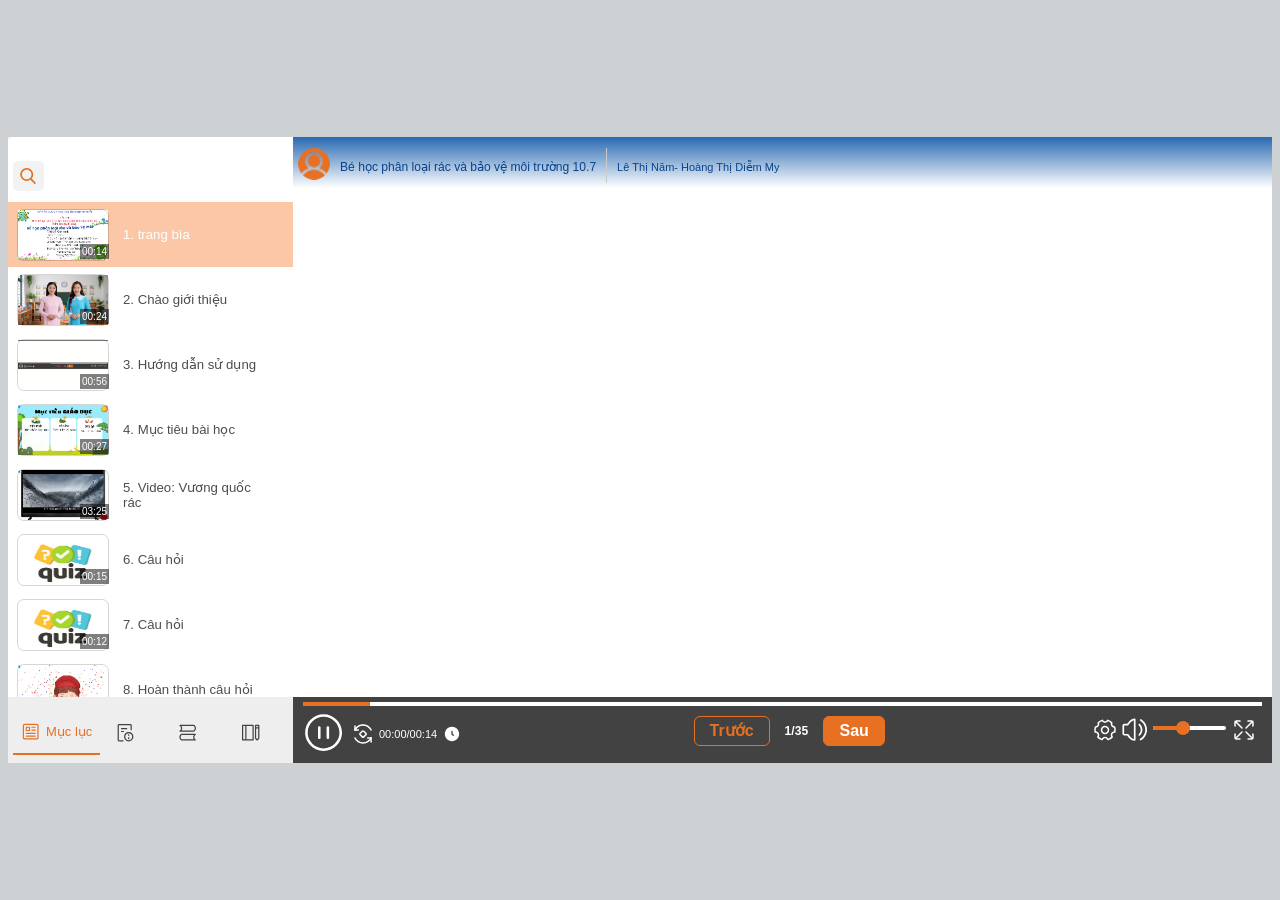
==== commit bad356f4: "Rename preview.html to index.html" ====
--- a/index.html
+++ b/index.html
@@ -1192,6 +1192,7 @@
         </script>
         <script type="text/javascript" src="./data/data.js" charset="UTF-8"></script>
         <script type="text/javascript" src="./data/lang.js" charset="UTF-8"></script>
+        <script type="text/javascript">if (DOC) DOC.iS = false;</script>
         <script src="./libs/gl-matrix-min.js"></script>
         <script src="./libs/avina-transition.js"></script>
 
@@ -1209,4 +1210,4 @@
         <script src="av-main.js"></script>
         </body>
 
-</html>+</html>
